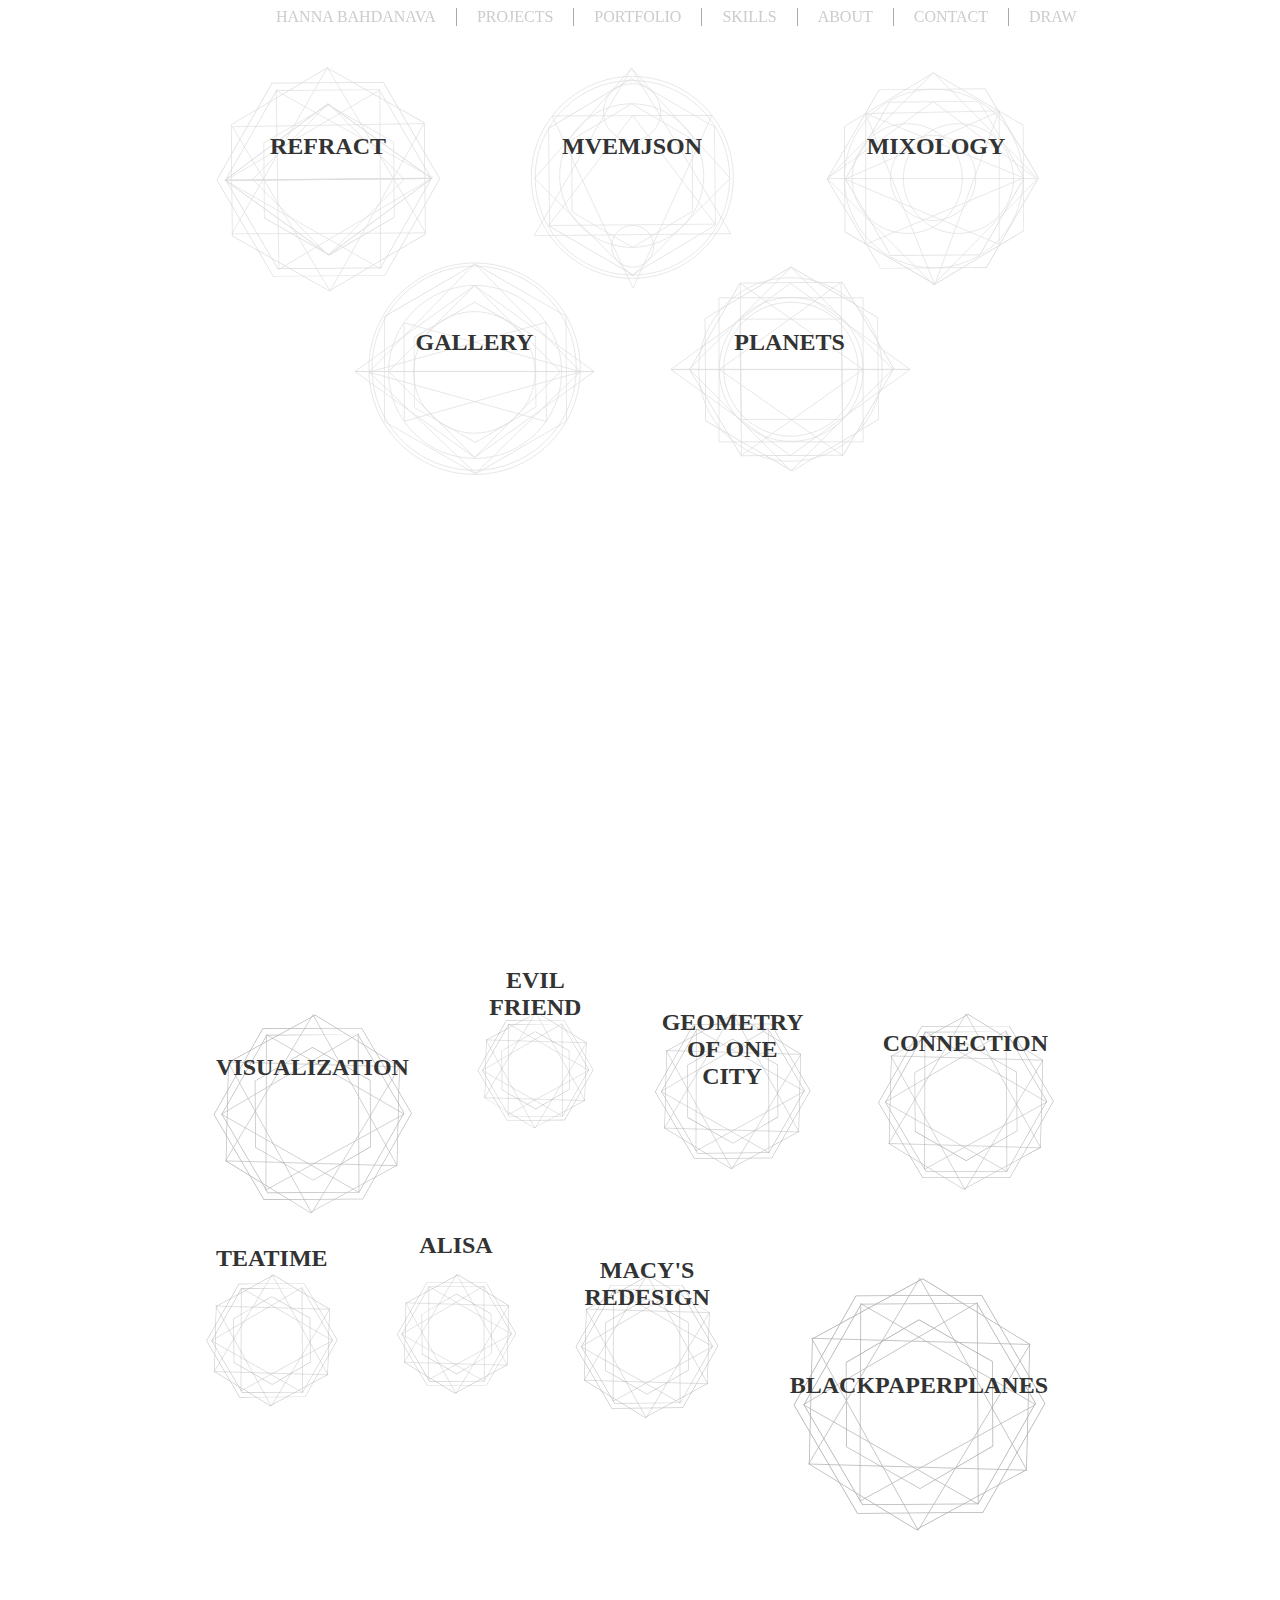
==== index.html @ 14b4d422 "Update index.html" ====
<!DOCTYPE html>
<head>
  <meta charset="utf-8">
  <meta http-equiv="X-UA-Compatible" content="IE=edge">
  <title>Port</title>
  <meta name="viewport" content="width=device-width>">

  <!--link rel="stylesheet" href="bootstrap/css/bootstrap.css"-->
  <link rel="stylesheet" href="style.css">
  <script src="http://ajax.googleapis.com/ajax/libs/jquery/1.7.1/jquery.min.js" type="text/javascript"></script>
  <script  type="text/javascript" src="script.js"></script>
  </head>
  <body>

<div id="left">
<nav id="global">
<ul class="main nav">
<li id="hann" ><a data-type="" href="#ha">Hanna Bahdanava</a></li>
<li id="proj"  ><div class = "bg"><a data-type="" href="#pr">Projects</a></div></li>
<li id="port" ><div class = "bg"><a data-type="" href="#po">Portfolio</a></div></li>
<li id="res" ><div class = "bg"><a data-type="" href="#re">Skills</a></div></li>
<li id="abo" ><div class = "bg"><a data-type="" href="#ab">About</a></div></li>
<li id="cont" ><div class = "bg"><a data-type="" href="#co">contact</a></div></li>
<li id="dra" ><div class = "bg"><a data-type="" href="#dr">Draw</a></div></li>
</ul>
</nav>
</div>


<div id="right">

<section class="projects" id="pr">
		

<div class="sizer">
  <div class="Grid Grid--gutters Grid--cols-3 u-textCenter">
    <div class="Grid-cell">
<svg version="1.1" id="Layer_1" xmlns="http://www.w3.org/2000/svg" xmlns:xlink="http://www.w3.org/1999/xlink" x="0px" y="0px"
	 viewBox="0 0 397 343.8" style="enable-background:new 0 0 397 343.8;" xml:space="preserve">
<linearGradient id="grad1">
            <stop offset="0%" stop-color="red"/>
            <stop offset="50%" stop-color="purple"/>
            <stop offset="100%" stop-color="blue" />
        </linearGradient>
<linearGradient id="grad2">
            <stop offset="0%" stop-color="orange"/>
            <stop offset="50%" stop-color="yellow"/>
            <stop offset="100%" stop-color="green" />
        </linearGradient>
<style type="text/css">
	.st0{fill:none;}
	.st1{fill:#ddd;}
	.st2{fill:none;}
	.st3{fill:none;stroke:#ddd;}
/*		.grad{
		stroke:url(#grad2);
	}*/
</style>
<title>Asset 1</title>
<g>
	<polygon class="st0" style="fill:white;" points="297.8,343.8 99.3,343.8 0,171.9 99.3,0 297.8,0 397,171.9 	"/>
	<path class="st1" d="M197.5,10.6l141.1,79.8l1.5,162.1l-139.6,82.3L59.3,255.1L57.8,93L197.5,10.6 M197.4,9.5l-140.6,83l1.5,163.2
		L200.5,336l140.6-82.9l-1.5-163.3L197.4,9.5L197.4,9.5z"/>
	<path class="st1" d="M279.1,31.8l82,139.9L281,312.6l-162.1,1.1l-82-139.9L117,32.9L279.1,31.8 M279.7,30.8l-163.3,1.1L35.7,173.8
		l82.6,140.9l163.3-1.1l80.7-141.9L279.7,30.8L279.7,30.8z"/>
	<path class="st1" d="M273.2,42.5l75.6,129l-73.9,130l-149.5,1l-75.6-129l73.9-130L273.2,42.5 M273.8,41.5l-150.7,1l-74.5,131
		l76.2,130l150.7-1l74.5-131L273.8,41.5L273.8,41.5z"/>
	<path class="st1" d="M199.3,64.8l94.7,53.9l0.6,108.9l-94,55L106,228.7l-0.6-108.9L199.3,64.8 M199.4,63.7l-95,55.6l0.6,110.1
		l95.6,54.5l95-55.6L295,118.2L199.4,63.7L199.4,63.7z"/>
			<path class="st3" d="M275.4,303.3L48.6,174.4L274.1,42.2L275.4,303.3z"/>
	<path class="st3" d="M126.8,304.1l-3.9-260.8l228.3,127.3L126.8,304.1z"/>
	<path class="st3" d="M201.5,335.8L59,95.9l279.6-4.5L201.5,335.8z"/>
	<path class="st3" d="M58,252.3L197.7,9.5l143.4,241.4L58,252.3z"/>
	<path class="st3" d="M198.9,62.1l110.7,110.7L198.9,283.4L88.3,172.7L198.9,62.1z"/>
	<path class="st3" d="M199.6,282.8l-151-108.4l301.4-2.9L199.6,282.8z"/>
	<path class="st3" d="M198.2,62.7l151,108.4l-301.3,2.8L198.2,62.7z"/>
	<path class="st2" d="M275.4,303.3L48.6,174.4L274.1,42.2L275.4,303.3z"/>
	<path class="st2" d="M126.8,304.1l-3.9-260.8l228.3,127.3L126.8,304.1z"/>
	<path class="st2" d="M201.5,335.8L59,95.9l279.6-4.5L201.5,335.8z"/>
	<path class="st2" d="M58,252.3L197.7,9.5l143.4,241.4L58,252.3z"/>
	<path class="st2" d="M198.9,62.1l110.7,110.7L198.9,283.4L88.3,172.7L198.9,62.1z"/>
	<path class="st3" d="M199.6,282.8l-151-108.4l301.4-2.9L199.6,282.8z"/>
	<path class="st3" d="M198.2,62.7l151,108.4l-301.3,2.8L198.2,62.7z"/>

</g>
</svg>
<h4 id="first" >Refract</h4>


    </div>
    <div class="Grid-cell">


<svg version="1.1" id="Layer_1" xmlns="http://www.w3.org/2000/svg" xmlns:xlink="http://www.w3.org/1999/xlink" x="0px" y="0px"
	 viewBox="0 0 397 343.8" style="enable-background:new 0 0 397 343.8;" xml:space="preserve">
<style type="text/css">
	.st0{fill:none;}
	.st7{fill:#ddd;}
	.st8{fill:none;}
	.st9{fill:none;stroke:#ddd;}
</style>
<title>Asset 1</title>
<polygon class="st0"  points="297.4,343.8 98.9,343.8 -0.4,171.9 98.9,0 297.4,0 396.6,171.9 "/>
<path class="st7" d="M319.6,239.3l-120.1,72.1L78.4,241L77.5,98.4l120.1-72.1l121.1,70.5L319.6,239.3 M320.5,239.9l-0.9-143.7
	l-122-71L76.5,97.8l0.9,143.7l122,71L320.5,239.9L320.5,239.9z"/>
	<path class="st8" d="M897,246.5"/>
<path class="st9" d="M886.4,99.8"/>
<path class="st9" d="M886.4,99.5"/>
<path class="st9" d="M287,219.1l-87.6,53l-88.3-51.8l-0.7-104.9l87.6-53l88.3,51.9L287,219.1"/>
<path class="st9" d="M56.3,171.3L197.8,10.5l144.1,160.8L199.1,314.1L56.3,171.3z M199,22.5c81.4,0,147.3,66,147.3,147.4
	s-66,147.4-147.3,147.4s-147.4-66-147.4-147.4S117.6,22.5,199,22.5z M198.1,62.4c58.1,0,105.2,46.9,105.2,104.8
	s-47.1,104.8-105.2,104.8S92.9,225.2,92.9,167.3S140,62.4,198.1,62.4z M320,238.1l-243,2L199.4,79.4L320,238.1z M342.6,252l-286.9,3
	L197.8,10.5L342.6,252z M82.1,80.2l233.1-0.8L199.9,331.5L82.1,80.2z M199.1,28.5c78.4,0,141.9,63.5,141.9,141.9
	s-63.5,141.9-141.9,141.9S57.2,248.8,57.2,170.4S120.7,28.5,199.1,28.5z M198.5,33.1c23.1,0,41.8,18.6,41.8,41.6
	s-18.7,41.6-41.8,41.6s-41.8-18.6-41.8-41.6S175.4,33.1,198.5,33.1z M199.4,240c16.9,0,30.6,13.7,30.6,30.5S216.3,301,199.4,301
	s-30.6-13.7-30.6-30.5S182.5,240,199.4,240z"/>
<path class="st8" d="M897,246.5"/>
<path class="st8" d="M886.4,99.8"/>
<path class="st8" d="M886.4,99.5"/>
<path class="st8" d="M287,219.1l-87.6,53l-88.3-51.8l-0.7-104.9l87.6-53l88.3,51.9L287,219.1"/>
<path class="st8" d="M56.3,171.3L197.8,10.5l144.1,160.8L199.1,314.1L56.3,171.3z M199,22.5c81.4,0,147.3,66,147.3,147.4
	s-66,147.4-147.3,147.4s-147.4-66-147.4-147.4S117.6,22.5,199,22.5z M198.1,62.4c58.1,0,105.2,46.9,105.2,104.8
	s-47.1,104.8-105.2,104.8S92.9,225.2,92.9,167.3S140,62.4,198.1,62.4z M320,238.1l-243,2L199.4,79.4L320,238.1z M342.6,252l-286.9,3
	L197.8,10.5L342.6,252z M82.1,80.2l233.1-0.8L199.9,331.5L82.1,80.2z M199.1,28.5c78.4,0,141.9,63.5,141.9,141.9
	s-63.5,141.9-141.9,141.9S57.2,248.8,57.2,170.4S120.7,28.5,199.1,28.5z M198.5,33.1c23.1,0,41.8,18.6,41.8,41.6
	s-18.7,41.6-41.8,41.6s-41.8-18.6-41.8-41.6S175.4,33.1,198.5,33.1z M199.4,240c16.9,0,30.6,13.7,30.6,30.5S216.3,301,199.4,301
	s-30.6-13.7-30.6-30.5S182.5,240,199.4,240z"/>
</svg>

<h4 id="third">MVEMJSON</h4>


    </div>
    <div class="Grid-cell">
<svg version="1.1" id="Layer_1" xmlns="http://www.w3.org/2000/svg" xmlns:xlink="http://www.w3.org/1999/xlink" x="0px" y="0px"
	 viewBox="0 0 397 343.8" style="enable-background:new 0 0 397 343.8;" xml:space="preserve">
<style type="text/css">
	.st0{fill:none;}
	.st10{fill:#ddd;}
	.st11{fill:none;}
	.st12{fill:none;stroke:#ddd;}
</style>
<title>Asset 1</title>
<polygon class="st0"  points="298.8,343.8 100.3,343.8 1,171.9 100.3,0 298.8,0 398,171.9 "/>
<path class="st10" d="M269.8,41.1l77.7,129.4l-76,130.5l-153.6,1L40.2,172.5l76-130.5L269.8,41.1 M270.4,40.1l-154.9,1L39,172.5
	l78.4,130.5l154.9-1l76.5-131.5L270.4,40.1L270.4,40.1z"/>
<path class="st10" d="M260.8,59.6l65.7,111l-64.2,111.9l-129.8,0.8l-65.7-111L131,60.5L260.8,59.6 M261.3,58.8l-130.9,0.8L65.7,172.4
	L132,284.3l130.9-0.8l64.7-112.8L261.3,58.8L261.3,58.8z"/>
<path class="st10" d="M326.2,247.4l-129.4,77.7l-130.5-76l-1-153.6l129.4-77.7l130.5,76L326.2,247.4 M327.1,248.1l-1-154.9
	L194.7,16.7L64.2,95.1l1,154.9l131.5,76.5L327.1,248.1L327.1,248.1z"/>
	<path class="st12" d="M95.9,267.6V76.8l230.5,93.9L95.9,267.6z M39.9,171.6L194.8,16.7L347,171.6L194.8,326.5L39.9,171.6z
	 M194.5,59.2l150.6,112.4l-305.2,0L194.5,59.2z M64.7,170.9C65.1,98.8,123.9,40.7,196,41.1s130.2,59.2,129.8,131.2
	c-0.4,72.1-59.2,130.2-131.2,129.8S64.3,243,64.7,170.9z M290.8,73.7v193.9L65.7,172.4L290.8,73.7z M95.9,76.8l194.9-4l-94.2,253.7
	L95.9,76.8z M156.5,91.5c44.4,0,80.4,35.9,80.4,80.1s-36,80.1-80.4,80.1s-80.4-35.9-80.4-80.1S112.2,91.5,156.5,91.5z M231.2,91.5
	c44.4,0,80.4,35.9,80.4,80.1s-36,80.1-80.4,80.1s-80.4-35.9-80.4-80.1S186.8,91.5,231.2,91.5z M194.4,108.4
	c34.3,0,62.2,27.8,62.2,62.2s-27.8,62.2-62.2,62.2s-62.2-27.8-62.2-62.2S160.1,108.4,194.4,108.4z"/>
<path class="st11" d="M95.9,267.6V76.8l230.5,93.9L95.9,267.6z M39.9,171.6L194.8,16.7L347,171.6L194.8,326.5L39.9,171.6z
	 M194.5,59.2l150.6,112.4l-305.2,0L194.5,59.2z M64.7,170.9C65.1,98.8,123.9,40.7,196,41.1s130.2,59.2,129.8,131.2
	c-0.4,72.1-59.2,130.2-131.2,129.8S64.3,243,64.7,170.9z M290.8,73.7v193.9L65.7,172.4L290.8,73.7z M95.9,76.8l194.9-4l-94.2,253.7
	L95.9,76.8z M156.5,91.5c44.4,0,80.4,35.9,80.4,80.1s-36,80.1-80.4,80.1s-80.4-35.9-80.4-80.1S112.2,91.5,156.5,91.5z M231.2,91.5
	c44.4,0,80.4,35.9,80.4,80.1s-36,80.1-80.4,80.1s-80.4-35.9-80.4-80.1S186.8,91.5,231.2,91.5z M194.4,108.4
	c34.3,0,62.2,27.8,62.2,62.2s-27.8,62.2-62.2,62.2s-62.2-27.8-62.2-62.2S160.1,108.4,194.4,108.4z"/>
</svg>

<h4 id="fourth">Mixology</h4>



    </div>
  </div>
</div>

<div class="newsizer">
 <div class="Grid Grid--gutters Grid--cols-2 u-textCenter">
    <div class="Grid-cell">


    <svg version="1.1" id="Layer_1" xmlns="http://www.w3.org/2000/svg" xmlns:xlink="http://www.w3.org/1999/xlink" x="0px" y="0px"
	 viewBox="0 0 397 343.8" style="enable-background:new 0 0 397 343.8;" xml:space="preserve">
<linearGradient id="grad2">
            <stop offset="0%" stop-color="orange"/>
            <stop offset="50%" stop-color="yellow"/>
            <stop offset="100%" stop-color="green" />
        </linearGradient>

<style type="text/css">
	.st0{fill:none;}
	.st4{fill:#ddd;}
	.st5{fill:none;}
	.st6{fill:none;stroke:#ddd;}
</style>
<title>Asset 1</title>
<polygon class="st0"  points="297.8,343.8 99.3,343.8 0,171.9 99.3,0 297.8,0 397,171.9 "/>
<path class="st4" d="M199,22.9l127.2,72.9l0.5,146.6l-126.7,73.7L72.8,243.2L72.3,96.6L199,22.9 M199,21.8L71.4,96.1l0.5,147.6
	l128.1,73.4l127.6-74.2l-0.5-147.6L199,21.8L199,21.8z"/>
<path class="st4" d="M198.5,76.4l85,48.4l0.6,97.8L199.6,272l-85-48.4l-0.6-97.8L198.5,76.4 M198.5,75.3l-85.3,49.9l0.6,98.8
	l85.9,48.9l85.3-49.9l-0.6-98.8L198.5,75.3L198.5,75.3z"/>
<path class="st6" d="M298.6,104.3l0.4,138.9L50.4,174.1L298.6,104.3z"/>
<path class="st6" d="M100,242.9l-0.4-138.1l248.2,68.7L100,242.9z M346.6,173.3L199,21.8L50.4,173.7l149.5,142.4L346.6,173.3z
	 M366.1,173.2H30.9l167.6,120.5L366.1,173.2z M319,173.2L198.5,52.7L78,173.2l120.5,120.5L319,173.2z M198.5,21
	C116.6,21,50.3,87.4,50.3,169.2s66.4,148.2,148.2,148.2s148.2-66.4,148.2-148.2S280.4,21,198.5,21z M198.1,89.2
	c-47.1,0-85.2,38.2-85.2,85.2s38.2,85.2,85.2,85.2s85.2-38.2,85.2-85.2S245.1,89.2,198.1,89.2z M199.2,52.5
	c-67,0-121.3,54.3-121.3,121.3S132.3,295,199.2,295s121.3-54.3,121.3-121.3S266.2,52.5,199.2,52.5z M30.9,173h335.1L198.5,52.5
	L30.9,173z M197.8,25.4c-79.1,0-143.1,64.1-143.1,143.1s64.1,143.1,143.1,143.1S341,247.6,341,168.6S276.9,25.4,197.8,25.4z"/>
<path class="st5" d="M298.6,104.3l0.4,138.9L50.4,174.1L298.6,104.3z"/>
<path class="st5" d="M100,242.9l-0.4-138.1l248.2,68.7L100,242.9z M346.6,173.3L199,21.8L50.4,173.7l149.5,142.4L346.6,173.3z
	 M366.1,173.2H30.9l167.6,120.5L366.1,173.2z M319,173.2L198.5,52.7L78,173.2l120.5,120.5L319,173.2z M198.5,21
	C116.6,21,50.3,87.4,50.3,169.2s66.4,148.2,148.2,148.2s148.2-66.4,148.2-148.2S280.4,21,198.5,21z M198.1,89.2
	c-47.1,0-85.2,38.2-85.2,85.2s38.2,85.2,85.2,85.2s85.2-38.2,85.2-85.2S245.1,89.2,198.1,89.2z M199.2,52.5
	c-67,0-121.3,54.3-121.3,121.3S132.3,295,199.2,295s121.3-54.3,121.3-121.3S266.2,52.5,199.2,52.5z M30.9,173h335.1L198.5,52.5
	L30.9,173z M197.8,25.4c-79.1,0-143.1,64.1-143.1,143.1s64.1,143.1,143.1,143.1S341,247.6,341,168.6S276.9,25.4,197.8,25.4z"/>
</svg>

<h4 id ="second">Gallery</h4>


    </div>

    <div class="Grid-cell">
<svg version="1.1" id="Layer_1" xmlns="http://www.w3.org/2000/svg" xmlns:xlink="http://www.w3.org/1999/xlink" x="0px" y="0px"
	 viewBox="0 0 397 343.8" style="enable-background:new 0 0 397 343.8;" xml:space="preserve">
<style type="text/css">
	.st0{fill:none;}
	.st13{fill:#ddd;}
	.st14{fill:none;}
	.st15{fill:none;stroke:#ddd;}

</style>
<title>Asset 1</title>
<polygon class="st0"  points="297.7,344.2 99.2,344.2 -0.1,172.3 99.2,0.4 297.7,0.4 396.9,172.3 "/>
<path class="st13" d="M271.9,48.7L344,168.8l-70.5,121.1L131,290.8L58.9,170.7l70.5-121.1L271.9,48.7 M272.5,47.8l-143.7,0.9l-71,122
	l72.7,121.1l143.7-0.9l71-122L272.5,47.8L272.5,47.8z"/>
	<path class="st15" d="M409.9,188.4"/>

<path class="st15" d="M131,290.8l-1.6-241.2l172.3,120.5L131,290.8z M200.5,27l142.8,142.8L200.5,312.6L57.8,169.8L200.5,27z
	 M199.7,41.6c71.1,0,128.7,57.6,128.7,128.7s-57.6,128.7-128.7,128.7S71,241.3,71,170.2S128.6,41.6,199.7,41.6z M200.7,69.3
	c55.7,0,100.9,45.2,100.9,100.9s-45.2,100.9-100.9,100.9S99.8,225.9,99.8,170.2S145,69.3,200.7,69.3z M272.8,240.3l-142.3,0
	l-1.7-140.6l142.4-0.1L272.8,240.3z M301.5,69.8v201.9H99.6V69.8H301.5z M270.7,47.8l2.1,243.1L100,170.4L270.7,47.8z M367.2,170.4
	H32.1l167.6,120.5L367.2,170.4z M32.1,170.1h335.1L199.7,49.6L32.1,170.1z M200.4,76c52,0,94.2,42,94.2,93.9s-42.2,93.9-94.2,93.9
	s-94.2-42-94.2-93.9S148.4,76,200.4,76z"/>
<path class="st14" d="M409.9,188.4"/>
<path class="st13" d="M322.5,240.2l-120.1,72.1L81.3,241.9L80.4,99.3l120.1-72.1l121.1,70.5L322.5,240.2 M323.4,240.8l-0.9-143.7
	l-122-71L79.4,98.7l0.9,143.7l122,71L323.4,240.8L323.4,240.8z"/>
<path class="st14" d="M131,290.8l-1.6-241.2l172.3,120.5L131,290.8z M200.5,27l142.8,142.8L200.5,312.6L57.8,169.8L200.5,27z
	 M199.7,41.6c71.1,0,128.7,57.6,128.7,128.7s-57.6,128.7-128.7,128.7S71,241.3,71,170.2S128.6,41.6,199.7,41.6z M200.7,69.3
	c55.7,0,100.9,45.2,100.9,100.9s-45.2,100.9-100.9,100.9S99.8,225.9,99.8,170.2S145,69.3,200.7,69.3z M272.8,240.3l-142.3,0
	l-1.7-140.6l142.4-0.1L272.8,240.3z M301.5,69.8v201.9H99.6V69.8H301.5z M270.7,47.8l2.1,243.1L100,170.4L270.7,47.8z M367.2,170.4
	H32.1l167.6,120.5L367.2,170.4z M32.1,170.1h335.1L199.7,49.6L32.1,170.1z M200.4,76c52,0,94.2,42,94.2,93.9s-42.2,93.9-94.2,93.9
	s-94.2-42-94.2-93.9S148.4,76,200.4,76z"/>
</svg>
<h4 id = "fifth">Planets</h4>
    	
    </div>



  </div>

</div>

  	
<!-- 	</section> -->

		</section>
		<section class="portfolio" id="po">
<div class="sizer">
<div class="Grid Grid--gutters Grid--cols-4 u-textCenter">
    <div class="Grid-cell"><div class="Demo content-1of4"><svg xmlns="http://www.w3.org/2000/svg" viewBox="0 0 397 343.81"><defs><style>.cls-1{fill:#fff;}.cls-2{fill:#b3b3b3;}.cls-3{fill:none;stroke:#b3b3b3;stroke-miterlimit:10;}</style></defs><title>Asset 1</title><g id="Layer_5" data-name="Layer 2"><g id="Layer_1-2" data-name="Layer 1"><a href=""><polygon class="cls-1" points="297.75 343.81 99.25 343.81 0 171.9 99.25 0 297.75 0 397 171.9 297.75 343.81"/></a><path class="cls-2" d="M203.15,10.66,341.4,95.31l-4.18,162.06L194.78,334.78,56.53,250.13,60.71,88.07,203.15,10.66m0-1.15-143.45,78L55.51,250.68l139.24,85.25L338.2,258l4.21-163.21L203.18,9.51Z"/><path class="cls-2" d="M279.09,31.79l82,139.85L281,312.57l-162.11,1.08-82-139.85L117,32.87l162.11-1.08m.57-1L116.39,31.87,35.7,173.8l82.57,140.85,163.26-1.08,80.69-141.93L279.66,30.79Z"/><path class="cls-2" d="M273.2,42.5l75.62,129-73.9,130-149.52,1-75.62-129,73.9-130,149.52-1m.57-1-150.68,1-74.47,131,76.2,130,150.68-1,74.47-131-76.21-130Z"/><path class="cls-2" d="M198.34,63.82,293,117.73l.62,108.9-94,55L105,227.71l-.62-108.9,94-55m0-1.15-95,55.57L104,228.29l95.63,54.49,95-55.57L294,117.15,198.34,62.66Z"/><polygon class="cls-3" points="273.88 41.11 48.4 173.34 275.15 302.23 273.88 41.11"/><polygon class="cls-3" points="122.81 42.21 121.77 298.27 349.5 173.1 122.81 42.21"/><polygon class="cls-3" points="199.23 9.24 55.23 250.24 338.23 258.24 199.23 9.24"/><polygon class="cls-3" points="59.23 87.24 197.23 336.24 342.23 95.24 59.23 87.24"/></g></g></svg>
<h4 id="six">Visualization</h4></div></div>
    <div class="Grid-cell"><div class="Demo content-1of4"></div><svg xmlns="http://www.w3.org/2000/svg" viewBox="0 0 397 343.81"><defs><style>.cls-1{fill:#fff;}.cls-2{fill:#b3b3b3;}.cls-3{fill:none;stroke:#b3b3b3;stroke-miterlimit:10;}</style></defs><title>Asset 1</title><g id="Layer_5" data-name="Layer 2"><g id="Layer_1-2" data-name="Layer 1"><a href=""><polygon class="cls-1" points="297.75 343.81 99.25 343.81 0 171.9 99.25 0 297.75 0 397 171.9 297.75 343.81"/></a><path class="cls-2" d="M203.15,10.66,341.4,95.31l-4.18,162.06L194.78,334.78,56.53,250.13,60.71,88.07,203.15,10.66m0-1.15-143.45,78L55.51,250.68l139.24,85.25L338.2,258l4.21-163.21L203.18,9.51Z"/><path class="cls-2" d="M279.09,31.79l82,139.85L281,312.57l-162.11,1.08-82-139.85L117,32.87l162.11-1.08m.57-1L116.39,31.87,35.7,173.8l82.57,140.85,163.26-1.08,80.69-141.93L279.66,30.79Z"/><path class="cls-2" d="M273.2,42.5l75.62,129-73.9,130-149.52,1-75.62-129,73.9-130,149.52-1m.57-1-150.68,1-74.47,131,76.2,130,150.68-1,74.47-131-76.21-130Z"/><path class="cls-2" d="M198.34,63.82,293,117.73l.62,108.9-94,55L105,227.71l-.62-108.9,94-55m0-1.15-95,55.57L104,228.29l95.63,54.49,95-55.57L294,117.15,198.34,62.66Z"/><polygon class="cls-3" points="273.88 41.11 48.4 173.34 275.15 302.23 273.88 41.11"/><polygon class="cls-3" points="122.81 42.21 121.77 298.27 349.5 173.1 122.81 42.21"/><polygon class="cls-3" points="199.23 9.24 55.23 250.24 338.23 258.24 199.23 9.24"/><polygon class="cls-3" points="59.23 87.24 197.23 336.24 342.23 95.24 59.23 87.24"/></g></g></svg>
<h4 id="seven">Evil Friend</h4></div>
    <div class="Grid-cell"><div class="Demo content-1of4"></div><svg xmlns="http://www.w3.org/2000/svg" viewBox="0 0 397 343.81"><defs><style>.cls-1{fill:#fff;}.cls-2{fill:#b3b3b3;}.cls-3{fill:none;stroke:#b3b3b3;stroke-miterlimit:10;}</style></defs><title>Asset 1</title><g id="Layer_5" data-name="Layer 2"><g id="Layer_1-2" data-name="Layer 1"><a href=""><polygon class="cls-1" points="297.75 343.81 99.25 343.81 0 171.9 99.25 0 297.75 0 397 171.9 297.75 343.81"/></a><path class="cls-2" d="M203.15,10.66,341.4,95.31l-4.18,162.06L194.78,334.78,56.53,250.13,60.71,88.07,203.15,10.66m0-1.15-143.45,78L55.51,250.68l139.24,85.25L338.2,258l4.21-163.21L203.18,9.51Z"/><path class="cls-2" d="M279.09,31.79l82,139.85L281,312.57l-162.11,1.08-82-139.85L117,32.87l162.11-1.08m.57-1L116.39,31.87,35.7,173.8l82.57,140.85,163.26-1.08,80.69-141.93L279.66,30.79Z"/><path class="cls-2" d="M273.2,42.5l75.62,129-73.9,130-149.52,1-75.62-129,73.9-130,149.52-1m.57-1-150.68,1-74.47,131,76.2,130,150.68-1,74.47-131-76.21-130Z"/><path class="cls-2" d="M198.34,63.82,293,117.73l.62,108.9-94,55L105,227.71l-.62-108.9,94-55m0-1.15-95,55.57L104,228.29l95.63,54.49,95-55.57L294,117.15,198.34,62.66Z"/><polygon class="cls-3" points="273.88 41.11 48.4 173.34 275.15 302.23 273.88 41.11"/><polygon class="cls-3" points="122.81 42.21 121.77 298.27 349.5 173.1 122.81 42.21"/><polygon class="cls-3" points="199.23 9.24 55.23 250.24 338.23 258.24 199.23 9.24"/><polygon class="cls-3" points="59.23 87.24 197.23 336.24 342.23 95.24 59.23 87.24"/></g></g></svg>
<h4 id="eight">Geometry of one City</h4></div>
    <div class="Grid-cell"><div class="Demo content-1of4"></div><svg xmlns="http://www.w3.org/2000/svg" viewBox="0 0 397 343.81"><defs><style>.cls-1{fill:#fff;}.cls-2{fill:#b3b3b3;}.cls-3{fill:none;stroke:#b3b3b3;stroke-miterlimit:10;}</style></defs><title>Asset 1</title><g id="Layer_5" data-name="Layer 2"><g id="Layer_1-2" data-name="Layer 1"><a href=""><polygon class="cls-1" points="297.75 343.81 99.25 343.81 0 171.9 99.25 0 297.75 0 397 171.9 297.75 343.81"/></a><path class="cls-2" d="M203.15,10.66,341.4,95.31l-4.18,162.06L194.78,334.78,56.53,250.13,60.71,88.07,203.15,10.66m0-1.15-143.45,78L55.51,250.68l139.24,85.25L338.2,258l4.21-163.21L203.18,9.51Z"/><path class="cls-2" d="M279.09,31.79l82,139.85L281,312.57l-162.11,1.08-82-139.85L117,32.87l162.11-1.08m.57-1L116.39,31.87,35.7,173.8l82.57,140.85,163.26-1.08,80.69-141.93L279.66,30.79Z"/><path class="cls-2" d="M273.2,42.5l75.62,129-73.9,130-149.52,1-75.62-129,73.9-130,149.52-1m.57-1-150.68,1-74.47,131,76.2,130,150.68-1,74.47-131-76.21-130Z"/><path class="cls-2" d="M198.34,63.82,293,117.73l.62,108.9-94,55L105,227.71l-.62-108.9,94-55m0-1.15-95,55.57L104,228.29l95.63,54.49,95-55.57L294,117.15,198.34,62.66Z"/><polygon class="cls-3" points="273.88 41.11 48.4 173.34 275.15 302.23 273.88 41.11"/><polygon class="cls-3" points="122.81 42.21 121.77 298.27 349.5 173.1 122.81 42.21"/><polygon class="cls-3" points="199.23 9.24 55.23 250.24 338.23 258.24 199.23 9.24"/><polygon class="cls-3" points="59.23 87.24 197.23 336.24 342.23 95.24 59.23 87.24"/></g></g></svg>
<h4 id="nine">Connection</h4></div>
  </div>
  </div>
<div class="sizer">
<div class="Grid Grid--gutters Grid--cols-4 u-textCenter">
    <div class="Grid-cell"><div class="Demo content-1of4"></div><svg xmlns="http://www.w3.org/2000/svg" viewBox="0 0 397 343.81"><defs><style>.cls-1{fill:#fff;}.cls-2{fill:#b3b3b3;}.cls-3{fill:none;stroke:#b3b3b3;stroke-miterlimit:10;}</style></defs><title>Asset 1</title><g id="Layer_5" data-name="Layer 2"><g id="Layer_1-2" data-name="Layer 1"><a href=""><polygon class="cls-1" points="297.75 343.81 99.25 343.81 0 171.9 99.25 0 297.75 0 397 171.9 297.75 343.81"/></a><path class="cls-2" d="M203.15,10.66,341.4,95.31l-4.18,162.06L194.78,334.78,56.53,250.13,60.71,88.07,203.15,10.66m0-1.15-143.45,78L55.51,250.68l139.24,85.25L338.2,258l4.21-163.21L203.18,9.51Z"/><path class="cls-2" d="M279.09,31.79l82,139.85L281,312.57l-162.11,1.08-82-139.85L117,32.87l162.11-1.08m.57-1L116.39,31.87,35.7,173.8l82.57,140.85,163.26-1.08,80.69-141.93L279.66,30.79Z"/><path class="cls-2" d="M273.2,42.5l75.62,129-73.9,130-149.52,1-75.62-129,73.9-130,149.52-1m.57-1-150.68,1-74.47,131,76.2,130,150.68-1,74.47-131-76.21-130Z"/><path class="cls-2" d="M198.34,63.82,293,117.73l.62,108.9-94,55L105,227.71l-.62-108.9,94-55m0-1.15-95,55.57L104,228.29l95.63,54.49,95-55.57L294,117.15,198.34,62.66Z"/><polygon class="cls-3" points="273.88 41.11 48.4 173.34 275.15 302.23 273.88 41.11"/><polygon class="cls-3" points="122.81 42.21 121.77 298.27 349.5 173.1 122.81 42.21"/><polygon class="cls-3" points="199.23 9.24 55.23 250.24 338.23 258.24 199.23 9.24"/><polygon class="cls-3" points="59.23 87.24 197.23 336.24 342.23 95.24 59.23 87.24"/></g></g></svg>
<h4 id="ten">TeaTime</h4></div>
    <div class="Grid-cell"><div class="Demo content-1of4"></div><svg xmlns="http://www.w3.org/2000/svg" viewBox="0 0 397 343.81"><defs><style>.cls-1{fill:#fff;}.cls-2{fill:#b3b3b3;}.cls-3{fill:none;stroke:#b3b3b3;stroke-miterlimit:10;}</style></defs><title>Asset 1</title><g id="Layer_5" data-name="Layer 2"><g id="Layer_1-2" data-name="Layer 1"><a href=""><polygon class="cls-1" points="297.75 343.81 99.25 343.81 0 171.9 99.25 0 297.75 0 397 171.9 297.75 343.81"/></a><path class="cls-2" d="M203.15,10.66,341.4,95.31l-4.18,162.06L194.78,334.78,56.53,250.13,60.71,88.07,203.15,10.66m0-1.15-143.45,78L55.51,250.68l139.24,85.25L338.2,258l4.21-163.21L203.18,9.51Z"/><path class="cls-2" d="M279.09,31.79l82,139.85L281,312.57l-162.11,1.08-82-139.85L117,32.87l162.11-1.08m.57-1L116.39,31.87,35.7,173.8l82.57,140.85,163.26-1.08,80.69-141.93L279.66,30.79Z"/><path class="cls-2" d="M273.2,42.5l75.62,129-73.9,130-149.52,1-75.62-129,73.9-130,149.52-1m.57-1-150.68,1-74.47,131,76.2,130,150.68-1,74.47-131-76.21-130Z"/><path class="cls-2" d="M198.34,63.82,293,117.73l.62,108.9-94,55L105,227.71l-.62-108.9,94-55m0-1.15-95,55.57L104,228.29l95.63,54.49,95-55.57L294,117.15,198.34,62.66Z"/><polygon class="cls-3" points="273.88 41.11 48.4 173.34 275.15 302.23 273.88 41.11"/><polygon class="cls-3" points="122.81 42.21 121.77 298.27 349.5 173.1 122.81 42.21"/><polygon class="cls-3" points="199.23 9.24 55.23 250.24 338.23 258.24 199.23 9.24"/><polygon class="cls-3" points="59.23 87.24 197.23 336.24 342.23 95.24 59.23 87.24"/></g></g></svg>
<h4 id="eleven">Alisa</h4></div>
    <div class="Grid-cell"><div class="Demo content-1of4"></div><svg xmlns="http://www.w3.org/2000/svg" viewBox="0 0 397 343.81"><defs><style>.cls-1{fill:#fff;}.cls-2{fill:#b3b3b3;}.cls-3{fill:none;stroke:#b3b3b3;stroke-miterlimit:10;}</style></defs><title>Asset 1</title><g id="Layer_5" data-name="Layer 2"><g id="Layer_1-2" data-name="Layer 1"><a href=""><polygon class="cls-1" points="297.75 343.81 99.25 343.81 0 171.9 99.25 0 297.75 0 397 171.9 297.75 343.81"/></a><path class="cls-2" d="M203.15,10.66,341.4,95.31l-4.18,162.06L194.78,334.78,56.53,250.13,60.71,88.07,203.15,10.66m0-1.15-143.45,78L55.51,250.68l139.24,85.25L338.2,258l4.21-163.21L203.18,9.51Z"/><path class="cls-2" d="M279.09,31.79l82,139.85L281,312.57l-162.11,1.08-82-139.85L117,32.87l162.11-1.08m.57-1L116.39,31.87,35.7,173.8l82.57,140.85,163.26-1.08,80.69-141.93L279.66,30.79Z"/><path class="cls-2" d="M273.2,42.5l75.62,129-73.9,130-149.52,1-75.62-129,73.9-130,149.52-1m.57-1-150.68,1-74.47,131,76.2,130,150.68-1,74.47-131-76.21-130Z"/><path class="cls-2" d="M198.34,63.82,293,117.73l.62,108.9-94,55L105,227.71l-.62-108.9,94-55m0-1.15-95,55.57L104,228.29l95.63,54.49,95-55.57L294,117.15,198.34,62.66Z"/><polygon class="cls-3" points="273.88 41.11 48.4 173.34 275.15 302.23 273.88 41.11"/><polygon class="cls-3" points="122.81 42.21 121.77 298.27 349.5 173.1 122.81 42.21"/><polygon class="cls-3" points="199.23 9.24 55.23 250.24 338.23 258.24 199.23 9.24"/><polygon class="cls-3" points="59.23 87.24 197.23 336.24 342.23 95.24 59.23 87.24"/></g></g></svg>
<h4 id="twelve">Macy's Redesign</h4></div>
    <div class="Grid-cell"><div class="Demo content-1of4"></div><svg xmlns="http://www.w3.org/2000/svg" viewBox="0 0 397 343.81"><defs><style>.cls-1{fill:#fff;}.cls-2{fill:#b3b3b3;}.cls-3{fill:none;stroke:#b3b3b3;stroke-miterlimit:10;}</style></defs><title>Asset 1</title><g id="Layer_5" data-name="Layer 2"><g id="Layer_1-2" data-name="Layer 1"><a href=""><polygon class="cls-1" points="297.75 343.81 99.25 343.81 0 171.9 99.25 0 297.75 0 397 171.9 297.75 343.81"/></a><path class="cls-2" d="M203.15,10.66,341.4,95.31l-4.18,162.06L194.78,334.78,56.53,250.13,60.71,88.07,203.15,10.66m0-1.15-143.45,78L55.51,250.68l139.24,85.25L338.2,258l4.21-163.21L203.18,9.51Z"/><path class="cls-2" d="M279.09,31.79l82,139.85L281,312.57l-162.11,1.08-82-139.85L117,32.87l162.11-1.08m.57-1L116.39,31.87,35.7,173.8l82.57,140.85,163.26-1.08,80.69-141.93L279.66,30.79Z"/><path class="cls-2" d="M273.2,42.5l75.62,129-73.9,130-149.52,1-75.62-129,73.9-130,149.52-1m.57-1-150.68,1-74.47,131,76.2,130,150.68-1,74.47-131-76.21-130Z"/><path class="cls-2" d="M198.34,63.82,293,117.73l.62,108.9-94,55L105,227.71l-.62-108.9,94-55m0-1.15-95,55.57L104,228.29l95.63,54.49,95-55.57L294,117.15,198.34,62.66Z"/><polygon class="cls-3" points="273.88 41.11 48.4 173.34 275.15 302.23 273.88 41.11"/><polygon class="cls-3" points="122.81 42.21 121.77 298.27 349.5 173.1 122.81 42.21"/><polygon class="cls-3" points="199.23 9.24 55.23 250.24 338.23 258.24 199.23 9.24"/><polygon class="cls-3" points="59.23 87.24 197.23 336.24 342.23 95.24 59.23 87.24"/></g></g></svg>
<h4 id="thirteen">BlackPaperPlanes</h4></div>
  </div>

<div id= "lightbox">
<div id="refract"><div class="content">
<h1 class="canvas"><span>R</span><span>E</span><span>F</span><span>R</span><span>A</span><span>C</span><span>T</span></h1>
	
	<p class="describe">Refract is a dynamic collaborative platform where talented students can creatively address organizations' and individuals' needs through civic media micro-projects.</p>
<p>
		<p class="role">Role: Needs Analysis, Interaction Design, Product Persona Research, User Interface & Navigation, Wireframes & Layout, Prototyping, Visualization, Front-end Development</p>
		<p class="process">Process: With Refract, I was involved with the project from inception. From that experience, I learned to work within a team environment at a professional level. I gained experience dealing directly with clients and I learned how to effectively use the revision and iteration process to streamline and troubleshoot individual project components.  </p>
<a href="http://refract.colum.edu/" target="_blank">View Project</a>
<a href="work/refract/landing_page/index.html" target="_blank">Landing Page</a>
<a href="work/refract/documentation/index.html" target="_blank">Full Documentation</a>
<a href="https://pr.to/PX40US/" target="_blank">First Prototype (Medium Fidelity/Functionality Exploration)</a>
<a href="https://marvelapp.com/2fec3df/screen/27256073" target="_blank">Second Prototype (High Fidelity/General Navigation)</a>
</div	
</div>
<div id="mvem">
	<h1> MVEMJSON is an interactive installation</h1>
	<p>Role: Interaction Design, Visual Art, User Experience</p>
		<p>Process: Working with MVNJSN gave me hands on experience working with motion-capture for the first time. It also gave me the chance to collect data on how users interact with virtual reality and how to better convey information within the VR experience. </p>
<a href="work/mvem/MVEMJSUN/index.html" target="_blank">Full Documentation</a>
</div>

<div id="mix">
	<h1> Mix is...</h1>
	<p> Role: Concept Design, Interactive Design, Virtualization, User Research, User Testing, Prototyping (Proto.io) </p>
<a href="https://share.proto.io/3MPX49/" target="_blank">View Prototype</a>
<a href="work/mix/index.html" target="_blank">Full Documentation</a>
</div>

<div id="gall">
	<h1> Gallery Ill is...</h1>
	<p> Role: Interaction Design, Web Development, WebGl, Three.js </p>

	<p> Further goal: Web Vr, Google Cardboard.</p>
<a href="work/gallery/index.html" target="_blank">View Prject</a>
</div>

<div id="plan">
	<h1> Planets are ...</h1>
	<p> Role: Interaction Design, Data Visualization, Web Development, D3 framework, SVG.</p>
<a href="work/planets/project/index.html" target="_blank">View Prject (Proof of Concept</a>
<a href="work/planets/documentation/index.html" target="_blank">Documentation</a>
</div>








<div id="visual">
	<h1> Visualizations are ...</h1>
	<p> Role: Canvas, Three.js, Vizualizer, Processing, Development</p>
<a href="work/mini/visualization/canvas/canvass.html" target="_blank">Canvas Animation</a>
<a href="work/mini/visualization/visualizer/index.html" target="_blank">Music Visualization</a>
<a href="work/mini/visualization/processingMouse/index.html" target="_blank">Music Visualization</a>
</div>

<div id="evil">
	<h1> Evil Friend is ...</h1>
	<p> Role: Conversational Interface, Motion.ai, Prototyping, User Testing, Design Persona</p>
<a href="work/mini/evil/index.html" target="_blank">View Prototype & Documentation</a>

</div>

<div id="geometry">
	<h1> Geometry of data are ...</h1>
	<p> Role: Interaction Design, Data Visualization, Adobe Illustrator</p>
<a href="https://invis.io/AYBMKB7PN#/232635405_Home" target="_blank">View Prototype</a>
<a href="work/mini/geompresent/index.html" target="_blank">Documentation</a>
</div>
<div id="connection">
	<h1> Connection framework are ...</h1>
	<p> Role: Interaction Design, Paper Prototyping, User Needs Research, PopApp</p>

<a href="work/mini/ps1/index.html" target="_blank">Documentation</a>
</div>
<div id="teatime">
	<h1> Teatime are ...</h1>
	<p> Role: Interaction Design, Data Visualization, Web Development, D3 framework, SVG.</p>
<a href="work/mini/teatime/index.html" target="_blank">View Prject</a>

</div>

<div id="alisa">
	<h1> Alisa are ...</h1>
	<p> Role: Interaction Design, Data Visualization, Web Development, D3 framework, SVG.</p>
<a href="work/planets/project/index.html" target="_blank">View Prject (Proof of Concept</a>
<a href="work/planets/documentation/index.html" target="_blank">Documentation</a>
</div>

<div id="macy">
	<h1> Macy's are ...</h1>
	<p> Role: Interaction Design, Data Visualization, Web Development, D3 framework, SVG.</p>
<a href="work/planets/project/index.html" target="_blank">View Prject (Proof of Concept</a>
<a href="work/planets/documentation/index.html" target="_blank">Documentation</a>
</div>
<div id="black">
	<h1> Black are ...</h1>
	<p> Role: Interaction Design, Data Visualization, Web Development, D3 framework, SVG.</p>
<a href="work/planets/project/index.html" target="_blank">View Prject (Proof of Concept</a>
<a href="work/planets/documentation/index.html" target="_blank">Documentation</a>
</div>

<button id="close">Close</button>
</div>
</div>

		<!-- <h1>Portfolio</h1> -->	
		</section>
		<section class="resume" id="re">
<div class="sizer">
</div>
		</section>
		<section class="about" id="ab">
		<!-- <h1>About</h1> -->	
		</section>
				<section class="contact" id="co">
		<!-- <h1>Contact</h1> -->	
		</section>
				<section class="draw" id="dr">
	<!-- 	<h1>Draw</h1>	 -->
		</section>


</div>

  </body>

  </html>
---- style.css ----
/*html, body {
    height: 100%;
    margin: 0;
    font-size: 20px;
}
#left {
    width: 15%;
    height: 100%;
    position: fixed;
   
    background: #ECE8EF;
}
#right {
    width: 85%;
    height: auto;
    position: absolute;
    right: 0;
    background: #fff;
  

}*/

.Grid {
  display: flex;
  flex-flow: row;
  flex-wrap: wrap;
}

.u-textCenter {
  text-align: center;
}

.Grid-cell {
  flex: 1;
  padding:1em;
}


/* With gutters*/
.Grid--gutters {
  margin-left: -1em;
}
.Grid--gutters .Grid-cell {
  padding-left: 1em;
}
.Grid--gutters .Grid--nested .Grid-cell:first-of-type .Demo {
  margin-right: 1em;
}

/* Justify per row*/
.Grid--right {
  justify-content: flex-end;
}

.Grid--center {
  justify-content: center;
}

/* Alignment per row */
.Grid--top {
  align-items: flex-start;
}

.Grid--bottom {
  align-items: flex-end;
}

.Grid--center {
  align-items: center;
}

/* Alignment per cell */
.Grid-cell--top {
  align-self: flex-start;
}

.Grid-cell--bottom {
  align-self: flex-end;
}

.Grid-cell--center {
  align-self: center;
}


/*===========================================*/
/* Base classes for all media - Mobile first */
.Grid--cols-2 > .Grid-cell {
  flex: 0 0 50%;
  margin-top:-3em;

}

/*.Grid--cols-2 > .Grid-cell svg{
  flex: 0 0 50%;
height:20em;
}
.Grid--cols-2 > .Grid-cell:nth-child(1){
margin-left:11em;
}

.Grid--cols-2 > .Grid-cell:nth-child(2){
margin-right:11em;
}*/



.Grid--cols-3 > .Grid-cell {
  flex: 0 0 100%;
}

.Grid--cols-4 > .Grid-cell {
  flex: 0 0 100%;
}

.Grid--cols-6 > .Grid-cell {
  flex: 0 0 calc(50% - 1em);
}

.Grid--cols-12 > .Grid-cell {
  flex: 0 0 calc(33.3333% - 1em);
}

.Grid--holly-grail .aside, .Grid--holly-grail .main {
  flex: 1 100%;
}

/* One of -- columns*/
.Grid--1of2 > .Grid-cell,
.Grid--1of4 > .Grid-cell:first-of-type,
.Grid--1of3 > .Grid-cell:first-of-type {
  flex: 0 0 100%;
}

.Grid--1of6 > .Grid-cell:first-of-type {
  flex: 0 0 50%;
}

.Grid--fit > .Grid-cell {
  flex: 1;
}

.Grid--full > .Grid-cell {
  flex: 0 0 100%;
}

/* Tablet (medium) screens */
@media (min-width: 30em) {
  .Grid--cols-4 > .Grid-cell {
    flex: 0 0 calc(50% - 1em);
  }

  .Grid--cols-6 > .Grid-cell {
    flex: 0 0 calc(33.3333% - 1em);
  }

  .Grid--cols-12 > .Grid-cell {
    flex: 0 0 calc(16.6666% - 1em);
  }

  .Grid--holly-grail .aside {
    flex: 1 calc(25% - 1em);
  }

  .Grid--1of2 > .Grid-cell {
    flex: 0 0 50%;
  }

  .Grid--1of6 > .Grid-cell:first-of-type {
    flex: 0 0 30%;
  }

  .Grid--1of4 > .Grid-cell:first-of-type {
    flex: 0 0 50%;
  }

  .Grid--1of3 > .Grid-cell:first-of-type {
    flex: 0 0 100%;
  }
}
/* Large screens */
@media (min-width: 48em) {
  .Grid--cols-2 > .Grid-cell,
  .Grid--cols-3 > .Grid-cell,
  .Grid--cols-4 > .Grid-cell,
  .Grid--cols-6 > .Grid-cell,
  .Grid--cols-12 > .Grid-cell {
    flex: 1;
  }

  .Grid--holly-grail .main {
    flex: 2;
  }
  .Grid--holly-grail .aside {
    flex: 1;
  }
  .Grid--holly-grail .aside-1 {
    order: 1;
  }
  .Grid--holly-grail .main {
    order: 2;
  }
  .Grid--holly-grail .aside-2 {
    order: 3;
  }

  .Grid--1of2 > .Grid-cell {
    flex: 0 0 50%;
  }

  .Grid--1of6 > .Grid-cell:first-of-type {
    flex: 0 0 16.6666%;
  }

  .Grid--1of4 > .Grid-cell:first-of-type {
    flex: 0 0 25%;
  }

  .Grid--1of3 > .Grid-cell:first-of-type {
    flex: 0 0 30%;
  }

  .Grid--gutters.Grid--nested .Grid-cell:first-of-type .Demo {
    margin-right: 0;
  }
}

section h4{
  padding:1em;
  margin-top:-8em;
    color:#333;
    font-family:'Agency FB';
    font-size:1.5em;
text-transform:uppercase;
    text-align:center;
    cursor:pointer;
        transition:1s;
}
section h4:hover{
  padding:1em;
  margin-top:-8em;
    color:#333;
    letter-spacing: 2px;
    font-family:'Agency FB';
    font-size:1.5em;
text-transform:uppercase;
    text-align:center;
    cursor:pointer;
    transition:1s;
}
.sizer{
  padding-top:5vh;
  padding-left:15vw;
  padding-right:15vw;
    margin-bottom:5em;
}
.newsizer{

    padding-left:26vw;
  padding-right:26vw;
}
.projects a{
  cursor:pointer;
}


* {
  margin: 0;
  padding: 0;
}
 
 .main-nav nav {
  

}
 
#global{
position:fixed;

} 
 ul {
/*  overflow: auto;*/
margin-left:20vw;
padding-top:0.5em;
  list-style-type: none;
}
 
#global li {
/*  height: 25px;*/
  float: left;
  margin-right: 0px;
  border-right: 1px solid #aaa;
  padding: 0 20px;
}
 
#global li:last-child {
  border-right: none;
}
 
#global li a {
  text-decoration: none;
  color: #ccc;
  font-family: Tw Cen MT;
  text-transform: uppercase;
 
  -webkit-transition: all 0.5s ease;
  -moz-transition: all 0.5s ease;
  -o-transition: all 0.5s ease;
  -ms-transition: all 0.5s ease;
  transition: all 0.5s ease;
}
#global li a:hover {
  text-decoration: none;
  color: #111;
  font-family: Tw Cen MT;
  text-transform: uppercase;
 
  -webkit-transition: all 0.5s ease;
  -moz-transition: all 0.5s ease;
  -o-transition: all 0.5s ease;
  -ms-transition: all 0.5s ease;
  transition: all 0.5s ease;
}
 
/*#global li a:hover {
  color: #666;
}*/
.active  {
  font-weight: bold;
  color: black;
}



.projects{

    height:100vh;
/*visibility:hidden;*/
/*opacity:0;*/
    transition:1s ease;
}
.portfolio{
padding-top:3em;
    height:100vh;
/*visibility:hidden;*/
/*opacity:0;*/
    transition:1s ease;
}
.about{

    height:100vh;
/*visibility:hidden;*/
/*opacity:0;*/
    transition:1s ease;

}
.resume{

    height:100vh;
/*visibility:hidden;*/
/*opacity:0;*/
    transition:1s ease;
}
.contact{

    height:100vh;
/*visibility:hidden;*/
/*opacity:0;*/
    transition:1s ease;
}
.draw{

    height:100vh;
/*visibility:hidden;*/
/*opacity:0;*/
    transition:1s ease;
}







.anim {
  stroke-dasharray: 1000;
  stroke-dashoffset: 1000;
  animation: dash 5s  ease-in-out both;
  

}

@keyframes dash {
    0% {
    stroke-dashoffset: 1000;
  }
    50% {
    stroke-dashoffset: 0;
  }
  100% {
    stroke-dashoffset: 1000;
  }
}




/*#proj {
  padding-top: 120px;
  margin: auto;
  display: block;
}
*/
/*.bg {
  text-align: center;
  width: 0%;
  transition: all 0.6s ease-out;
  background: red background: -moz-linear-gradient(left, red 0%, purple 50%, blue 100%);
  background: -webkit-gradient(linear, left top, right top, color-stop(0%, red), color-stop(50%, purple), color-stop(100%, blue));
  background: -webkit-linear-gradient(left, red 0%, purple 50%, blue 100%);
  background: -o-linear-gradient(left, red 0%, purple 50%, blue 100%);
  background: -ms-linear-gradient(left, red 0%, purple 50%, blue 100%);
  background: linear-gradient(to right, red 0%, purple 50%, blue 100%);
  filter: progid: DXImageTransform.Microsoft.gradient( startColorstr='red', endColorstr='blue', GradientType=1);
}*/

/*#proj a {
  display: inline-block;
  background-color: white;
  mix-blend-mode: screen;
  /*padding: 5px;*/
/*}*/

/*#proj:hover .bg {
  width: 100%;
}
*/

#lightbox{
  overflow-y:hidden;
  visibility:hidden;
  position:fixed;
  top:0;
  left:0;
  background-color:#fff;
  width:100vw;
  min-height:100vh;
  height:auto;
  z-index:97;
  opacity:0;
   transition:1s ease;
}

#refract{
  position:absolute;
  top:0;
  left:0;
  visibility:hidden;
opacity:0;
  z-index:98;
   transition:1s ease;
}
#mvem{
  position:absolute;
  top:0;
  left:0;
  visibility:hidden;
opacity:0;
  z-index:98;
  transition:1s ease;
}

#mix{
  position:absolute;
  top:0;
  left:0;
  visibility:hidden;
opacity:0;
  z-index:98;
  transition:1s ease;
}

#gall{
  position:absolute;
  top:0;
  left:0;
  visibility:hidden;
opacity:0;
  z-index:98;
  transition:1s ease;
}

#plan{
  position:absolute;
  top:0;
  left:0;
  visibility:hidden;
opacity:0;
  z-index:98;
  transition:1s ease;
}




#visual{
  position:absolute;
  top:0;
  left:0;
  visibility:hidden;
opacity:0;
  z-index:98;
  transition:1s ease;
}

#evil{
  position:absolute;
  top:0;
  left:0;
  visibility:hidden;
opacity:0;
  z-index:98;
  transition:1s ease;
}

#geometry{
  position:absolute;
  top:0;
  left:0;
  visibility:hidden;
opacity:0;
  z-index:98;
  transition:1s ease;
}

#connection{
  position:absolute;
  top:0;
  left:0;
  visibility:hidden;
opacity:0;
  z-index:98;
  transition:1s ease;
}
#teatime{
  position:absolute;
  top:0;
  left:0;
  visibility:hidden;
opacity:0;
  z-index:98;
  transition:1s ease;
}

#alisa{
  position:absolute;
  top:0;
  left:0;
  visibility:hidden;
opacity:0;
  z-index:98;
  transition:1s ease;
}

#macy{
  position:absolute;
  top:0;
  left:0;
  visibility:hidden;
opacity:0;
  z-index:98;
  transition:1s ease;
}

#black{
  position:absolute;
  top:0;
  left:0;
  visibility:hidden;
opacity:0;
  z-index:98;
  transition:1s ease;
}





#close{
  visibility:hidden;
 margin-left:70vw;
 z-index:99;
   opacity:0;
   transition:1s ease;

}

/*.st0{
  cursor: pointer;
}*/

@import url(http://fonts.googleapis.com/css?family=Montserrat);

@-webkit-keyframes wiggle {
    0% { -webkit-transform: skewX(-24deg); } 
    10% { -webkit-transform: skewX(-8deg); }
    20% { -webkit-transform: skewX(-55deg); }
    30% { -webkit-transform: skewX(-75deg); }
    40% { -webkit-transform: skewX(-90deg); }
    50% { -webkit-transform: skewX(-75deg); }
    60% { -webkit-transform: skewX(-50deg); }
    70% { -webkit-transform: skewX(-30deg); }
    80% { -webkit-transform: skewX(-1deg); }
    90% { -webkit-transform: skewX(30deg); }
    100% { -webkit-transform: skewX(0deg); }
}




/*header:hover {
  -webkit-animation: wiggle 1s;
}
*/
h1 span {
  position:relative;
  font-family:'Montserrat';
  font-weight:normal;
  font-size:8em;
  text-align:center;
  cursor:pointer;
  color:white;
  transition:all ease-in-out 3s;
  text-shadow:1px 1px rgba(246, 0, 153,0.6),
             -1px -1px rgba(15, 210, 255,0.6),
             -1px 0px rgba(255, 210, 0, 0.6);
}

h1 span:hover {
  -webkit-animation: wiggle 1.5s;
  transition:all ease-in-out 0.5s;
  text-shadow:30px 13px rgba(246, 0, 153,0.6),
             -38px -4px rgba(15, 210, 255,0.6),
             -2px -14px rgba(255, 210, 0, 0.6);

}




#main
{
  width: 100%;
  height: 100%;
  background: #000;
  position: absolute;
  top: 0;
  left: 0;
}
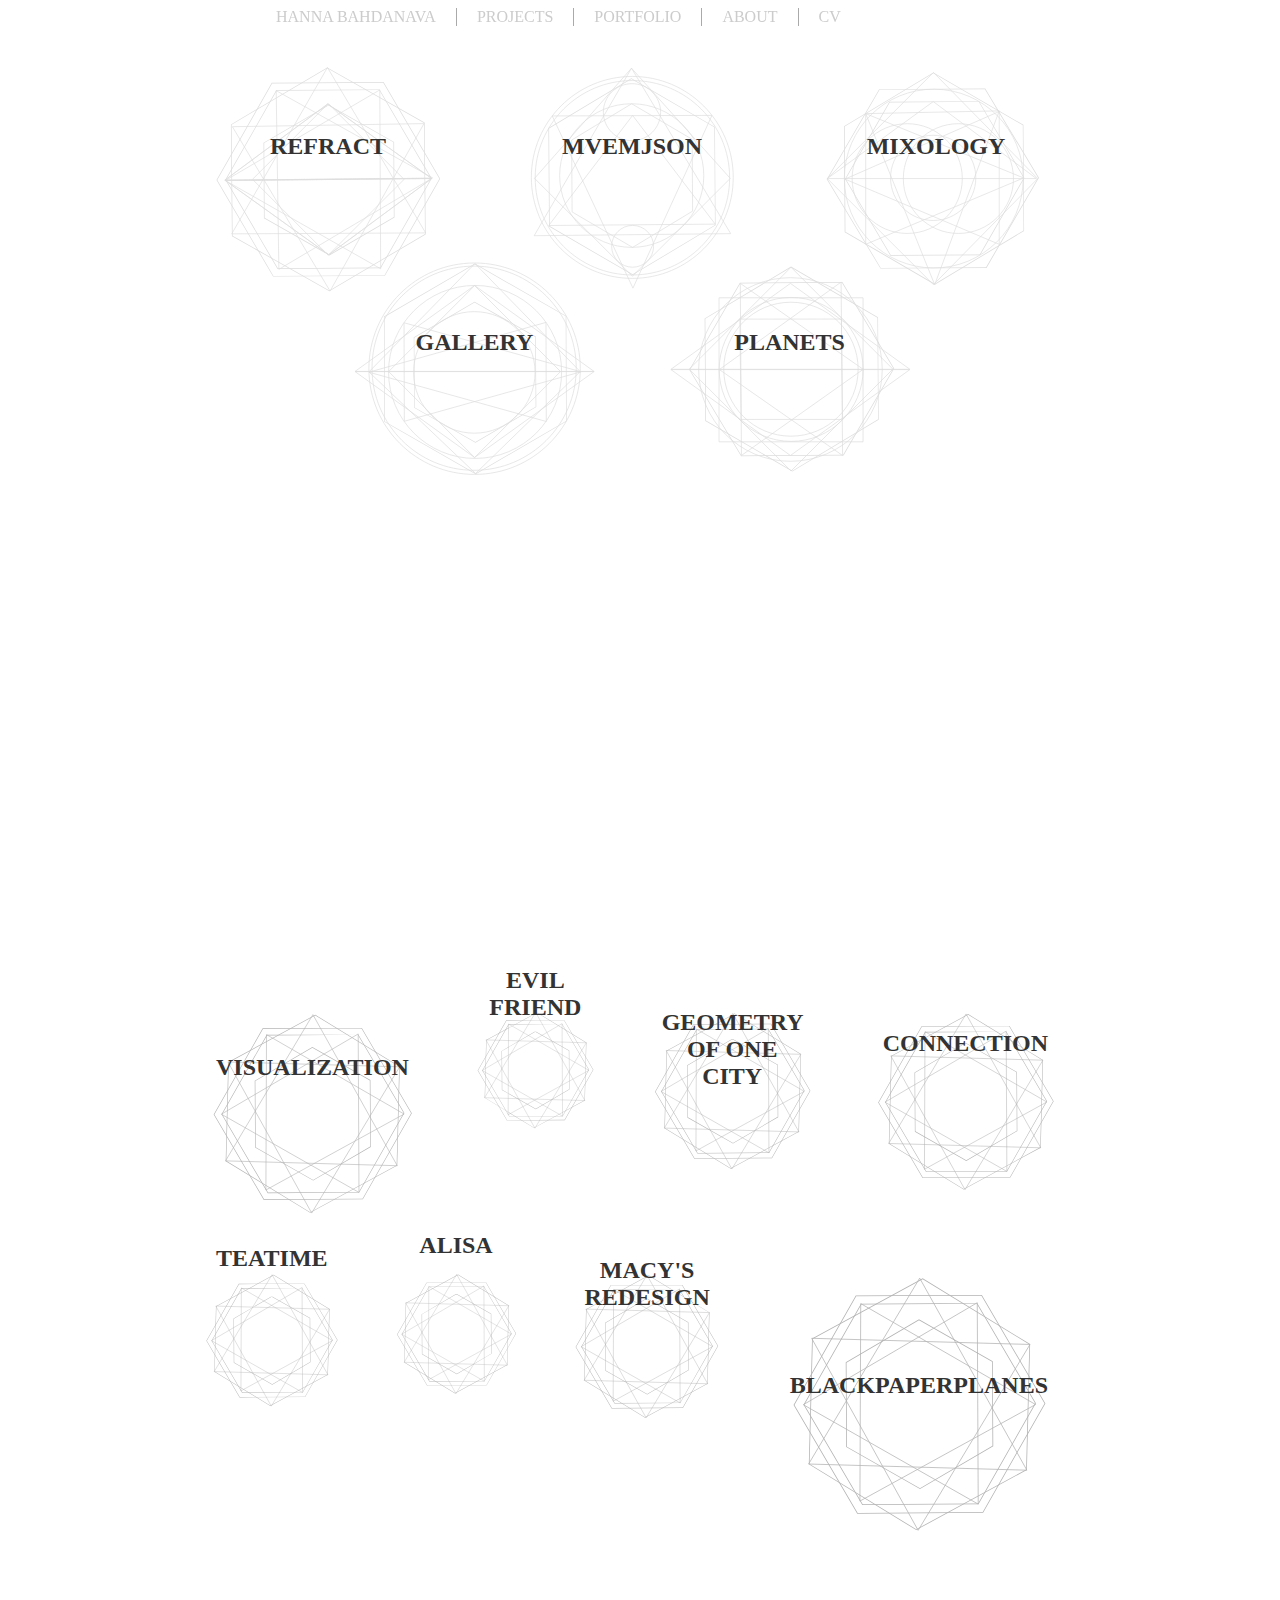
==== commit 03aa73d4: "Add files via upload" ====
--- a/index.html
+++ b/index.html
@@ -18,10 +18,9 @@
 <li id="hann" ><a data-type="" href="#ha">Hanna Bahdanava</a></li>
 <li id="proj"  ><div class = "bg"><a data-type="" href="#pr">Projects</a></div></li>
 <li id="port" ><div class = "bg"><a data-type="" href="#po">Portfolio</a></div></li>
-<li id="res" ><div class = "bg"><a data-type="" href="#re">Skills</a></div></li>
-<li id="abo" ><div class = "bg"><a data-type="" href="#ab">About</a></div></li>
-<li id="cont" ><div class = "bg"><a data-type="" href="#co">contact</a></div></li>
-<li id="dra" ><div class = "bg"><a data-type="" href="#dr">Draw</a></div></li>
+<li id="res" ><div class = "bg"><a data-type="" href="#re">About</a></div></li>
+<li id="abo" ><div class = "bg"><a data-type="" href="#ab">CV</a></div></li>
+
 </ul>
 </nav>
 </div>
@@ -293,103 +292,106 @@
 	
 	<p class="describe">Refract is a dynamic collaborative platform where talented students can creatively address organizations' and individuals' needs through civic media micro-projects.</p>
 <p>
-		<p class="role">Role: Needs Analysis, Interaction Design, Product Persona Research, User Interface & Navigation, Wireframes & Layout, Prototyping, Visualization, Front-end Development</p>
+		<p class="role">Needs Analysis, Interaction Design, Product Persona Research, User Interface & Navigation, Wireframes & Layout, Prototyping, Visualization, Front-end Development</p>
 		<p class="process">Process: With Refract, I was involved with the project from inception. From that experience, I learned to work within a team environment at a professional level. I gained experience dealing directly with clients and I learned how to effectively use the revision and iteration process to streamline and troubleshoot individual project components.  </p>
 <a href="http://refract.colum.edu/" target="_blank">View Project</a>
 <a href="work/refract/landing_page/index.html" target="_blank">Landing Page</a>
 <a href="work/refract/documentation/index.html" target="_blank">Full Documentation</a>
 <a href="https://pr.to/PX40US/" target="_blank">First Prototype (Medium Fidelity/Functionality Exploration)</a>
 <a href="https://marvelapp.com/2fec3df/screen/27256073" target="_blank">Second Prototype (High Fidelity/General Navigation)</a>
-</div	
-</div>
-<div id="mvem">
+</div>	
+</div>
+<div id="mvem"><div class="content">
+
 	<h1> MVEMJSON is an interactive installation</h1>
-	<p>Role: Interaction Design, Visual Art, User Experience</p>
-		<p>Process: Working with MVNJSN gave me hands on experience working with motion-capture for the first time. It also gave me the chance to collect data on how users interact with virtual reality and how to better convey information within the VR experience. </p>
-<a href="work/mvem/MVEMJSUN/index.html" target="_blank">Full Documentation</a>
-</div>
-
-<div id="mix">
-	<h1> Mix is...</h1>
-	<p> Role: Concept Design, Interactive Design, Virtualization, User Research, User Testing, Prototyping (Proto.io) </p>
+	<p class="role">Role: Interaction Design, Visual Art, User Experience</p>
+		<p class="process">Process: Working with MVNJSN gave me hands on experience working with motion-capture for the first time. It also gave me the chance to collect data on how users interact with virtual reality and how to better convey information within the VR experience. </p>
+<a href="work/mvem/MVEMJSUN/index.html" target="_blank">Full Documentation</a></div>
+</div>
+
+<div id="mix"><div class="content">
+	<h1> Mix</h1>
+	<p class="role">Concept Design, Interactive Design, Virtualization, User Research, User Testing, Prototyping (Proto.io) </p>
+	<p class="process">Mix gave me a better understanding of the importance of user research. I had to utilize focus groups to give me feedback on how exactly people might use my design. It opened my eyes to how malleable design could be. This experience also let me learn more about prototyping. From the different iterations, I could find my design flaws and troubleshoot more effectively. Because physicality was such a huge component for this project, I had to figure out how to virtualize physical movements, which was a challenge.</p>
 <a href="https://share.proto.io/3MPX49/" target="_blank">View Prototype</a>
-<a href="work/mix/index.html" target="_blank">Full Documentation</a>
-</div>
-
-<div id="gall">
-	<h1> Gallery Ill is...</h1>
-	<p> Role: Interaction Design, Web Development, WebGl, Three.js </p>
-
-	<p> Further goal: Web Vr, Google Cardboard.</p>
-<a href="work/gallery/index.html" target="_blank">View Prject</a>
-</div>
-
-<div id="plan">
-	<h1> Planets are ...</h1>
-	<p> Role: Interaction Design, Data Visualization, Web Development, D3 framework, SVG.</p>
-<a href="work/planets/project/index.html" target="_blank">View Prject (Proof of Concept</a>
-<a href="work/planets/documentation/index.html" target="_blank">Documentation</a>
-</div>
-
-
-
-
-
-
-
-
-<div id="visual">
+<a href="work/mix/index.html" target="_blank">Full Documentation</a></div>
+</div>
+
+<div id="gall"><div class="content">
+	<h1>Gallery</h1>
+	<p class="role">Interaction Design, Web Development, WebGl, Three.js, Advanced CSS </p>
+<p class="process">This project was designed for the express purpose of delving deeper into WebGL, 3.GS and other programming language. Together with that exploration, I tried to use this project to develop an art showcase that can be transferred into a 3D virtual reality. So, the design structure was conceptualized with virtual and augmented reality in mind.</p>
+	<p class="nexttodo"> Further goal: Web Vr, Google Cardboard.</p>
+<a href="work/gallery/index.html" target="_blank">View Prject</a></div>
+</div>
+
+<div id="plan"><div class="content">
+	<h1>Planets</h1>
+	<pclass ="role">Interaction Design, Data Visualization, Web Development, D3 framework, SVG.</p>
+	<p class="process">I tried to explore the idea of interactive narrative through infographics, while utilizing D3 frameworks and JSON objects. Working with data interpretation was extremely important so I learned a lot about displaying data visually.</p>
+<a href="work/planets/project/index.html" target="_blank">View Prject (Proof of Concept)</a>
+<a href="work/planets/documentation/index.html" target="_blank">Documentation</a></div>
+</div>
+
+
+
+
+
+
+
+
+<div id="visual"><div class="content">
 	<h1> Visualizations are ...</h1>
-	<p> Role: Canvas, Three.js, Vizualizer, Processing, Development</p>
+	<p class="role">Canvas, Three.js, Vizualizer, Processing, Development</p>
 <a href="work/mini/visualization/canvas/canvass.html" target="_blank">Canvas Animation</a>
 <a href="work/mini/visualization/visualizer/index.html" target="_blank">Music Visualization</a>
-<a href="work/mini/visualization/processingMouse/index.html" target="_blank">Music Visualization</a>
-</div>
-
-<div id="evil">
+<a href="work/mini/visualization/processingMouse/index.html" target="_blank">Music Visualization</a></div>
+</div>
+
+<div id="evil"><div class="content">
 	<h1> Evil Friend is ...</h1>
-	<p> Role: Conversational Interface, Motion.ai, Prototyping, User Testing, Design Persona</p>
-<a href="work/mini/evil/index.html" target="_blank">View Prototype & Documentation</a>
-
-</div>
-
-<div id="geometry">
+	<p class="role"> Conversational Interface, Motion.ai, Prototyping, User Testing, Design Persona</p>
+<a href="work/mini/evil/index.html" target="_blank">View Prototype & Documentation</a></div>
+
+</div>
+
+<div id="geometry"><div class="content">
 	<h1> Geometry of data are ...</h1>
-	<p> Role: Interaction Design, Data Visualization, Adobe Illustrator</p>
+	<p class="role"> Role: Interaction Design, Data Visualization, Adobe Illustrator</p>
 <a href="https://invis.io/AYBMKB7PN#/232635405_Home" target="_blank">View Prototype</a>
-<a href="work/mini/geompresent/index.html" target="_blank">Documentation</a>
-</div>
-<div id="connection">
+<a href="work/mini/geompresent/index.html" target="_blank">Documentation</a></div>
+</div>
+<div id="connection"><div class="content">
 	<h1> Connection framework are ...</h1>
 	<p> Role: Interaction Design, Paper Prototyping, User Needs Research, PopApp</p>
 
-<a href="work/mini/ps1/index.html" target="_blank">Documentation</a>
-</div>
-<div id="teatime">
+<a href="work/mini/ps1/index.html" target="_blank">Documentation</a></div>
+</div>
+<div id="teatime"><div class="content">
 	<h1> Teatime are ...</h1>
-	<p> Role: Interaction Design, Data Visualization, Web Development, D3 framework, SVG.</p>
-<a href="work/mini/teatime/index.html" target="_blank">View Prject</a>
+	<p class="role"> Role: Interaction Design, Data Visualization, Web Development, D3 framework, SVG.</p>
+<a href="work/mini/teatime/index.html" target="_blank">View Prject</a></div>
 
 </div>
 
 <div id="alisa">
-	<h1> Alisa are ...</h1>
-	<p> Role: Interaction Design, Data Visualization, Web Development, D3 framework, SVG.</p>
+	<h1> Alisa are ...</h1><div class="content">
+	<p class="role"> Role: Interaction Design, Data Visualization, Web Development, D3 framework, SVG.</p>
 <a href="work/planets/project/index.html" target="_blank">View Prject (Proof of Concept</a>
-<a href="work/planets/documentation/index.html" target="_blank">Documentation</a>
-</div>
-
-<div id="macy">
+<a href="work/planets/documentation/index.html" target="_blank">Documentation</a></div>
+</div>
+
+<div id="macy"><div class="content">
 	<h1> Macy's are ...</h1>
-	<p> Role: Interaction Design, Data Visualization, Web Development, D3 framework, SVG.</p>
+	<p class="role"> Role: Interaction Design, Data Visualization, Web Development, D3 framework, SVG.</p>
 <a href="work/planets/project/index.html" target="_blank">View Prject (Proof of Concept</a>
-<a href="work/planets/documentation/index.html" target="_blank">Documentation</a>
-</div>
-<div id="black">
+<a href="work/planets/documentation/index.html" target="_blank">Documentation</a></div>
+</div>
+<div id="black"><div class="content">
 	<h1> Black are ...</h1>
-	<p> Role: Interaction Design, Data Visualization, Web Development, D3 framework, SVG.</p>
+	<p class="role"> Role: Interaction Design, Data Visualization, Web Development, D3 framework, SVG.</p>
 <a href="work/planets/project/index.html" target="_blank">View Prject (Proof of Concept</a>
-<a href="work/planets/documentation/index.html" target="_blank">Documentation</a>
+<a href="work/planets/documentation/index.html" target="_blank">Documentation</a></div>
 </div>
 
 <button id="close">Close</button>
--- a/style.css
+++ b/style.css
@@ -1,24 +1,11 @@
-/*html, body {
-    height: 100%;
-    margin: 0;
-    font-size: 20px;
-}
-#left {
-    width: 15%;
-    height: 100%;
-    position: fixed;
-   
-    background: #ECE8EF;
-}
-#right {
-    width: 85%;
-    height: auto;
-    position: absolute;
-    right: 0;
-    background: #fff;
-  
-
-}*/
+
+@import url(http://fonts.googleapis.com/css?family=Montserrat);
+
+.content{
+  width:100vw;
+    height: 100vw;
+    padding: 5em;
+}
 
 .Grid {
   display: flex;
@@ -588,7 +575,9 @@
 
 #close{
   visibility:hidden;
- margin-left:70vw;
+position:fixed;
+top:2em;
+right:2em;
  z-index:99;
    opacity:0;
    transition:1s ease;
@@ -599,7 +588,6 @@
   cursor: pointer;
 }*/
 
-@import url(http://fonts.googleapis.com/css?family=Montserrat);
 
 @-webkit-keyframes wiggle {
     0% { -webkit-transform: skewX(-24deg); } 
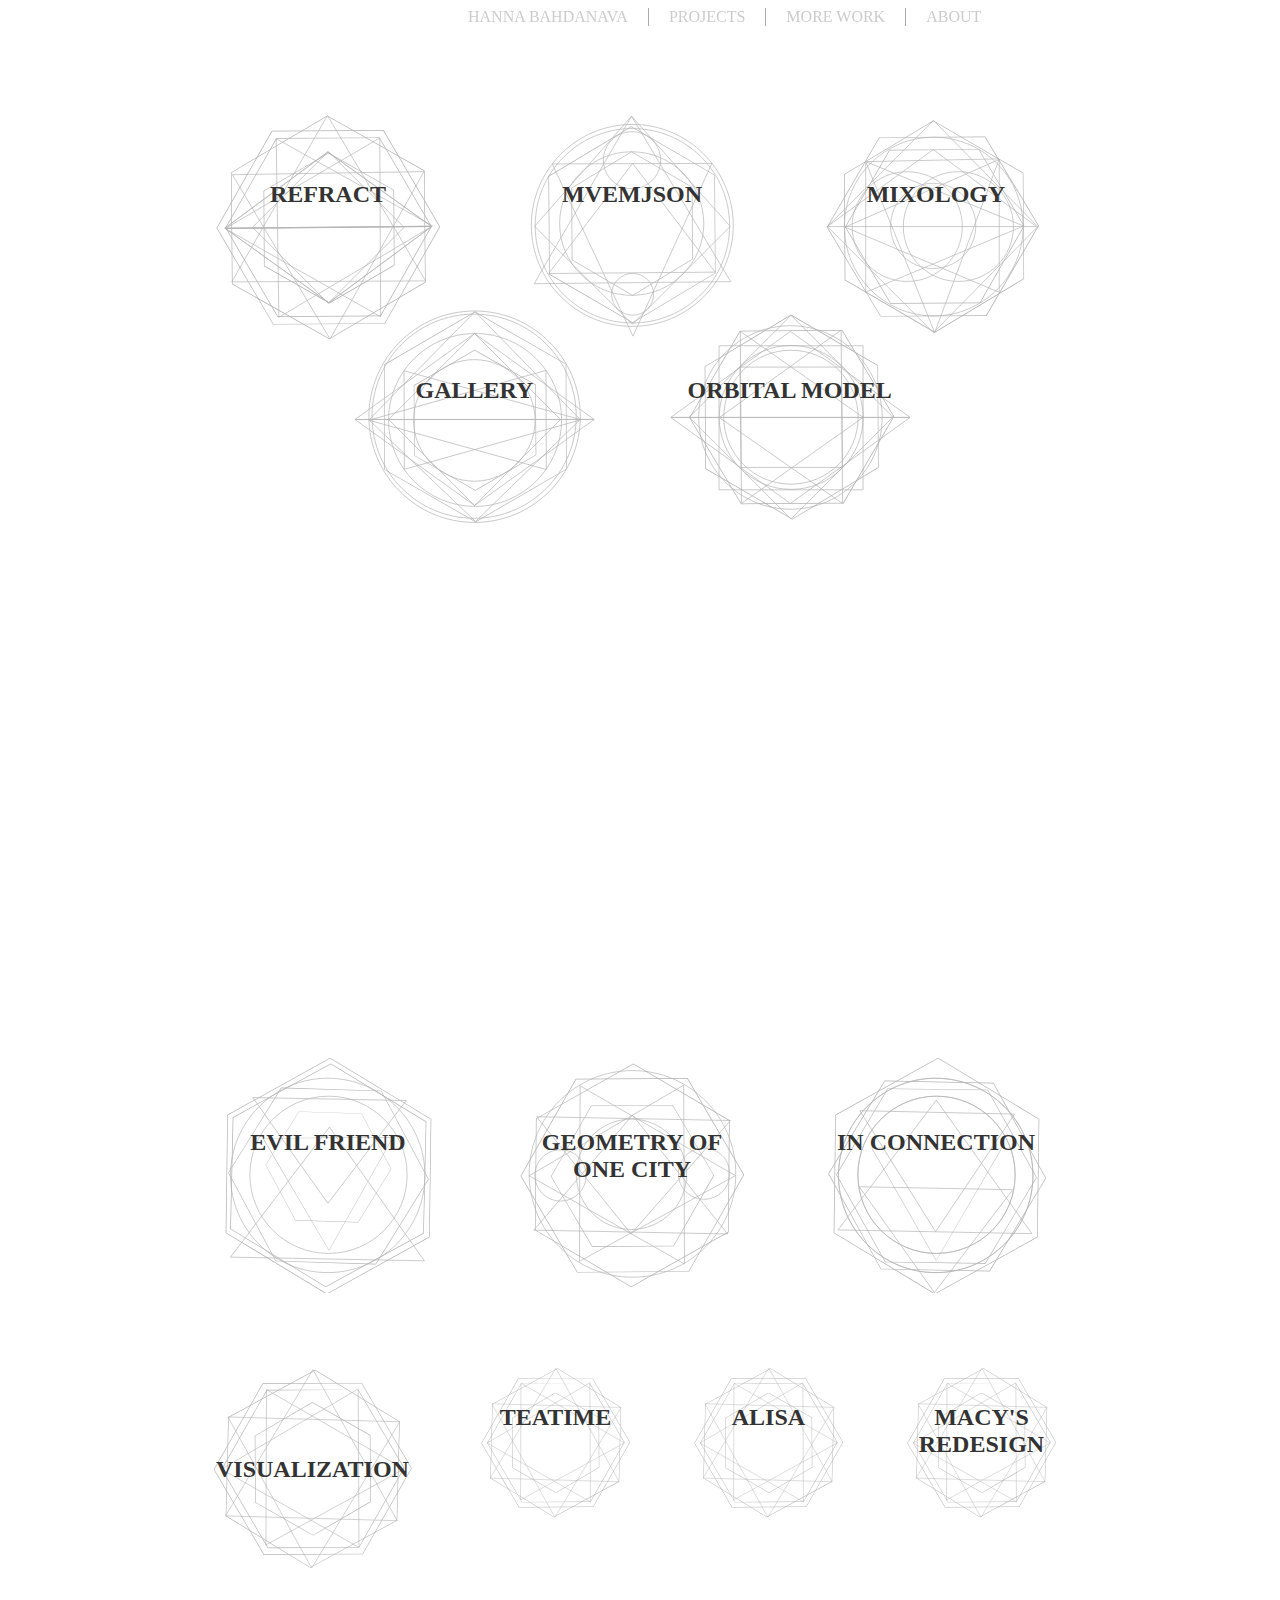
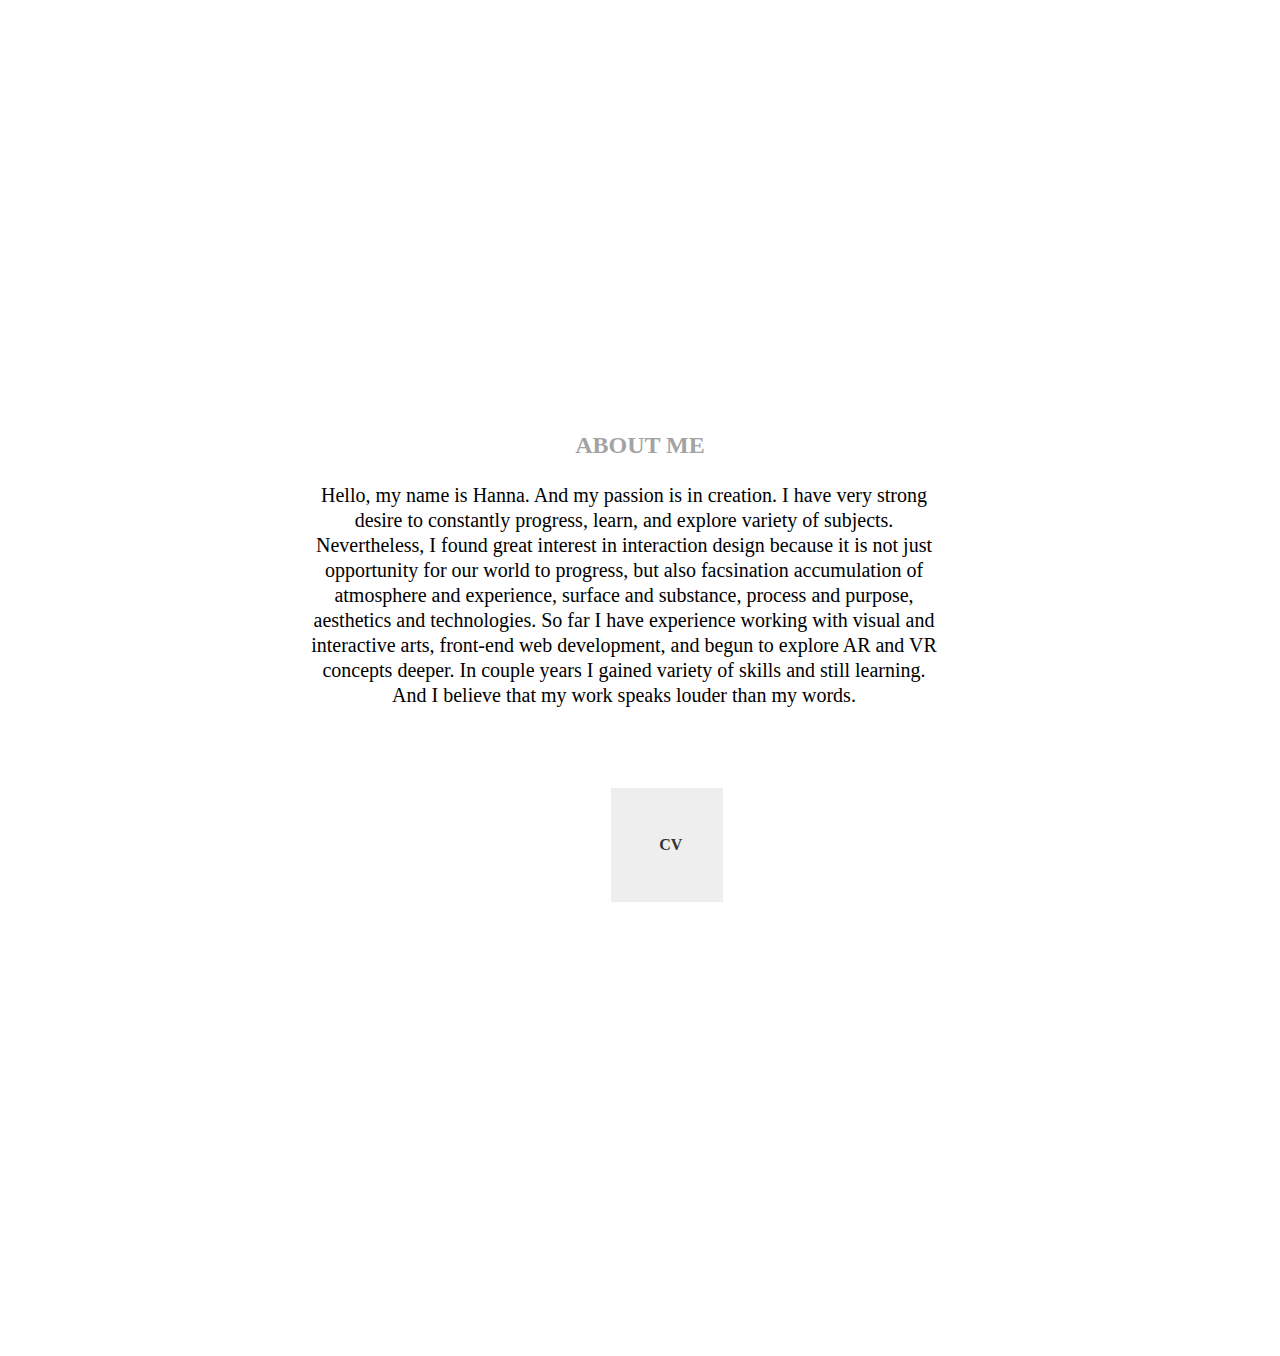
==== commit ea9ef009: "Add files via upload" ====
--- a/index.html
+++ b/index.html
@@ -17,9 +17,11 @@
 <ul class="main nav">
 <li id="hann" ><a data-type="" href="#ha">Hanna Bahdanava</a></li>
 <li id="proj"  ><div class = "bg"><a data-type="" href="#pr">Projects</a></div></li>
-<li id="port" ><div class = "bg"><a data-type="" href="#po">Portfolio</a></div></li>
-<li id="res" ><div class = "bg"><a data-type="" href="#re">About</a></div></li>
-<li id="abo" ><div class = "bg"><a data-type="" href="#ab">CV</a></div></li>
+<li id="port" ><div class = "bg"><a data-type="" href="#po">More work</a></div></li>
+<li id="res" ><div class = "bg"><a data-type="" href="#cv">About</a></div></li>
+
+
+
 
 </ul>
 </nav>
@@ -48,14 +50,12 @@
         </linearGradient>
 <style type="text/css">
 	.st0{fill:none;}
-	.st1{fill:#ddd;}
+	.st1{fill:#B3B3B3;}
 	.st2{fill:none;}
-	.st3{fill:none;stroke:#ddd;}
-/*		.grad{
-		stroke:url(#grad2);
-	}*/
-</style>
-<title>Asset 1</title>
+	.st3{fill:none;stroke:#B3B3B3;}
+
+</style>
+
 <g>
 	<polygon class="st0" style="fill:white;" points="297.8,343.8 99.3,343.8 0,171.9 99.3,0 297.8,0 397,171.9 	"/>
 	<path class="st1" d="M197.5,10.6l141.1,79.8l1.5,162.1l-139.6,82.3L59.3,255.1L57.8,93L197.5,10.6 M197.4,9.5l-140.6,83l1.5,163.2
@@ -94,11 +94,11 @@
 	 viewBox="0 0 397 343.8" style="enable-background:new 0 0 397 343.8;" xml:space="preserve">
 <style type="text/css">
 	.st0{fill:none;}
-	.st7{fill:#ddd;}
+	.st7{fill:#B3B3B3;}
 	.st8{fill:none;}
-	.st9{fill:none;stroke:#ddd;}
-</style>
-<title>Asset 1</title>
+	.st9{fill:none;stroke:#B3B3B3;}
+</style>
+
 <polygon class="st0"  points="297.4,343.8 98.9,343.8 -0.4,171.9 98.9,0 297.4,0 396.6,171.9 "/>
 <path class="st7" d="M319.6,239.3l-120.1,72.1L78.4,241L77.5,98.4l120.1-72.1l121.1,70.5L319.6,239.3 M320.5,239.9l-0.9-143.7
 	l-122-71L76.5,97.8l0.9,143.7l122,71L320.5,239.9L320.5,239.9z"/>
@@ -135,11 +135,11 @@
 	 viewBox="0 0 397 343.8" style="enable-background:new 0 0 397 343.8;" xml:space="preserve">
 <style type="text/css">
 	.st0{fill:none;}
-	.st10{fill:#ddd;}
+	.st10{fill:#B3B3B3;}
 	.st11{fill:none;}
-	.st12{fill:none;stroke:#ddd;}
-</style>
-<title>Asset 1</title>
+	.st12{fill:none;stroke:#B3B3B3;}
+</style>
+
 <polygon class="st0"  points="298.8,343.8 100.3,343.8 1,171.9 100.3,0 298.8,0 398,171.9 "/>
 <path class="st10" d="M269.8,41.1l77.7,129.4l-76,130.5l-153.6,1L40.2,172.5l76-130.5L269.8,41.1 M270.4,40.1l-154.9,1L39,172.5
 	l78.4,130.5l154.9-1l76.5-131.5L270.4,40.1L270.4,40.1z"/>
@@ -184,11 +184,11 @@
 
 <style type="text/css">
 	.st0{fill:none;}
-	.st4{fill:#ddd;}
+	.st4{fill:#B3B3B3;}
 	.st5{fill:none;}
-	.st6{fill:none;stroke:#ddd;}
-</style>
-<title>Asset 1</title>
+	.st6{fill:none;stroke:#B3B3B3;}
+</style>
+
 <polygon class="st0"  points="297.8,343.8 99.3,343.8 0,171.9 99.3,0 297.8,0 397,171.9 "/>
 <path class="st4" d="M199,22.9l127.2,72.9l0.5,146.6l-126.7,73.7L72.8,243.2L72.3,96.6L199,22.9 M199,21.8L71.4,96.1l0.5,147.6
 	l128.1,73.4l127.6-74.2l-0.5-147.6L199,21.8L199,21.8z"/>
@@ -220,12 +220,12 @@
 	 viewBox="0 0 397 343.8" style="enable-background:new 0 0 397 343.8;" xml:space="preserve">
 <style type="text/css">
 	.st0{fill:none;}
-	.st13{fill:#ddd;}
+	.st13{fill:#B3B3B3;}
 	.st14{fill:none;}
-	.st15{fill:none;stroke:#ddd;}
-
-</style>
-<title>Asset 1</title>
+	.st15{fill:none;stroke:#B3B3B3;}
+
+</style>
+
 <polygon class="st0"  points="297.7,344.2 99.2,344.2 -0.1,172.3 99.2,0.4 297.7,0.4 396.9,172.3 "/>
 <path class="st13" d="M271.9,48.7L344,168.8l-70.5,121.1L131,290.8L58.9,170.7l70.5-121.1L271.9,48.7 M272.5,47.8l-143.7,0.9l-71,122
 	l72.7,121.1l143.7-0.9l71-122L272.5,47.8L272.5,47.8z"/>
@@ -247,7 +247,7 @@
 	H32.1l167.6,120.5L367.2,170.4z M32.1,170.1h335.1L199.7,49.6L32.1,170.1z M200.4,76c52,0,94.2,42,94.2,93.9s-42.2,93.9-94.2,93.9
 	s-94.2-42-94.2-93.9S148.4,76,200.4,76z"/>
 </svg>
-<h4 id = "fifth">Planets</h4>
+<h4 id = "fifth">Orbital Model</h4>
     	
     </div>
 
@@ -261,77 +261,223 @@
 <!-- 	</section> -->
 
 		</section>
+
+
+
+
+
 		<section class="portfolio" id="po">
 <div class="sizer">
 <div class="Grid Grid--gutters Grid--cols-4 u-textCenter">
-    <div class="Grid-cell"><div class="Demo content-1of4"><svg xmlns="http://www.w3.org/2000/svg" viewBox="0 0 397 343.81"><defs><style>.cls-1{fill:#fff;}.cls-2{fill:#b3b3b3;}.cls-3{fill:none;stroke:#b3b3b3;stroke-miterlimit:10;}</style></defs><title>Asset 1</title><g id="Layer_5" data-name="Layer 2"><g id="Layer_1-2" data-name="Layer 1"><a href=""><polygon class="cls-1" points="297.75 343.81 99.25 343.81 0 171.9 99.25 0 297.75 0 397 171.9 297.75 343.81"/></a><path class="cls-2" d="M203.15,10.66,341.4,95.31l-4.18,162.06L194.78,334.78,56.53,250.13,60.71,88.07,203.15,10.66m0-1.15-143.45,78L55.51,250.68l139.24,85.25L338.2,258l4.21-163.21L203.18,9.51Z"/><path class="cls-2" d="M279.09,31.79l82,139.85L281,312.57l-162.11,1.08-82-139.85L117,32.87l162.11-1.08m.57-1L116.39,31.87,35.7,173.8l82.57,140.85,163.26-1.08,80.69-141.93L279.66,30.79Z"/><path class="cls-2" d="M273.2,42.5l75.62,129-73.9,130-149.52,1-75.62-129,73.9-130,149.52-1m.57-1-150.68,1-74.47,131,76.2,130,150.68-1,74.47-131-76.21-130Z"/><path class="cls-2" d="M198.34,63.82,293,117.73l.62,108.9-94,55L105,227.71l-.62-108.9,94-55m0-1.15-95,55.57L104,228.29l95.63,54.49,95-55.57L294,117.15,198.34,62.66Z"/><polygon class="cls-3" points="273.88 41.11 48.4 173.34 275.15 302.23 273.88 41.11"/><polygon class="cls-3" points="122.81 42.21 121.77 298.27 349.5 173.1 122.81 42.21"/><polygon class="cls-3" points="199.23 9.24 55.23 250.24 338.23 258.24 199.23 9.24"/><polygon class="cls-3" points="59.23 87.24 197.23 336.24 342.23 95.24 59.23 87.24"/></g></g></svg>
-<h4 id="six">Visualization</h4></div></div>
-    <div class="Grid-cell"><div class="Demo content-1of4"></div><svg xmlns="http://www.w3.org/2000/svg" viewBox="0 0 397 343.81"><defs><style>.cls-1{fill:#fff;}.cls-2{fill:#b3b3b3;}.cls-3{fill:none;stroke:#b3b3b3;stroke-miterlimit:10;}</style></defs><title>Asset 1</title><g id="Layer_5" data-name="Layer 2"><g id="Layer_1-2" data-name="Layer 1"><a href=""><polygon class="cls-1" points="297.75 343.81 99.25 343.81 0 171.9 99.25 0 297.75 0 397 171.9 297.75 343.81"/></a><path class="cls-2" d="M203.15,10.66,341.4,95.31l-4.18,162.06L194.78,334.78,56.53,250.13,60.71,88.07,203.15,10.66m0-1.15-143.45,78L55.51,250.68l139.24,85.25L338.2,258l4.21-163.21L203.18,9.51Z"/><path class="cls-2" d="M279.09,31.79l82,139.85L281,312.57l-162.11,1.08-82-139.85L117,32.87l162.11-1.08m.57-1L116.39,31.87,35.7,173.8l82.57,140.85,163.26-1.08,80.69-141.93L279.66,30.79Z"/><path class="cls-2" d="M273.2,42.5l75.62,129-73.9,130-149.52,1-75.62-129,73.9-130,149.52-1m.57-1-150.68,1-74.47,131,76.2,130,150.68-1,74.47-131-76.21-130Z"/><path class="cls-2" d="M198.34,63.82,293,117.73l.62,108.9-94,55L105,227.71l-.62-108.9,94-55m0-1.15-95,55.57L104,228.29l95.63,54.49,95-55.57L294,117.15,198.34,62.66Z"/><polygon class="cls-3" points="273.88 41.11 48.4 173.34 275.15 302.23 273.88 41.11"/><polygon class="cls-3" points="122.81 42.21 121.77 298.27 349.5 173.1 122.81 42.21"/><polygon class="cls-3" points="199.23 9.24 55.23 250.24 338.23 258.24 199.23 9.24"/><polygon class="cls-3" points="59.23 87.24 197.23 336.24 342.23 95.24 59.23 87.24"/></g></g></svg>
+
+    <div class="Grid-cell"><div class="Demo content-1of4"></div><svg version="1.1" id="Layer_1" xmlns="http://www.w3.org/2000/svg" xmlns:xlink="http://www.w3.org/1999/xlink" x="0px" y="0px"
+	 viewBox="0 0 397 343.8" style="enable-background:new 0 0 397 343.8;" xml:space="preserve">
+
+<linearGradient id="grad1">
+            <stop offset="0%" stop-color="red"/>
+            <stop offset="50%" stop-color="purple"/>
+            <stop offset="100%" stop-color="blue" />
+        </linearGradient>
+<linearGradient id="grad2">
+            <stop offset="0%" stop-color="orange"/>
+            <stop offset="50%" stop-color="yellow"/>
+            <stop offset="100%" stop-color="green" />
+        </linearGradient>	 
+<style type="text/css">
+	.st0{fill:none;}
+	.st16{fill:#B3B3B3;}
+	.st17{fill:none;}
+	.st18{fill:none;stroke:#B3B3B3;}
+</style>
+
+<polygon class="st0" points="297.8,343.8 99.3,343.8 0,171.9 99.3,0 297.8,0 397,171.9 "/>
+<path class="st16" d="M202.6,10.6l138.5,84.2l-3.7,162.1l-142.2,77.9L56.8,250.6l3.7-162.1L202.6,10.6 M202.6,9.5L59.4,87.9
+	l-3.7,163.2l139.5,84.8l143.2-78.4l3.7-163.2L202.6,9.5L202.6,9.5z"/>
+<path class="st16" d="M201.6,2.2L348.3,91L346,262.5l-149,82.7L50.2,256.4l2.3-171.5L201.6,2.2 M201.6,1L51.5,84.3L49.1,257
+	l147.7,89.4L347,263.1l2.3-172.7L201.6,1L201.6,1z"/>
+<path class="st16" d="M292.8,117.4L200,281.6l-95.7-162.5 M103.2,118.5L200,282.8l93.9-165.9L103.2,118.5z"/>
+<path class="st18" d="M339.2,297.5L200.6,102.4L56.2,292.1L339.2,297.5z"/>
+<path class="st18" d="M88.7,59.2l109.7,154.4L312.7,63.5L88.7,59.2z"/>
+<path class="st18" d="M340,172.4c0.2,78.4-63.1,142.1-141.4,142.3C120.2,315,56.5,251.7,56.2,173.3C56,95,119.3,31.2,197.7,31
+	S339.8,94.1,340,172.4z M198.9,57.2c-63.4,0.2-114.6,51.7-114.4,115.1c0.2,63.4,51.7,114.6,115.1,114.4
+	c63.4-0.2,114.6-51.7,114.4-115.1S262.2,57,198.9,57.2z"/>
+<!-- <path class="st18" d="M198.9,63L55.5,252.4l283,5.4L198.9,63z"/> -->
+<path class="st17" d="M198.9,63L55.5,252.4l283,5.4L198.9,63z"/>
+<!-- <polygon class="st2" points="59,87.7 197.6,282.8 342,93.1 "/>
+ --><path class="st16" d="M247.3,82.9l43.1,80.4l-48.1,77.5l-91.2-2.9l-43.1-80.4L156.1,80L247.3,82.9 M247.6,82.3l-91.8-2.9l-48.4,78.1
+	l43.4,81l91.8,2.9l48.4-78.1L247.6,82.3L247.6,82.3z"/>
+<path class="st16" d="M275.9,50.1l68.7,128.2L268,301.9l-145.4-4.6L53.8,169.1l76.7-123.6L275.9,50.1 M276.4,49.2L130,44.6
+	L52.8,169.1L122,298.2l146.4,4.6l77.2-124.5L276.4,49.2L276.4,49.2z"/>
+
+
+
+<path class="st17" d="M339.2,297.5L200.6,102.4L56.2,292.1L339.2,297.5z"/>
+<path class="st17" d="M88.7,59.2l109.7,154.4L312.7,63.5L88.7,59.2z"/>
+<path class="st17" d="M340,172.4c0.2,78.4-63.1,142.1-141.4,142.3C120.2,315,56.5,251.7,56.2,173.3C56,95,119.3,31.2,197.7,31
+	S339.8,94.1,340,172.4z M198.9,57.2c-63.4,0.2-114.6,51.7-114.4,115.1c0.2,63.4,51.7,114.6,115.1,114.4
+	c63.4-0.2,114.6-51.7,114.4-115.1S262.2,57,198.9,57.2z"/>
+</svg>
 <h4 id="seven">Evil Friend</h4></div>
-    <div class="Grid-cell"><div class="Demo content-1of4"></div><svg xmlns="http://www.w3.org/2000/svg" viewBox="0 0 397 343.81"><defs><style>.cls-1{fill:#fff;}.cls-2{fill:#b3b3b3;}.cls-3{fill:none;stroke:#b3b3b3;stroke-miterlimit:10;}</style></defs><title>Asset 1</title><g id="Layer_5" data-name="Layer 2"><g id="Layer_1-2" data-name="Layer 1"><a href=""><polygon class="cls-1" points="297.75 343.81 99.25 343.81 0 171.9 99.25 0 297.75 0 397 171.9 297.75 343.81"/></a><path class="cls-2" d="M203.15,10.66,341.4,95.31l-4.18,162.06L194.78,334.78,56.53,250.13,60.71,88.07,203.15,10.66m0-1.15-143.45,78L55.51,250.68l139.24,85.25L338.2,258l4.21-163.21L203.18,9.51Z"/><path class="cls-2" d="M279.09,31.79l82,139.85L281,312.57l-162.11,1.08-82-139.85L117,32.87l162.11-1.08m.57-1L116.39,31.87,35.7,173.8l82.57,140.85,163.26-1.08,80.69-141.93L279.66,30.79Z"/><path class="cls-2" d="M273.2,42.5l75.62,129-73.9,130-149.52,1-75.62-129,73.9-130,149.52-1m.57-1-150.68,1-74.47,131,76.2,130,150.68-1,74.47-131-76.21-130Z"/><path class="cls-2" d="M198.34,63.82,293,117.73l.62,108.9-94,55L105,227.71l-.62-108.9,94-55m0-1.15-95,55.57L104,228.29l95.63,54.49,95-55.57L294,117.15,198.34,62.66Z"/><polygon class="cls-3" points="273.88 41.11 48.4 173.34 275.15 302.23 273.88 41.11"/><polygon class="cls-3" points="122.81 42.21 121.77 298.27 349.5 173.1 122.81 42.21"/><polygon class="cls-3" points="199.23 9.24 55.23 250.24 338.23 258.24 199.23 9.24"/><polygon class="cls-3" points="59.23 87.24 197.23 336.24 342.23 95.24 59.23 87.24"/></g></g></svg>
+    <div class="Grid-cell"><div class="Demo content-1of4"></div><svg version="1.1" id="Layer_1" xmlns="http://www.w3.org/2000/svg" xmlns:xlink="http://www.w3.org/1999/xlink" x="0px" y="0px"
+	 viewBox="0 0 397 343.8" style="enable-background:new 0 0 397 343.8;" xml:space="preserve">
+<style type="text/css">
+	.st0{fill:none;}
+	.st19{fill:#B3B3B3;}
+	.st20{fill:none;}
+	.st21{fill:none;stroke:#B3B3B3;}
+</style>
+
+<polygon class="st0" points="297.8,343.8 99.3,343.8 0,171.9 99.3,0 297.8,0 397,171.9 "/>
+<path class="st1" d="M200.5,10.6L340.1,93l-1.5,162.1l-141.2,79.7L57.8,252.4l1.5-162.1L200.5,10.6 M200.5,9.5L58.3,89.8L56.8,253
+	l140.6,83l142.2-80.3l1.6-163.3L200.5,9.5L200.5,9.5z"/>
+<path class="st19" d="M279.1,31.8l82,139.9L281,312.6l-162.1,1.1l-82-139.9L117,32.9L279.1,31.8 M279.7,30.8l-163.3,1.1L35.7,173.8
+	l82.6,140.9l163.3-1.1l80.7-141.9L279.7,30.8L279.7,30.8z"/>
+<path class="st19" d="M257.6,70.7l59.8,102L259,275.6l-118.3,0.8l-59.8-102l58.5-102.8L257.6,70.7 M258.1,69.9l-119.2,0.8L80,174.4
+	l60.3,102.8l119.2-0.8l58.9-103.6L258.1,69.9L258.1,69.9z"/>
+	<path class="st21" d="M273.9,41.1L48.4,173.3l226.8,128.9L273.9,41.1z"/>
+<path class="st21" d="M122.8,42.2l-1,256.1l227.7-125.2L122.8,42.2z"/>
+<path class="st21" d="M199.2,84.9l-144,167.8l283,5.6L199.2,84.9z"/>
+<path class="st21" d="M59.2,87.2l138,171l145-165.5L59.2,87.2z"/>
+<path class="st21" d="M350,170.6c0,83.3-67.5,150.8-150.8,150.8S48.4,253.9,48.4,170.6S115.9,19.8,199.2,19.8S350,87.3,350,170.6z"/>
+<path class="st21" d="M278.2,171.2c0,44.5-36,80.5-80.5,80.5s-80.5-36-80.5-80.5s36-80.5,80.5-80.5S278.2,126.8,278.2,171.2z
+	 M94.2,135.4c-20.6,0-37.4,16.7-37.4,37.4s16.7,37.4,37.4,37.4s37.4-16.7,37.4-37.4S114.8,135.4,94.2,135.4z M303.7,132.9
+	c-20.6,0-37.4,16.7-37.4,37.4s16.7,37.4,37.4,37.4c20.6,0,37.4-16.7,37.4-37.4S324.4,132.9,303.7,132.9z"/>
+<path class="st20" d="M273.9,41.1L48.4,173.3l226.8,128.9L273.9,41.1z"/>
+<path class="st20" d="M122.8,42.2l-1,256.1l227.7-125.2L122.8,42.2z"/>
+<path class="st20" d="M199.2,84.9l-144,167.8l283,5.6L199.2,84.9z"/>
+<path class="st20" d="M59.2,87.2l138,171l145-165.5L59.2,87.2z"/>
+<path class="st20" d="M350,170.6c0,83.3-67.5,150.8-150.8,150.8S48.4,253.9,48.4,170.6S115.9,19.8,199.2,19.8S350,87.3,350,170.6z"/>
+<path class="st20" d="M278.2,171.2c0,44.5-36,80.5-80.5,80.5s-80.5-36-80.5-80.5s36-80.5,80.5-80.5S278.2,126.8,278.2,171.2z
+	 M94.2,135.4c-20.6,0-37.4,16.7-37.4,37.4s16.7,37.4,37.4,37.4s37.4-16.7,37.4-37.4S114.8,135.4,94.2,135.4z M303.7,132.9
+	c-20.6,0-37.4,16.7-37.4,37.4s16.7,37.4,37.4,37.4c20.6,0,37.4-16.7,37.4-37.4S324.4,132.9,303.7,132.9z"/>
+</svg>
 <h4 id="eight">Geometry of one City</h4></div>
-    <div class="Grid-cell"><div class="Demo content-1of4"></div><svg xmlns="http://www.w3.org/2000/svg" viewBox="0 0 397 343.81"><defs><style>.cls-1{fill:#fff;}.cls-2{fill:#b3b3b3;}.cls-3{fill:none;stroke:#b3b3b3;stroke-miterlimit:10;}</style></defs><title>Asset 1</title><g id="Layer_5" data-name="Layer 2"><g id="Layer_1-2" data-name="Layer 1"><a href=""><polygon class="cls-1" points="297.75 343.81 99.25 343.81 0 171.9 99.25 0 297.75 0 397 171.9 297.75 343.81"/></a><path class="cls-2" d="M203.15,10.66,341.4,95.31l-4.18,162.06L194.78,334.78,56.53,250.13,60.71,88.07,203.15,10.66m0-1.15-143.45,78L55.51,250.68l139.24,85.25L338.2,258l4.21-163.21L203.18,9.51Z"/><path class="cls-2" d="M279.09,31.79l82,139.85L281,312.57l-162.11,1.08-82-139.85L117,32.87l162.11-1.08m.57-1L116.39,31.87,35.7,173.8l82.57,140.85,163.26-1.08,80.69-141.93L279.66,30.79Z"/><path class="cls-2" d="M273.2,42.5l75.62,129-73.9,130-149.52,1-75.62-129,73.9-130,149.52-1m.57-1-150.68,1-74.47,131,76.2,130,150.68-1,74.47-131-76.21-130Z"/><path class="cls-2" d="M198.34,63.82,293,117.73l.62,108.9-94,55L105,227.71l-.62-108.9,94-55m0-1.15-95,55.57L104,228.29l95.63,54.49,95-55.57L294,117.15,198.34,62.66Z"/><polygon class="cls-3" points="273.88 41.11 48.4 173.34 275.15 302.23 273.88 41.11"/><polygon class="cls-3" points="122.81 42.21 121.77 298.27 349.5 173.1 122.81 42.21"/><polygon class="cls-3" points="199.23 9.24 55.23 250.24 338.23 258.24 199.23 9.24"/><polygon class="cls-3" points="59.23 87.24 197.23 336.24 342.23 95.24 59.23 87.24"/></g></g></svg>
-<h4 id="nine">Connection</h4></div>
+    <div class="Grid-cell"><div class="Demo content-1of4"></div><svg version="1.1" id="Layer_1" xmlns="http://www.w3.org/2000/svg" xmlns:xlink="http://www.w3.org/1999/xlink" x="0px" y="0px"
+	 viewBox="0 0 397 343.8" style="enable-background:new 0 0 397 343.8;" xml:space="preserve">
+<style type="text/css">
+	.st0{fill:none;}
+	.st22{fill:#B3B3B3;}
+	.st23{fill:none;}
+	.st24{fill:none;stroke:#B3B3B3;}
+</style>
+
+<polygon class="st0" points="296.2,344.8 97.7,344.8 -1.5,172.9 97.7,1 296.2,1 395.5,172.9 "/>
+<path class="st1" d="M201.6,2.2L348.3,91L346,262.5l-149,82.7L50.2,256.4l2.3-171.5L201.6,2.2 M201.6,1L51.5,84.3L49.1,257
+	l147.7,89.4L347,263.1l2.3-172.7L201.6,1L201.6,1z"/>
+<path class="st22" d="M293.8,133.6l-94.9,163l-93.7-163.7 M104.1,132.3l94.7,165.5l96-164.7L104.1,132.3z"/>
+<path class="st24" d="M198.9,63L55.5,252.4l283,5.4L198.9,63z"/>
+<path class="st23" d="M198.9,63L55.5,252.4l283,5.4L198.9,63z"/>
+<path class="st22" d="M282,38.5l76.2,138.4l-81.8,135.2l-158-3.2L42.3,170.5L124,35.3L282,38.5 M282.6,37.5l-159.1-3.2L41.1,170.5
+	l76.8,139.4l159.1,3.2l82.3-136.2L282.6,37.5L282.6,37.5z"/>
+<path class="st22" d="M273.7,48.7l71,127l-74.4,125l-145.5-2l-71-127l74.4-125L273.7,48.7 M274.2,47.8l-146.5-2L52.7,171.7
+	l71.5,127.9l146.5,2l75-125.9L274.2,47.8L274.2,47.8z"/>
+
+<path class="st24" d="M87.3,78.4l110.6,176.5L313.2,83.3L87.3,78.4z"/>
+<path class="st24" d="M86.5,189.4l109.7,154.4l114.3-150.1L86.5,189.4z"/>
+<path class="st24" d="M340,172.4c0.2,78.4-63.1,142.1-141.4,142.3C120.2,315,56.5,251.7,56.2,173.3C56,95,119.3,31.2,197.7,31
+	S339.8,94.1,340,172.4z M198.9,57.2c-63.4,0.2-114.6,51.7-114.4,115.1c0.2,63.4,51.7,114.6,115.1,114.4
+	c63.4-0.2,114.6-51.7,114.4-115.1S262.2,57,198.9,57.2z"/>
+<path class="st24" d="M340,172.4c0.2,78.4-63.1,142.1-141.4,142.3C120.2,315,56.5,251.7,56.2,173.3C56,95,119.3,31.2,197.7,31
+	S339.8,94.1,340,172.4z M198.9,57.2c-63.4,0.2-114.6,51.7-114.4,115.1c0.2,63.4,51.7,114.6,115.1,114.4
+	c63.4-0.2,114.6-51.7,114.4-115.1S262.2,57,198.9,57.2z"/>
+<path class="st23" d="M262.5,170.6c0,35.3-28.6,63.9-63.9,63.9s-63.9-28.6-63.9-63.9s28.6-63.9,63.9-63.9S262.5,135.3,262.5,170.6z"
+	/>
+
+
+<path class="st23" d="M87.3,78.4l110.6,176.5L313.2,83.3L87.3,78.4z"/>
+<path class="st23" d="M86.5,189.4l109.7,154.4l114.3-150.1L86.5,189.4z"/>
+<path class="st23" d="M340,172.4c0.2,78.4-63.1,142.1-141.4,142.3C120.2,315,56.5,251.7,56.2,173.3C56,95,119.3,31.2,197.7,31
+	S339.8,94.1,340,172.4z M198.9,57.2c-63.4,0.2-114.6,51.7-114.4,115.1c0.2,63.4,51.7,114.6,115.1,114.4
+	c63.4-0.2,114.6-51.7,114.4-115.1S262.2,57,198.9,57.2z"/>
+<path class="st23" d="M340,172.4c0.2,78.4-63.1,142.1-141.4,142.3C120.2,315,56.5,251.7,56.2,173.3C56,95,119.3,31.2,197.7,31
+	S339.8,94.1,340,172.4z M198.9,57.2c-63.4,0.2-114.6,51.7-114.4,115.1c0.2,63.4,51.7,114.6,115.1,114.4
+	c63.4-0.2,114.6-51.7,114.4-115.1S262.2,57,198.9,57.2z"/>
+<path class="st23" d="M262.5,170.6c0,35.3-28.6,63.9-63.9,63.9s-63.9-28.6-63.9-63.9s28.6-63.9,63.9-63.9S262.5,135.3,262.5,170.6z"
+	/>
+</svg>
+<h4 id="nine">In Connection</h4></div>
   </div>
   </div>
 <div class="sizer">
 <div class="Grid Grid--gutters Grid--cols-4 u-textCenter">
+
+    <div class="Grid-cell"><div class="Demo content-1of4"><svg xmlns="http://www.w3.org/2000/svg" viewBox="0 0 397 343.81"><defs><style>.cls-1{fill:#fff;}.cls-2{fill:#b3b3b3;}.cls-3{fill:none;stroke:#b3b3b3;stroke-miterlimit:10;}</style></defs><title>Asset 1</title><g id="Layer_5" data-name="Layer 2"><g id="Layer_1-2" data-name="Layer 1"><a href=""><polygon class="cls-1" points="297.75 343.81 99.25 343.81 0 171.9 99.25 0 297.75 0 397 171.9 297.75 343.81"/></a><path class="cls-2" d="M203.15,10.66,341.4,95.31l-4.18,162.06L194.78,334.78,56.53,250.13,60.71,88.07,203.15,10.66m0-1.15-143.45,78L55.51,250.68l139.24,85.25L338.2,258l4.21-163.21L203.18,9.51Z"/><path class="cls-2" d="M279.09,31.79l82,139.85L281,312.57l-162.11,1.08-82-139.85L117,32.87l162.11-1.08m.57-1L116.39,31.87,35.7,173.8l82.57,140.85,163.26-1.08,80.69-141.93L279.66,30.79Z"/><path class="cls-2" d="M273.2,42.5l75.62,129-73.9,130-149.52,1-75.62-129,73.9-130,149.52-1m.57-1-150.68,1-74.47,131,76.2,130,150.68-1,74.47-131-76.21-130Z"/><path class="cls-2" d="M198.34,63.82,293,117.73l.62,108.9-94,55L105,227.71l-.62-108.9,94-55m0-1.15-95,55.57L104,228.29l95.63,54.49,95-55.57L294,117.15,198.34,62.66Z"/><polygon class="cls-3" points="273.88 41.11 48.4 173.34 275.15 302.23 273.88 41.11"/><polygon class="cls-3" points="122.81 42.21 121.77 298.27 349.5 173.1 122.81 42.21"/><polygon class="cls-3" points="199.23 9.24 55.23 250.24 338.23 258.24 199.23 9.24"/><polygon class="cls-3" points="59.23 87.24 197.23 336.24 342.23 95.24 59.23 87.24"/></g></g></svg>
+<h4 id="six" class="down">Visualization</h4></div></div>
     <div class="Grid-cell"><div class="Demo content-1of4"></div><svg xmlns="http://www.w3.org/2000/svg" viewBox="0 0 397 343.81"><defs><style>.cls-1{fill:#fff;}.cls-2{fill:#b3b3b3;}.cls-3{fill:none;stroke:#b3b3b3;stroke-miterlimit:10;}</style></defs><title>Asset 1</title><g id="Layer_5" data-name="Layer 2"><g id="Layer_1-2" data-name="Layer 1"><a href=""><polygon class="cls-1" points="297.75 343.81 99.25 343.81 0 171.9 99.25 0 297.75 0 397 171.9 297.75 343.81"/></a><path class="cls-2" d="M203.15,10.66,341.4,95.31l-4.18,162.06L194.78,334.78,56.53,250.13,60.71,88.07,203.15,10.66m0-1.15-143.45,78L55.51,250.68l139.24,85.25L338.2,258l4.21-163.21L203.18,9.51Z"/><path class="cls-2" d="M279.09,31.79l82,139.85L281,312.57l-162.11,1.08-82-139.85L117,32.87l162.11-1.08m.57-1L116.39,31.87,35.7,173.8l82.57,140.85,163.26-1.08,80.69-141.93L279.66,30.79Z"/><path class="cls-2" d="M273.2,42.5l75.62,129-73.9,130-149.52,1-75.62-129,73.9-130,149.52-1m.57-1-150.68,1-74.47,131,76.2,130,150.68-1,74.47-131-76.21-130Z"/><path class="cls-2" d="M198.34,63.82,293,117.73l.62,108.9-94,55L105,227.71l-.62-108.9,94-55m0-1.15-95,55.57L104,228.29l95.63,54.49,95-55.57L294,117.15,198.34,62.66Z"/><polygon class="cls-3" points="273.88 41.11 48.4 173.34 275.15 302.23 273.88 41.11"/><polygon class="cls-3" points="122.81 42.21 121.77 298.27 349.5 173.1 122.81 42.21"/><polygon class="cls-3" points="199.23 9.24 55.23 250.24 338.23 258.24 199.23 9.24"/><polygon class="cls-3" points="59.23 87.24 197.23 336.24 342.23 95.24 59.23 87.24"/></g></g></svg>
-<h4 id="ten">TeaTime</h4></div>
+<h4 id="ten" class="down">TeaTime</h4></div>
     <div class="Grid-cell"><div class="Demo content-1of4"></div><svg xmlns="http://www.w3.org/2000/svg" viewBox="0 0 397 343.81"><defs><style>.cls-1{fill:#fff;}.cls-2{fill:#b3b3b3;}.cls-3{fill:none;stroke:#b3b3b3;stroke-miterlimit:10;}</style></defs><title>Asset 1</title><g id="Layer_5" data-name="Layer 2"><g id="Layer_1-2" data-name="Layer 1"><a href=""><polygon class="cls-1" points="297.75 343.81 99.25 343.81 0 171.9 99.25 0 297.75 0 397 171.9 297.75 343.81"/></a><path class="cls-2" d="M203.15,10.66,341.4,95.31l-4.18,162.06L194.78,334.78,56.53,250.13,60.71,88.07,203.15,10.66m0-1.15-143.45,78L55.51,250.68l139.24,85.25L338.2,258l4.21-163.21L203.18,9.51Z"/><path class="cls-2" d="M279.09,31.79l82,139.85L281,312.57l-162.11,1.08-82-139.85L117,32.87l162.11-1.08m.57-1L116.39,31.87,35.7,173.8l82.57,140.85,163.26-1.08,80.69-141.93L279.66,30.79Z"/><path class="cls-2" d="M273.2,42.5l75.62,129-73.9,130-149.52,1-75.62-129,73.9-130,149.52-1m.57-1-150.68,1-74.47,131,76.2,130,150.68-1,74.47-131-76.21-130Z"/><path class="cls-2" d="M198.34,63.82,293,117.73l.62,108.9-94,55L105,227.71l-.62-108.9,94-55m0-1.15-95,55.57L104,228.29l95.63,54.49,95-55.57L294,117.15,198.34,62.66Z"/><polygon class="cls-3" points="273.88 41.11 48.4 173.34 275.15 302.23 273.88 41.11"/><polygon class="cls-3" points="122.81 42.21 121.77 298.27 349.5 173.1 122.81 42.21"/><polygon class="cls-3" points="199.23 9.24 55.23 250.24 338.23 258.24 199.23 9.24"/><polygon class="cls-3" points="59.23 87.24 197.23 336.24 342.23 95.24 59.23 87.24"/></g></g></svg>
-<h4 id="eleven">Alisa</h4></div>
+<h4 id="eleven" class="down">Alisa</h4></div>
     <div class="Grid-cell"><div class="Demo content-1of4"></div><svg xmlns="http://www.w3.org/2000/svg" viewBox="0 0 397 343.81"><defs><style>.cls-1{fill:#fff;}.cls-2{fill:#b3b3b3;}.cls-3{fill:none;stroke:#b3b3b3;stroke-miterlimit:10;}</style></defs><title>Asset 1</title><g id="Layer_5" data-name="Layer 2"><g id="Layer_1-2" data-name="Layer 1"><a href=""><polygon class="cls-1" points="297.75 343.81 99.25 343.81 0 171.9 99.25 0 297.75 0 397 171.9 297.75 343.81"/></a><path class="cls-2" d="M203.15,10.66,341.4,95.31l-4.18,162.06L194.78,334.78,56.53,250.13,60.71,88.07,203.15,10.66m0-1.15-143.45,78L55.51,250.68l139.24,85.25L338.2,258l4.21-163.21L203.18,9.51Z"/><path class="cls-2" d="M279.09,31.79l82,139.85L281,312.57l-162.11,1.08-82-139.85L117,32.87l162.11-1.08m.57-1L116.39,31.87,35.7,173.8l82.57,140.85,163.26-1.08,80.69-141.93L279.66,30.79Z"/><path class="cls-2" d="M273.2,42.5l75.62,129-73.9,130-149.52,1-75.62-129,73.9-130,149.52-1m.57-1-150.68,1-74.47,131,76.2,130,150.68-1,74.47-131-76.21-130Z"/><path class="cls-2" d="M198.34,63.82,293,117.73l.62,108.9-94,55L105,227.71l-.62-108.9,94-55m0-1.15-95,55.57L104,228.29l95.63,54.49,95-55.57L294,117.15,198.34,62.66Z"/><polygon class="cls-3" points="273.88 41.11 48.4 173.34 275.15 302.23 273.88 41.11"/><polygon class="cls-3" points="122.81 42.21 121.77 298.27 349.5 173.1 122.81 42.21"/><polygon class="cls-3" points="199.23 9.24 55.23 250.24 338.23 258.24 199.23 9.24"/><polygon class="cls-3" points="59.23 87.24 197.23 336.24 342.23 95.24 59.23 87.24"/></g></g></svg>
-<h4 id="twelve">Macy's Redesign</h4></div>
-    <div class="Grid-cell"><div class="Demo content-1of4"></div><svg xmlns="http://www.w3.org/2000/svg" viewBox="0 0 397 343.81"><defs><style>.cls-1{fill:#fff;}.cls-2{fill:#b3b3b3;}.cls-3{fill:none;stroke:#b3b3b3;stroke-miterlimit:10;}</style></defs><title>Asset 1</title><g id="Layer_5" data-name="Layer 2"><g id="Layer_1-2" data-name="Layer 1"><a href=""><polygon class="cls-1" points="297.75 343.81 99.25 343.81 0 171.9 99.25 0 297.75 0 397 171.9 297.75 343.81"/></a><path class="cls-2" d="M203.15,10.66,341.4,95.31l-4.18,162.06L194.78,334.78,56.53,250.13,60.71,88.07,203.15,10.66m0-1.15-143.45,78L55.51,250.68l139.24,85.25L338.2,258l4.21-163.21L203.18,9.51Z"/><path class="cls-2" d="M279.09,31.79l82,139.85L281,312.57l-162.11,1.08-82-139.85L117,32.87l162.11-1.08m.57-1L116.39,31.87,35.7,173.8l82.57,140.85,163.26-1.08,80.69-141.93L279.66,30.79Z"/><path class="cls-2" d="M273.2,42.5l75.62,129-73.9,130-149.52,1-75.62-129,73.9-130,149.52-1m.57-1-150.68,1-74.47,131,76.2,130,150.68-1,74.47-131-76.21-130Z"/><path class="cls-2" d="M198.34,63.82,293,117.73l.62,108.9-94,55L105,227.71l-.62-108.9,94-55m0-1.15-95,55.57L104,228.29l95.63,54.49,95-55.57L294,117.15,198.34,62.66Z"/><polygon class="cls-3" points="273.88 41.11 48.4 173.34 275.15 302.23 273.88 41.11"/><polygon class="cls-3" points="122.81 42.21 121.77 298.27 349.5 173.1 122.81 42.21"/><polygon class="cls-3" points="199.23 9.24 55.23 250.24 338.23 258.24 199.23 9.24"/><polygon class="cls-3" points="59.23 87.24 197.23 336.24 342.23 95.24 59.23 87.24"/></g></g></svg>
-<h4 id="thirteen">BlackPaperPlanes</h4></div>
-  </div>
-
+<h4 id="twelve" class="down">Macy's Redesign</h4></div>
+    
+</div>
 <div id= "lightbox">
+
 <div id="refract"><div class="content">
+
+	
+	<p class="describe">Refract is a dynamic collaborative platform where talented students can creatively address organizations' and individuals' needs through civic media micro-projects.</p>
 <h1 class="canvas"><span>R</span><span>E</span><span>F</span><span>R</span><span>A</span><span>C</span><span>T</span></h1>
-	
-	<p class="describe">Refract is a dynamic collaborative platform where talented students can creatively address organizations' and individuals' needs through civic media micro-projects.</p>
-<p>
-		<p class="role">Needs Analysis, Interaction Design, Product Persona Research, User Interface & Navigation, Wireframes & Layout, Prototyping, Visualization, Front-end Development</p>
-		<p class="process">Process: With Refract, I was involved with the project from inception. From that experience, I learned to work within a team environment at a professional level. I gained experience dealing directly with clients and I learned how to effectively use the revision and iteration process to streamline and troubleshoot individual project components.  </p>
+		
+		<p class="process"><span class="agency">Process: </span></br> With Refract, I was involved with the project from inception, from concept design and brainstorming to development. From that experience, I learned to work within a team environment at a professional level. I gained experience dealing directly with clients and I learned how to effectively use the revision and iteration process to streamline and troubleshoot individual project components.  </p>
+		<p class="role"><span class="agency">Roles/Skills: </span> </br>Needs Analysis, Interaction Design, Product Persona Research, User Interface & Navigation, Wireframes & Layout, Prototyping, Visualization, Front-end Development</p>
+		<div class="links">
 <a href="http://refract.colum.edu/" target="_blank">View Project</a>
 <a href="work/refract/landing_page/index.html" target="_blank">Landing Page</a>
 <a href="work/refract/documentation/index.html" target="_blank">Full Documentation</a>
 <a href="https://pr.to/PX40US/" target="_blank">First Prototype (Medium Fidelity/Functionality Exploration)</a>
-<a href="https://marvelapp.com/2fec3df/screen/27256073" target="_blank">Second Prototype (High Fidelity/General Navigation)</a>
+<a href="https://marvelapp.com/2fec3df/screen/27256073" target="_blank">Second Prototype (High Fidelity/General Navigation)</a></div>
 </div>	
 </div>
 <div id="mvem"><div class="content">
-
-	<h1> MVEMJSON is an interactive installation</h1>
-	<p class="role">Role: Interaction Design, Visual Art, User Experience</p>
-		<p class="process">Process: Working with MVNJSN gave me hands on experience working with motion-capture for the first time. It also gave me the chance to collect data on how users interact with virtual reality and how to better convey information within the VR experience. </p>
-<a href="work/mvem/MVEMJSUN/index.html" target="_blank">Full Documentation</a></div>
-</div>
-
+<div >
+<iframe class="left wide" src="work/mvem/MVEMJSUN/index.html">
+</iframe></div>
+<div class="right narrow">
+	<p class="describe"><span class="agency">MVEMJSUN is...</span></br> An educational interactive installation utilizing motion capture to inform individuals about the solar system. MVEMJSUN is a digital experience intended to transform a static space into a dynamic environment that is textured with layers of information and ambience.</p>
+	
+	
+		<p class="process"><span class="agency">What is a purpose and takeout?</span></br>Beside Informative part of this project, there is also a connection part. We tried to create that connection experience with planets of our solar system, making people feel like they are part of it (which we often forget in every day routine), as well as enjoy this interaction and awake more curiosity. Working with MVEMJSUN gave me hands on experience working with motion-capture for the first time. It also gave me the chance to collect data on how users interact with virtual reality and how to better convey information within the VR experience and create this atmosphere visually. </p>
+		<p class="role"><span class="agency">I did:</span> </br>Interaction Design, Visual Art, User Experience</p>
+<div class="links"><a href="work/mvem/MVEMJSUN/index.html" target="_blank">Full Documentation</a></div></div>
+</div>
+</div>
 <div id="mix"><div class="content">
-	<h1> Mix</h1>
-	<p class="role">Concept Design, Interactive Design, Virtualization, User Research, User Testing, Prototyping (Proto.io) </p>
-	<p class="process">Mix gave me a better understanding of the importance of user research. I had to utilize focus groups to give me feedback on how exactly people might use my design. It opened my eyes to how malleable design could be. This experience also let me learn more about prototyping. From the different iterations, I could find my design flaws and troubleshoot more effectively. Because physicality was such a huge component for this project, I had to figure out how to virtualize physical movements, which was a challenge.</p>
-<a href="https://share.proto.io/3MPX49/" target="_blank">View Prototype</a>
-<a href="work/mix/index.html" target="_blank">Full Documentation</a></div>
-</div>
-
+	
+	<iframe src="https://share.proto.io/3MPX49/" class="left wide" frameborder="0">
+</iframe>
+<div class="right narrow">
+<p class="describe"><span class="agency">Mix.</span></br>This interactive piece is an application/framework with interactive virtualization of mixed drinks creation, not just a UI for database of cocktail recipes. Main purpose is to explore mixologist/bartender experience from interactive perspective. Main functionality of application includes interactive virtualization of mixing cocktails, save and share them, obtain more information about them, store them in your own virtual space for later quick access.</p>
+	<p class="process"><span class="agency">Process:</span></br>Mix is a personal project, in wich I can demonstrate all my knowledge from design to development. Together with begining user reaserch I was exploring how physical interaction may be simulated virtually. After recearch I desided keep three main functionalities on application: exploration, storage, and interaction, because target audiences' initial response was equally divided. It opened my eyes to how malleable design could be. From testing the different iterations, I could find my design flaws and troubleshoot more effectively.</p>
+
+		<p class="role"><span class="agency">Skills:</span></br> Concept Design, Interactive Design, Virtualization, User Research, User Testing, Prototyping (Proto.io) </p>
+<div class="links"><a href="https://share.proto.io/3MPX49/" target="_blank">View Prototype</a>
+<a href="http://iam.colum.edu/students/hanna.bahdanava/portfolio/work/mix/index.html" target="_blank">Full Documentation</a></div>
+</div></div></div>
 <div id="gall"><div class="content">
-	<h1>Gallery</h1>
-	<p class="role">Interaction Design, Web Development, WebGl, Three.js, Advanced CSS </p>
-<p class="process">This project was designed for the express purpose of delving deeper into WebGL, 3.GS and other programming language. Together with that exploration, I tried to use this project to develop an art showcase that can be transferred into a 3D virtual reality. So, the design structure was conceptualized with virtual and augmented reality in mind.</p>
-	<p class="nexttodo"> Further goal: Web Vr, Google Cardboard.</p>
-<a href="work/gallery/index.html" target="_blank">View Prject</a></div>
-</div>
+	
+	<iframe src="work/gallery/index.html" class="left wide">
+</iframe>
+<div class="right narrow">
+<p class="describe">Gallery is my personal project and succesful attempt to create interactive virtual gallery showcasing personal art and illustrations with the goal of migrating the project to a web virtual reality.</p>
+
+<p class="process"><span class="agency">Purpose and Process:</span></br>This project was designed for the express purpose of diving deeper into WebGL, Three.js and 3D web graphics, which was successfiully achieved. Beside exploration, I tried to use this project to develop an art showcase that easily can be transferred into a Web Virtual Reality. The design structure was conceptualized with virtual and augmented reality in mind and experience that user will have while interacting with that.</p>
+	<p class="role"><span class="agency">Skills</span></br>Interaction Design, Web Development, WebGl, Three.js, Advanced CSS </p>
+
+<div class="links"><a href="work/gallery/index.html" target="_blank">View Prject</a></div>
+</div></div></div>
 
 <div id="plan"><div class="content">
-	<h1>Planets</h1>
-	<pclass ="role">Interaction Design, Data Visualization, Web Development, D3 framework, SVG.</p>
-	<p class="process">I tried to explore the idea of interactive narrative through infographics, while utilizing D3 frameworks and JSON objects. Working with data interpretation was extremely important so I learned a lot about displaying data visually.</p>
-<a href="work/planets/project/index.html" target="_blank">View Prject (Proof of Concept)</a>
-<a href="work/planets/documentation/index.html" target="_blank">Documentation</a></div>
-</div>
+	<iframe src="work/planets/project/index.html" class="left wide">
+</iframe>
+<div class="right narrow">
+	<p class="describe"><span class="agency">Orbital Model</span></br>Data visualization and storytelling inforgaphic about planets of solar system</p>
+	
+	<p class="process"><span class="agency">Process:</span></br>It can be challenging when you have numbers of very different magnitudes that you want to show together. How do you make the small numbers visible? How do you provide a true sense of scale? I tried to explore the idea of interactive narrative through infographics, while learning more about D3 framework. Working with data interpretation was extremely important so I learned a lot about displaying data visually.</p>
+	<p class ="role"><span class="agency">Skills/Roles</span></br>Interaction Design, Data Visualization, Web Development, D3 framework, SVG.</p>
+<div class="links"><a href="work/planets/project/index.html" target="_blank">View Prject (Proof of Concept)</a>
+<a href="work/planets/documentation/index.html" target="_blank">Documentation</a></div></div>
+</div></div>
 
 
 
@@ -341,82 +487,124 @@
 
 
 <div id="visual"><div class="content">
-	<h1> Visualizations are ...</h1>
-	<p class="role">Canvas, Three.js, Vizualizer, Processing, Development</p>
-<a href="work/mini/visualization/canvas/canvass.html" target="_blank">Canvas Animation</a>
+	
+<iframe src="work/mini/visualization/canvas/canvass.html" class="left wide" frameborder="0">
+</iframe>
+<div class="right narrow">
+<p class="describe"><span class="agency"> Visualizations</span></p>
+	<p class="process">One year ago I begun to explore visualizations through different scripting languages perceiving code as art, learning how visualization can work toether with music, or how it is possible to interact with virtual art.</p>
+	<p class="role"><span class="agency">Skills</span></br>Three.js, Processing, Development, Art and Code</p>
+
+<div class="links"><a href="work/mini/visualization/canvas/canvass.html" target="_blank">Canvas Animation</a>
 <a href="work/mini/visualization/visualizer/index.html" target="_blank">Music Visualization</a>
-<a href="work/mini/visualization/processingMouse/index.html" target="_blank">Music Visualization</a></div>
-</div>
+<a href="work/mini/visualization/processingMouse/index.html" target="_blank">Mouse Tracker</a></div></div>
+</div></div>
 
 <div id="evil"><div class="content">
-	<h1> Evil Friend is ...</h1>
-	<p class="role"> Conversational Interface, Motion.ai, Prototyping, User Testing, Design Persona</p>
-<a href="work/mini/evil/index.html" target="_blank">View Prototype & Documentation</a></div>
+<iframe src="work/mini/evil/index.html" class="left wide" frameborder="0" >
+</iframe>
+<div class="right narrow">
+	<p class="describe"><span class="agency"> Evil Friend</span></br>Humorous conversational interface used to rate your personal friendshipsis</p>
+	
+	<p class="process">This was my first strong effort in creating a user experience strictly for entertainment purposes. My biggest challenge was creating conversation structures; and not just what the bot said, but how it interacted with the user and how that shaped the conversations. I learned how to guide a user through interface structurally, visually and written communication.</p>
+	<p class="role"> <span class="agency">Skills/Roles</span></br>Conversational Interface, Prototyping(Motion.ai), User Testing, Design Persona</p>
+<div class="links"><a href="work/mini/evil/index.html" target="_blank">View Prototype & Documentation</a></div></div></div>
 
 </div>
 
 <div id="geometry"><div class="content">
-	<h1> Geometry of data are ...</h1>
-	<p class="role"> Role: Interaction Design, Data Visualization, Adobe Illustrator</p>
-<a href="https://invis.io/AYBMKB7PN#/232635405_Home" target="_blank">View Prototype</a>
-<a href="work/mini/geompresent/index.html" target="_blank">Documentation</a></div>
-</div>
+<iframe src="https://invis.io/AYBMKB7PN#/232635405_Home" class="left wide" frameborder="0" >
+</iframe>
+<div class="right narrow">
+	<p class="describe"><span class="agency"> Geometry of one City</span></br>Interactive data visualization and infographics to visually represent a cities real estate infrastructure</p>
+
+	<p class="role"><span class="agency">Skills</span></br>Interaction Design, Data Visualization, Adobe Illustrator, High Fidelity Prototyping (InVision)</p>
+<div class="links"><a href="https://invis.io/AYBMKB7PN#/232635405_Home" target="_blank">View Prototype</a>
+<a href="work/mini/geompresent/index.html" target="_blank">Documentation</a></div></div>
+</div></div>
 <div id="connection"><div class="content">
-	<h1> Connection framework are ...</h1>
-	<p> Role: Interaction Design, Paper Prototyping, User Needs Research, PopApp</p>
-
-<a href="work/mini/ps1/index.html" target="_blank">Documentation</a></div>
-</div>
+ <div class="left wide"> <img src="default.jpg"/></div>
+<div class="right narrow">
+	<p class="describe"><span class="agency">In Connection</span></p>
+	
+<p class="process">Main focus of the project is to create an application for online meatings and lectures. This application can be used by students and teachers who participates in any type of online learning.
+</p><p class="process"><span class="agency">Skills</span></br>Interaction Design, Paper Prototyping, User Needs Research, PopApp</p>
+<a href="http://iam.colum.edu/students/hanna.bahdanava/portfolio/work/mini/ps1/index.html" target="_blank">Documentation</a></div>
+</div></div>
+
 <div id="teatime"><div class="content">
-	<h1> Teatime are ...</h1>
-	<p class="role"> Role: Interaction Design, Data Visualization, Web Development, D3 framework, SVG.</p>
-<a href="work/mini/teatime/index.html" target="_blank">View Prject</a></div>
-
-</div>
-
-<div id="alisa">
-	<h1> Alisa are ...</h1><div class="content">
-	<p class="role"> Role: Interaction Design, Data Visualization, Web Development, D3 framework, SVG.</p>
-<a href="work/planets/project/index.html" target="_blank">View Prject (Proof of Concept</a>
-<a href="work/planets/documentation/index.html" target="_blank">Documentation</a></div>
-</div>
+<iframe src="work/mini/teatime/index.html" class="left" frameborder="0" >
+</iframe>
+<div class="right ">
+	<p class="describe"><span class="agency">Teatime are</span></br>Interactive Web Graphics</p>
+	<p class="process">Teatime is one of my first attempts to create interactive graphics. Therefore, while making this animation, I was exploring possibilities and power of JS, CSS, and SVG as a beginner. I built strong understanding how I can maipulate objects with code, which helped me to acknowledge how to use visual elements within user interfaces later in my creative life. So, even if this little project has issues, it has great importance as a step in developing my skillset.
+</p><p class="role">
+	<p class="role"><span class="agency">Skills</span></br>JavaScript, SVG, Advanced CSS</p>
+<div class="links"><a href="work/mini/teatime/index.html" target="_blank">View Prject</a></div></div>
+
+</div></div>
+
+<div id="alisa"><div class="content"><iframe src="work/mini/AlisaPersona.pdf" class="left wide" frameborder="0" >
+</iframe>
+<div class="right narrow">
+	<p class="describe"><span class="agency">Alisa</span></br>This is a personal voice assistant, who will guide through and find
+places of entertainment such as restaurants, bars, cafes and etc.
+based on interest and preferences of individual at the specific moment.
+The bot will access the location of the user and ask questions
+about user’s goal: how far the chosen place should be, how much
+time the user can spend, what is main agenda, and what kind of service
+the user looking for (pick up order, hanging out with company,
+get food, drink, or watch a performance). Based on the input, Alisa
+will provide with list of possible choices, show the closest rout to the
+place.</p>
+	<p class="role"><span class="agency">Skills</span></br>Interaction Design, Voice Conversational Interface, Information Structure, Prototyping (Sayspring), Design Persona</p>
+<div class="links"><a href="work/mini/AlisaPersona.pdf" target="_blank">Design persona</a>
+<a href="work/mini/AlisaFlowchart.png" target="_blank">Flowchart</a></div></div>
+</div></div>
 
 <div id="macy"><div class="content">
-	<h1> Macy's are ...</h1>
-	<p class="role"> Role: Interaction Design, Data Visualization, Web Development, D3 framework, SVG.</p>
-<a href="work/planets/project/index.html" target="_blank">View Prject (Proof of Concept</a>
-<a href="work/planets/documentation/index.html" target="_blank">Documentation</a></div>
-</div>
-<div id="black"><div class="content">
-	<h1> Black are ...</h1>
-	<p class="role"> Role: Interaction Design, Data Visualization, Web Development, D3 framework, SVG.</p>
-<a href="work/planets/project/index.html" target="_blank">View Prject (Proof of Concept</a>
-<a href="work/planets/documentation/index.html" target="_blank">Documentation</a></div>
-</div>
-
-<button id="close">Close</button>
+<iframe src="work/mini/FinalDesignDocHannahMacys.pdf" class="left wide" frameborder="0" >
+</iframe>
+<div class="right narrow">
+	<p class="describe"> Macy's Redesign</p>
+	<p class="role"><span class="agency">Skills</span></br>Interaction Design,Information Architecture, UX/UI, Prototyping (Proto.io)</p>
+<div class="links"><a href="work/mini/FinalDesignDocHannahMacys.pdf" target="_blank">View Documentation</a>
+</div></div>
+</div></div>
+
+
+<button id="close" ><svg xmlns="http://www.w3.org/2000/svg" xmlns:xlink="http://www.w3.org/1999/xlink" version="1.1" id="Capa_1" x="0px" y="0px" viewBox="0 0 224.512 224.512" style="enable-background:new 0 0 224.512 224.512;" xml:space="preserve">
+<g>
+	<polygon style="fill:#010002;" points="224.507,6.997 217.521,0 112.256,105.258 6.998,0 0.005,6.997 105.263,112.254    0.005,217.512 6.998,224.512 112.256,119.24 217.521,224.512 224.507,217.512 119.249,112.254  "/></g></svg></button>
 </div>
 </div>
 
 		<!-- <h1>Portfolio</h1> -->	
 		</section>
-		<section class="resume" id="re">
-<div class="sizer">
-</div>
+
+		<section class="about" id="cv">
+		<div >
+<h2>About Me</h2>
+    <p class="aboutme"> Hello, my name is Hanna. And my passion is in creation. I have very strong desire to constantly progress, learn, and explore variety of subjects. Nevertheless, I found great interest in interaction design because it is not just opportunity for our world to progress, but also facsination accumulation of atmosphere and experience, surface and substance, process and purpose, aesthetics and technologies. So far I have experience working with visual and interactive arts, front-end web development, and begun to explore AR and VR concepts deeper. In couple years I gained variety of skills and still learning. And I believe that my work speaks louder than my words.</p>
+<!-- <h2>Skills Software Expertise</h2> -->
+<a href="cvHannaBahdanava.pdf" target="_blank"><div class="cvbutt">CV</div></a>
+<!-- <ul class="expertise">
+    <li>Interactive Design and UX/UI</li>
+    <li>Graphic Design and Visual Art</li>
+    <li>Web Design and Development</li>
+</ul>
+     -->
+
+
+
+    
+</div>
+
 		</section>
-		<section class="about" id="ab">
-		<!-- <h1>About</h1> -->	
-		</section>
-				<section class="contact" id="co">
-		<!-- <h1>Contact</h1> -->	
-		</section>
-				<section class="draw" id="dr">
-	<!-- 	<h1>Draw</h1>	 -->
-		</section>
-
 
 </div>
 
   </body>
 
+
   </html>
--- a/style.css
+++ b/style.css
@@ -1,10 +1,68 @@
 
 @import url(http://fonts.googleapis.com/css?family=Montserrat);
-
+body{
+  overflow-x:hidden;
+}
 .content{
-  width:100vw;
-    height: 100vw;
+
+  width:80vw;
+    height: 80vw;
     padding: 5em;
+    text-align: left;
+    z-index:50;
+}
+.agency{
+  font-family:'Agency FB';
+  font-weight:600;
+}
+.role {
+ width:30vw;
+  font-size:20px;
+  font-family: Tw Cen MT;
+font-weight:500;
+}
+.describe {
+  font-size:20px;
+  font-family: Tw Cen MT;
+width:30vw;
+
+}
+.content a{
+  font-family:'Agency FB';
+  color:#333;
+  padding:1em;
+  margin-top:2em;
+margin-right:1em;
+font-weight:600;
+text-decoration: none;
+background-color:#eee;
+}
+.links{
+  padding-top:2em;
+}
+.content a:hover{
+  font-family:'Agency FB';
+  color:#333;
+text-decoration: underline;
+
+}
+.nexttodo{
+  font-size:20px;
+  font-family:Tw Cen MT;
+
+  width:60vw;
+  height:auto;
+  margin-top:1em;
+  padding-bottom:1em;
+}
+.process{
+  font-size:20px;
+  font-family:Tw Cen MT;
+
+  width:40vwvw;
+  height:auto;
+  margin-top:1em;
+  padding-bottom:1em;
 }
 
 .Grid {
@@ -267,7 +325,7 @@
 } 
  ul {
 /*  overflow: auto;*/
-margin-left:20vw;
+margin-left:35vw;
 padding-top:0.5em;
   list-style-type: none;
 }
@@ -320,7 +378,7 @@
 
 
 .projects{
-
+padding-top:3em;
     height:100vh;
 /*visibility:hidden;*/
 /*opacity:0;*/
@@ -338,8 +396,13 @@
     height:100vh;
 /*visibility:hidden;*/
 /*opacity:0;*/
+padding:3em;
+padding-top:7em;
     transition:1s ease;
 
+}
+.about h2{
+  text-align: center;
 }
 .resume{
 
@@ -365,7 +428,12 @@
 
 
 
-
+.down{
+  margin-top:-6em;
+}
+.down:hover{
+  margin-top:-6em;
+}
 
 
 
@@ -427,6 +495,10 @@
   overflow-y:hidden;
   visibility:hidden;
   position:fixed;
+/*  height:1800px;
+overflow-y:scroll;*/
+overflow-x:hidden;
+
   top:0;
   left:0;
   background-color:#fff;
@@ -437,6 +509,45 @@
   opacity:0;
    transition:1s ease;
 }
+iframe {    
+overflow:hidden;
+
+}
+
+
+
+
+
+
+
+
+
+.right{
+
+  height: auto;
+  width: 40vw;
+  height:100vh;
+  margin-left: 35vw;
+ font-family: 'Open Sans', sans-serif;
+}
+.narrow {
+    width: 30vw;
+  height:100vh;
+  margin-left: 53vw;
+}
+.left{
+
+
+ height: 80vh;
+  position: fixed;
+  width: 30vw;
+ font-family: 'Agency FB';
+ 
+
+}
+.wide{
+    width: 50vw;
+}
 
 #refract{
   position:absolute;
@@ -571,7 +682,16 @@
 
 
 
-
+h2{
+  padding:1em;
+
+    color:#a3a3a3;
+    font-family:'Agency FB';
+    font-size:1.5em;
+text-transform:uppercase;
+    text-align:center;
+
+}
 
 #close{
   visibility:hidden;
@@ -583,10 +703,18 @@
    transition:1s ease;
 
 }
-
-/*.st0{
-  cursor: pointer;
-}*/
+button svg{
+  width:1em;
+
+
+}
+button {
+  height:2em;
+    width:2em;
+    background-color:#fff;
+  border:none;
+  cursor:pointer;
+}
 
 
 @-webkit-keyframes wiggle {
@@ -645,3 +773,239 @@
   top: 0;
   left: 0;
 }
+
+
+.aboutme{
+  text-align:center;
+  width:50vw;
+  margin-left:20vw;
+   margin-bottom:3vw;
+    font-size:20px;
+  font-family: Tw Cen MT;
+  line-height: 25px;
+}
+.cvbutt{
+
+  margin-top:5em;
+
+}
+ a .cvbutt {
+  width:1em;
+ margin-left:44vw;
+  font-family:'Agency FB';
+  color:#333;
+
+padding:3em;
+font-weight:600;
+text-decoration: none;
+background-color:#eee;
+}
+a{text-decoration: none;}
+
+.cvbutt a:hover{
+  font-family:'Agency FB';
+  color:#333;
+text-decoration: underline;
+
+}
+
+img{
+  width:100%;
+  height:auto;
+}
+ul .expertise{
+  width:50vw;
+  margin-bottom:3em;
+}
+
+@media only screen 
+and (min-device-width: 623px) 
+and (max-device-height: 768px) 
+and (min-resolution: 192dpi)
+and (-webkit-device-pixel-ratio:2)
+and (orientation : portrait) 
+
+{
+  ul{margin-left:10vw;}
+
+#global li{
+  border:none;
+  padding:1em;
+  padding-right: 1em;
+    font-size: 5px;;
+}
+
+}
+
+
+/** {
+  box-sizing: border-box;
+  margin: 0;
+  padding: 0;
+}*/
+/*html, body {
+  min-height: 100%;
+  width: 100vw;
+  overflow: hidden;
+}*/
+
+/*#credit {
+  position: absolute;
+  top: 0;
+  right: 0;
+  padding: 10px;
+  z-index: 5;
+  background: rgba(255,255,255,.8);
+}*/
+
+/*.pen {
+  position: absolute;
+  width: 5px;
+  height: 5px;
+  border-radius: 50%;
+  border: 1px solid #000;
+  transform: translate(-50%,-50%);
+  z-index: 1000;
+  pointer-events: none;
+  box-shadow: 0 0 0 2px #fff, inset 0 0 0 2px #fff;
+  transition: opacity .5s;
+  opacity: .7;
+}
+body:active .pen {
+  opacity: .2;
+}
+
+.guide {
+  position: absolute;
+  top: 50%;
+  left: 50%;
+  z-index: 4;
+  border-top: 1px solid rgba(0,0,0,.2);
+  width: 1000px;
+  height: 1px;
+  transform-origin: 0 0;
+  transition: opacity .5s;
+  pointer-events: none;
+}
+#masterCanvas {
+ /* position: absolute;*/
+/*  top: -99999px;
+  left: -99999px;
+}*/
+#masterCanvas canvas.fg {
+  display: none;
+}
+#masterCanvas.test {
+  top: 0;
+  left: 0;
+  transform-origin: 0 0;
+  transform: scale(.2);
+}
+#masterCanvas.test canvas {
+  display: block;
+  border: 1px solid red;
+}
+
+
+#canvases .canvas {
+  position: absolute;
+  top: 50%;
+  left: 50%;
+  height: 1000px;
+  width: 2000px;
+  margin-top: -500px;
+  margin-left: -1000px;
+  z-index: 3;
+}
+#canvases canvas {
+  position: absolute;
+  z-index: 3;
+}
+#canvases .canvas .fg {
+  z-index: 5;
+  cursor: none;
+  opacity: 0;
+}
+
+.settings  {
+/*  position: absolute;*/
+  bottom: 0;
+  left: 0;
+  z-index: 500;
+  background: rgba(255,255,255,.8);
+}
+.settings * {
+  margin: 10px 0 10px 10px;
+  float: left;
+  font-size: .8rem;
+  line-height: 1em;
+  cursor: default;
+  outline: 0;
+  color: #000;
+}
+.settings > div {
+  margin: 0;
+  position: relative;
+}
+.settings div span {
+  margin: 0;
+/*  position: absolute;*/
+  top: -.8em;
+  font-size: .8em;
+  min-width: 100%;
+  background: rgba(255,255,255,.8);
+  padding: 4px 0 4px 10px;
+}
+input[type=number] {
+  width: 3rem;
+  padding: 0 0 0 5px;
+  font-size: 1.7em;
+  border-width: 1px;
+}
+.jscolor {
+  width: 3.8rem;
+  text-indent: -99999px;
+  padding: 0 0 5px;
+  font-size: 1.7em;
+  border-width: 1px;
+}
+input[type=checkbox] {
+  margin-top: 1.7em;
+  margin-left: 20px;
+}
+.settings label {
+  z-index: 2;
+  position: relative;
+  line-height: 1.45em;
+  padding: 10px 10px 10px 30px;
+  margin: 10px 0 10px -25px;
+}
+.settings button,
+.settings a {
+  line-height: 1.45em;
+  padding: 10px 10px;
+}
+.settings button:hover,
+.settings a:hover {
+  background: rgba(0,0,0,.1);
+  color: #000;
+}
+.settings input:hover {
+  background: rgba(0,0,0,.1);
+}
+.settings label:hover {
+  background: rgba(0,0,0,.1);
+}
+.hiddenDownload,
+.hiddenColor,
+.hiddenSize {
+  position: absolute;
+  top: -99999px;
+  left: -99999px;
+}
+
+@media (max-width: 501px) {
+  .settings > * {
+    clear: left;
+  }
+}*/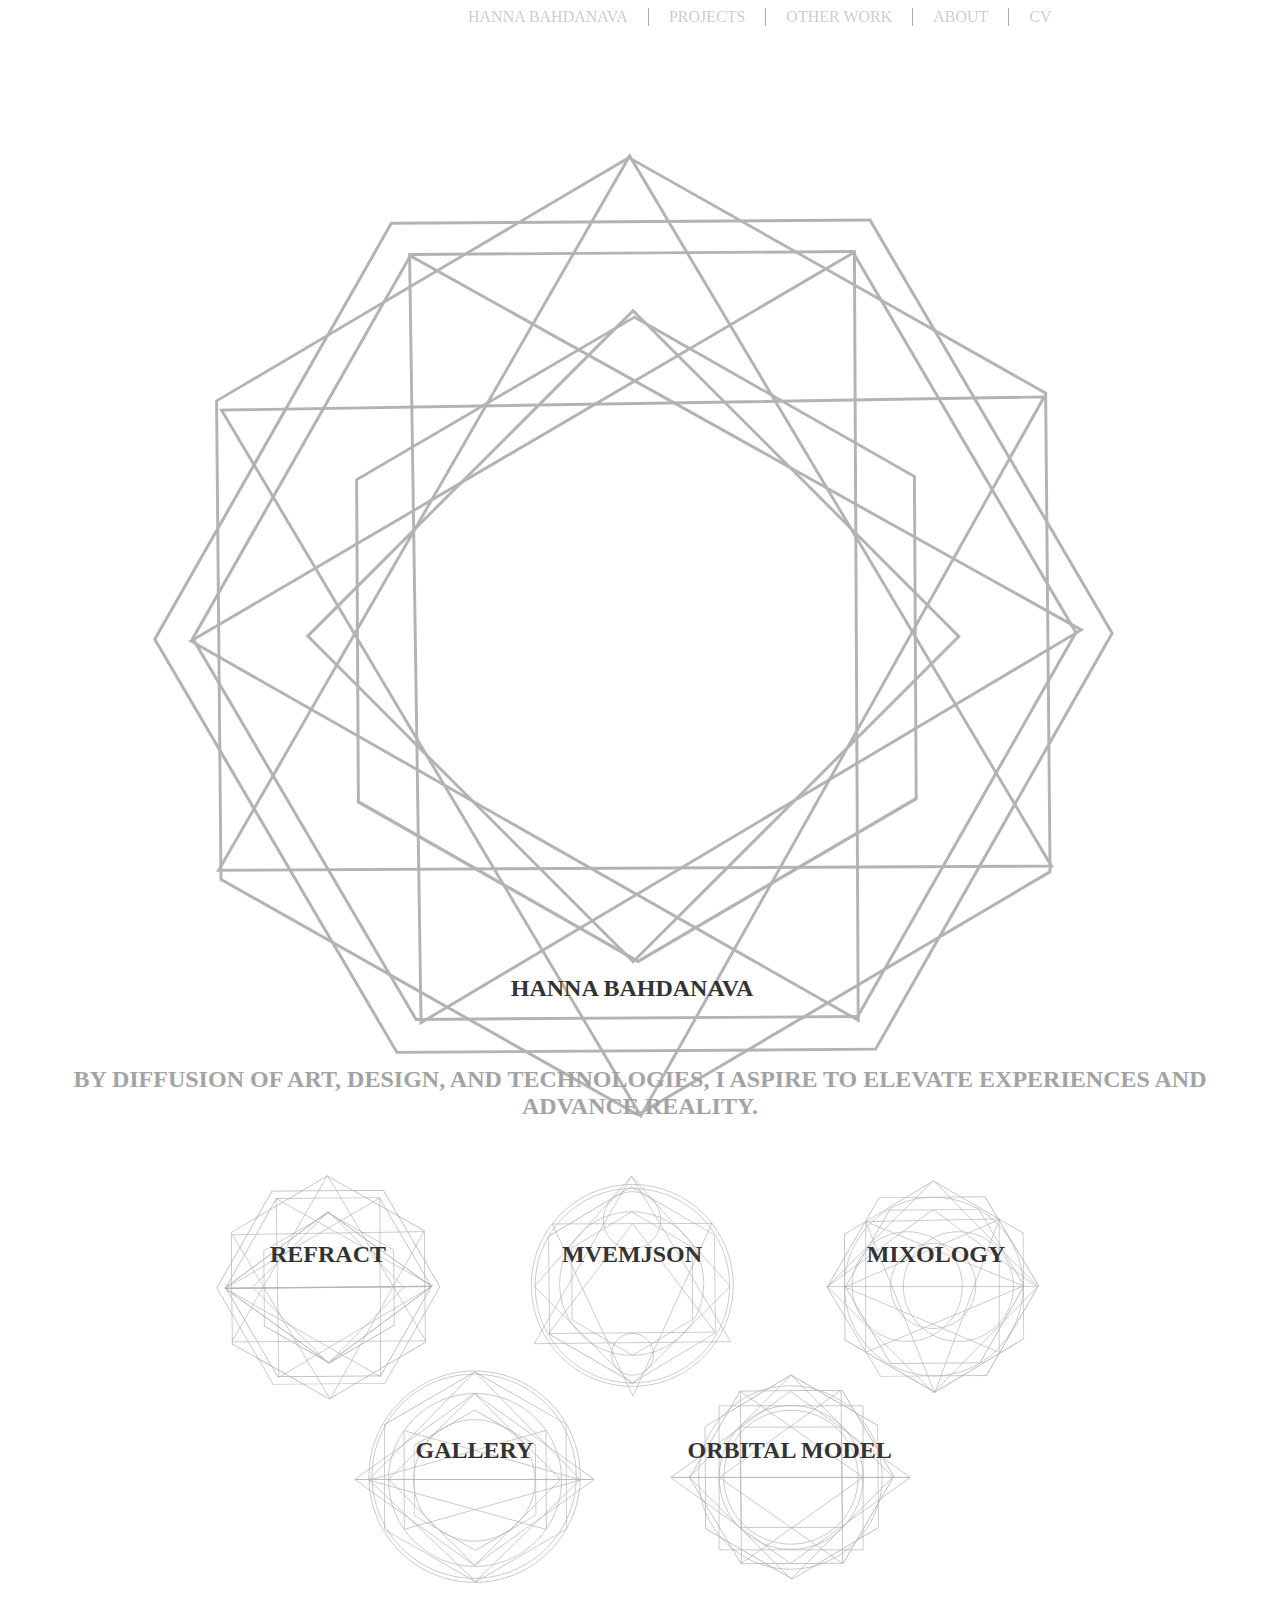
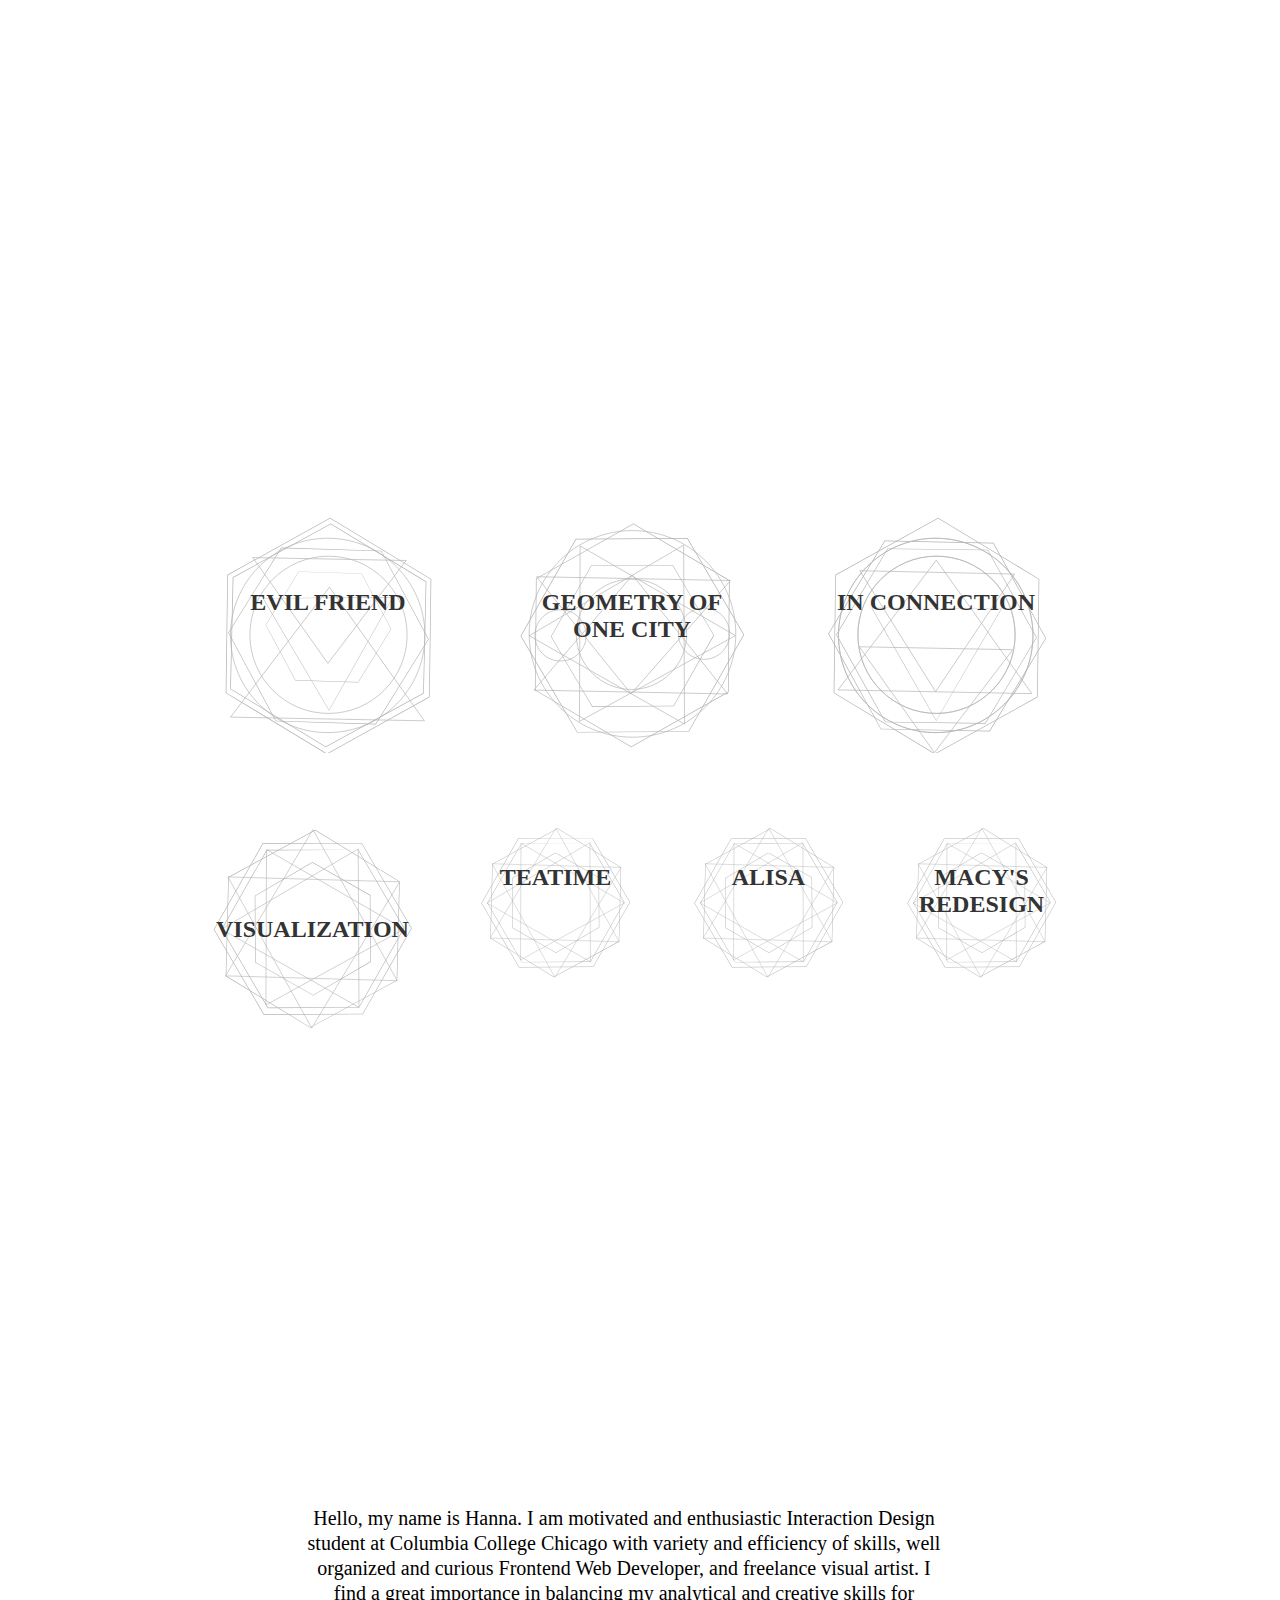
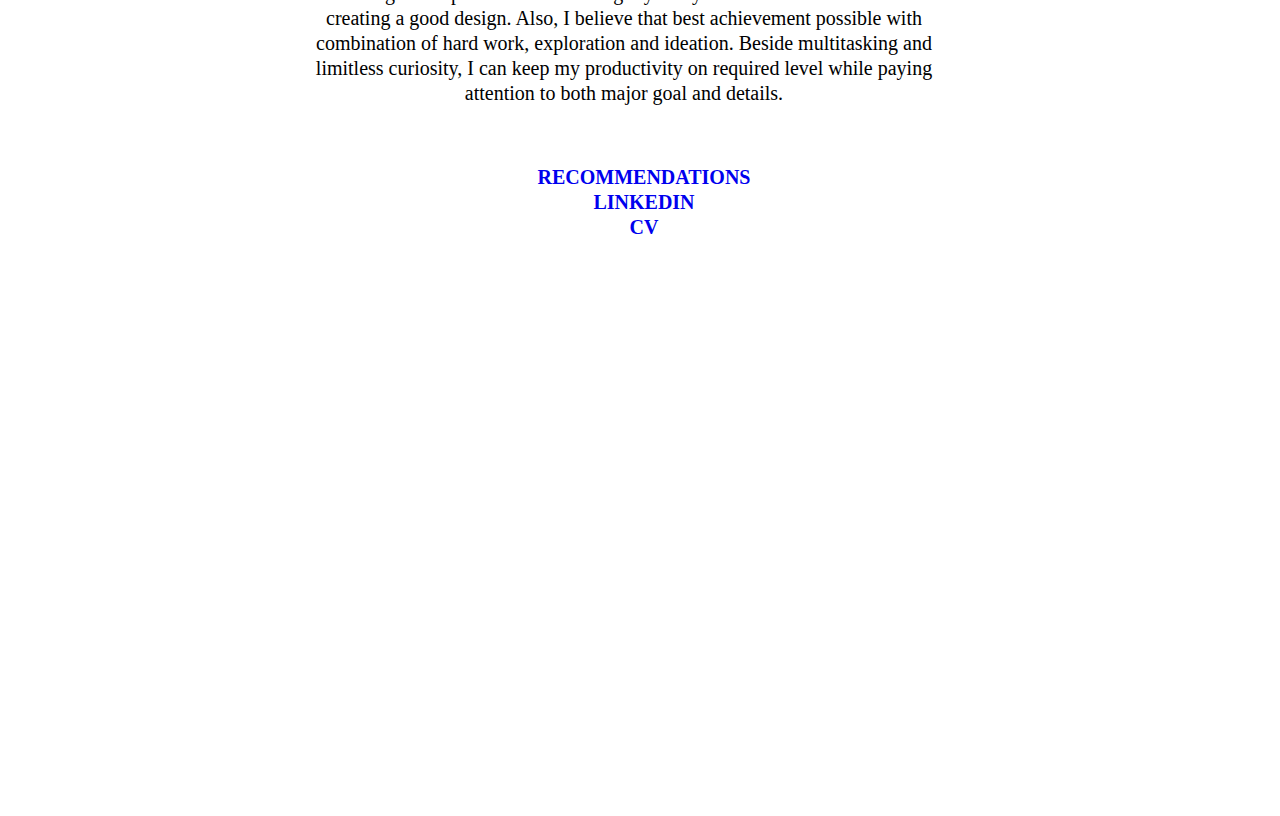
==== commit 4be74654: "Update index.html" ====
--- a/index.html
+++ b/index.html
@@ -17,8 +17,9 @@
 <ul class="main nav">
 <li id="hann" ><a data-type="" href="#ha">Hanna Bahdanava</a></li>
 <li id="proj"  ><div class = "bg"><a data-type="" href="#pr">Projects</a></div></li>
-<li id="port" ><div class = "bg"><a data-type="" href="#po">More work</a></div></li>
+<li id="port" ><div class = "bg"><a data-type="" href="#po">Other work</a></div></li>
 <li id="res" ><div class = "bg"><a data-type="" href="#cv">About</a></div></li>
+<li ><div class = "bg"><a href="cvHannaBahdanava.pdf" target="_blank">CV</a></div></li>
 
 
 
@@ -30,24 +31,78 @@
 
 <div id="right">
 
+        <section class="about" id="ha">
+
+<div class="main-s">
+  <div class="Grid Grid--gutters Grid--cols-3 u-textCenter">
+    <div class="Grid-cell">
+<svg version="1.1" id="Layer_1" xmlns="http://www.w3.org/2000/svg" xmlns:xlink="http://www.w3.org/1999/xlink" x="0px" y="0px"
+     viewBox="0 0 397 343.8" style="enable-background:new 0 0 397 343.8;" xml:space="preserve">
+<linearGradient id="grad1">
+            <stop offset="100%" stop-color="#fc512a"/>
+            <stop offset="50%" stop-color="#b000c4"/>
+            <stop offset="0%" stop-color="#1462ff" />
+        </linearGradient>
+<linearGradient id="grad2">
+            <stop offset="0%" stop-color="#e02900"/>
+            <stop offset="25%" stop-color="#ff9114"/>
+            <stop offset="50%" stop-color="#ffef14"/>
+            <stop offset="75%" stop-color="#14ff52"/>
+            <stop offset="100%" stop-color="#007da0" />
+        </linearGradient>
+<style type="text/css">
+    .st0{fill:none;}
+    .st1{fill:#B3B3B3;}
+    .st2{fill:none; stroke-width: 1;}
+    .st3{fill:none; stroke:#B3B3B3; stroke-width: 1;}
+
+</style>
+
+<g>
+    <polygon class="st0" style="fill:white;" points="297.8,343.8 99.3,343.8 0,171.9 99.3,0 297.8,0 397,171.9    "/>
+    <path class="st1" d="M197.5,10.6l141.1,79.8l1.5,162.1l-139.6,82.3L59.3,255.1L57.8,93L197.5,10.6 M197.4,9.5l-140.6,83l1.5,163.2
+        L200.5,336l140.6-82.9l-1.5-163.3L197.4,9.5L197.4,9.5z"/>
+    <path class="st1" d="M279.1,31.8l82,139.9L281,312.6l-162.1,1.1l-82-139.9L117,32.9L279.1,31.8 M279.7,30.8l-163.3,1.1L35.7,173.8
+        l82.6,140.9l163.3-1.1l80.7-141.9L279.7,30.8L279.7,30.8z"/>
+    <path class="st1" d="M273.2,42.5l75.6,129l-73.9,130l-149.5,1l-75.6-129l73.9-130L273.2,42.5 M273.8,41.5l-150.7,1l-74.5,131
+        l76.2,130l150.7-1l74.5-131L273.8,41.5L273.8,41.5z"/>
+    <path class="st1" d="M199.3,64.8l94.7,53.9l0.6,108.9l-94,55L106,228.7l-0.6-108.9L199.3,64.8 M199.4,63.7l-95,55.6l0.6,110.1
+        l95.6,54.5l95-55.6L295,118.2L199.4,63.7L199.4,63.7z"/>
+            <path class="st3" d="M275.4,303.3L48.6,174.4L274.1,42.2L275.4,303.3z"/>
+    <path class="st3" d="M126.8,304.1l-3.9-260.8l228.3,127.3L126.8,304.1z"/>
+    <path class="st3" d="M201.5,335.8L59,95.9l279.6-4.5L201.5,335.8z"/>
+    <path class="st3" d="M58,252.3L197.7,9.5l143.4,241.4L58,252.3z"/>
+    <path class="st3" d="M198.9,62.1l110.7,110.7L198.9,283.4L88.3,172.7L198.9,62.1z"/>
+<!--     <path class="st3" d="M199.6,282.8l-151-108.4l301.4-2.9L199.6,282.8z"/>
+    <path class="st3" d="M198.2,62.7l151,108.4l-301.3,2.8L198.2,62.7z"/> -->
+    <path class="st2" d="M275.4,303.3L48.6,174.4L274.1,42.2L275.4,303.3z"/>
+    <path class="st2" d="M126.8,304.1l-3.9-260.8l228.3,127.3L126.8,304.1z"/>
+    <path class="st2" d="M201.5,335.8L59,95.9l279.6-4.5L201.5,335.8z"/>
+    <path class="st2" d="M58,252.3L197.7,9.5l143.4,241.4L58,252.3z"/>
+    <path class="st2" d="M198.9,62.1l110.7,110.7L198.9,283.4L88.3,172.7L198.9,62.1z"/>
+<!--     <path class="st3" d="M199.6,282.8l-151-108.4l301.4-2.9L199.6,282.8z"/>
+    <path class="st3" d="M198.2,62.7l151,108.4l-301.3,2.8L198.2,62.7z"/> -->
+
+</g>
+</svg>
+<h4 id="hannab" class="hannab">Hanna Bahdanava</h4>
+
+</div>
+    </div>
+</div>
+<h2 id="main-me">By diffusion of art, design, and technologies, I aspire to elevate experiences and advance reality.</h2>
+        </section>
+
+
 <section class="projects" id="pr">
-		
+
 
 <div class="sizer">
   <div class="Grid Grid--gutters Grid--cols-3 u-textCenter">
     <div class="Grid-cell">
 <svg version="1.1" id="Layer_1" xmlns="http://www.w3.org/2000/svg" xmlns:xlink="http://www.w3.org/1999/xlink" x="0px" y="0px"
 	 viewBox="0 0 397 343.8" style="enable-background:new 0 0 397 343.8;" xml:space="preserve">
-<linearGradient id="grad1">
-            <stop offset="0%" stop-color="red"/>
-            <stop offset="50%" stop-color="purple"/>
-            <stop offset="100%" stop-color="blue" />
-        </linearGradient>
-<linearGradient id="grad2">
-            <stop offset="0%" stop-color="orange"/>
-            <stop offset="50%" stop-color="yellow"/>
-            <stop offset="100%" stop-color="green" />
-        </linearGradient>
+
 <style type="text/css">
 	.st0{fill:none;}
 	.st1{fill:#B3B3B3;}
@@ -248,7 +303,7 @@
 	s-94.2-42-94.2-93.9S148.4,76,200.4,76z"/>
 </svg>
 <h4 id = "fifth">Orbital Model</h4>
-    	
+
     </div>
 
 
@@ -257,7 +312,7 @@
 
 </div>
 
-  	
+
 <!-- 	</section> -->
 
 		</section>
@@ -282,7 +337,7 @@
             <stop offset="0%" stop-color="orange"/>
             <stop offset="50%" stop-color="yellow"/>
             <stop offset="100%" stop-color="green" />
-        </linearGradient>	 
+        </linearGradient>
 <style type="text/css">
 	.st0{fill:none;}
 	.st16{fill:#B3B3B3;}
@@ -328,7 +383,7 @@
 </style>
 
 <polygon class="st0" points="297.8,343.8 99.3,343.8 0,171.9 99.3,0 297.8,0 397,171.9 "/>
-<path class="st1" d="M200.5,10.6L340.1,93l-1.5,162.1l-141.2,79.7L57.8,252.4l1.5-162.1L200.5,10.6 M200.5,9.5L58.3,89.8L56.8,253
+<path class="st19" d="M200.5,10.6L340.1,93l-1.5,162.1l-141.2,79.7L57.8,252.4l1.5-162.1L200.5,10.6 M200.5,9.5L58.3,89.8L56.8,253
 	l140.6,83l142.2-80.3l1.6-163.3L200.5,9.5L200.5,9.5z"/>
 <path class="st19" d="M279.1,31.8l82,139.9L281,312.6l-162.1,1.1l-82-139.9L117,32.9L279.1,31.8 M279.7,30.8l-163.3,1.1L35.7,173.8
 	l82.6,140.9l163.3-1.1l80.7-141.9L279.7,30.8L279.7,30.8z"/>
@@ -362,7 +417,7 @@
 </style>
 
 <polygon class="st0" points="296.2,344.8 97.7,344.8 -1.5,172.9 97.7,1 296.2,1 395.5,172.9 "/>
-<path class="st1" d="M201.6,2.2L348.3,91L346,262.5l-149,82.7L50.2,256.4l2.3-171.5L201.6,2.2 M201.6,1L51.5,84.3L49.1,257
+<path class="st22" d="M201.6,2.2L348.3,91L346,262.5l-149,82.7L50.2,256.4l2.3-171.5L201.6,2.2 M201.6,1L51.5,84.3L49.1,257
 	l147.7,89.4L347,263.1l2.3-172.7L201.6,1L201.6,1z"/>
 <path class="st22" d="M293.8,133.6l-94.9,163l-93.7-163.7 M104.1,132.3l94.7,165.5l96-164.7L104.1,132.3z"/>
 <path class="st24" d="M198.9,63L55.5,252.4l283,5.4L198.9,63z"/>
@@ -409,16 +464,16 @@
 <h4 id="eleven" class="down">Alisa</h4></div>
     <div class="Grid-cell"><div class="Demo content-1of4"></div><svg xmlns="http://www.w3.org/2000/svg" viewBox="0 0 397 343.81"><defs><style>.cls-1{fill:#fff;}.cls-2{fill:#b3b3b3;}.cls-3{fill:none;stroke:#b3b3b3;stroke-miterlimit:10;}</style></defs><title>Asset 1</title><g id="Layer_5" data-name="Layer 2"><g id="Layer_1-2" data-name="Layer 1"><a href=""><polygon class="cls-1" points="297.75 343.81 99.25 343.81 0 171.9 99.25 0 297.75 0 397 171.9 297.75 343.81"/></a><path class="cls-2" d="M203.15,10.66,341.4,95.31l-4.18,162.06L194.78,334.78,56.53,250.13,60.71,88.07,203.15,10.66m0-1.15-143.45,78L55.51,250.68l139.24,85.25L338.2,258l4.21-163.21L203.18,9.51Z"/><path class="cls-2" d="M279.09,31.79l82,139.85L281,312.57l-162.11,1.08-82-139.85L117,32.87l162.11-1.08m.57-1L116.39,31.87,35.7,173.8l82.57,140.85,163.26-1.08,80.69-141.93L279.66,30.79Z"/><path class="cls-2" d="M273.2,42.5l75.62,129-73.9,130-149.52,1-75.62-129,73.9-130,149.52-1m.57-1-150.68,1-74.47,131,76.2,130,150.68-1,74.47-131-76.21-130Z"/><path class="cls-2" d="M198.34,63.82,293,117.73l.62,108.9-94,55L105,227.71l-.62-108.9,94-55m0-1.15-95,55.57L104,228.29l95.63,54.49,95-55.57L294,117.15,198.34,62.66Z"/><polygon class="cls-3" points="273.88 41.11 48.4 173.34 275.15 302.23 273.88 41.11"/><polygon class="cls-3" points="122.81 42.21 121.77 298.27 349.5 173.1 122.81 42.21"/><polygon class="cls-3" points="199.23 9.24 55.23 250.24 338.23 258.24 199.23 9.24"/><polygon class="cls-3" points="59.23 87.24 197.23 336.24 342.23 95.24 59.23 87.24"/></g></g></svg>
 <h4 id="twelve" class="down">Macy's Redesign</h4></div>
-    
+
 </div>
 <div id= "lightbox">
 
 <div id="refract"><div class="content">
 
-	
+
 	<p class="describe">Refract is a dynamic collaborative platform where talented students can creatively address organizations' and individuals' needs through civic media micro-projects.</p>
 <h1 class="canvas"><span>R</span><span>E</span><span>F</span><span>R</span><span>A</span><span>C</span><span>T</span></h1>
-		
+
 		<p class="process"><span class="agency">Process: </span></br> With Refract, I was involved with the project from inception, from concept design and brainstorming to development. From that experience, I learned to work within a team environment at a professional level. I gained experience dealing directly with clients and I learned how to effectively use the revision and iteration process to streamline and troubleshoot individual project components.  </p>
 		<p class="role"><span class="agency">Roles/Skills: </span> </br>Needs Analysis, Interaction Design, Product Persona Research, User Interface & Navigation, Wireframes & Layout, Prototyping, Visualization, Front-end Development</p>
 		<div class="links">
@@ -427,7 +482,7 @@
 <a href="work/refract/documentation/index.html" target="_blank">Full Documentation</a>
 <a href="https://pr.to/PX40US/" target="_blank">First Prototype (Medium Fidelity/Functionality Exploration)</a>
 <a href="https://marvelapp.com/2fec3df/screen/27256073" target="_blank">Second Prototype (High Fidelity/General Navigation)</a></div>
-</div>	
+</div>
 </div>
 <div id="mvem"><div class="content">
 <div >
@@ -435,15 +490,15 @@
 </iframe></div>
 <div class="right narrow">
 	<p class="describe"><span class="agency">MVEMJSUN is...</span></br> An educational interactive installation utilizing motion capture to inform individuals about the solar system. MVEMJSUN is a digital experience intended to transform a static space into a dynamic environment that is textured with layers of information and ambience.</p>
-	
-	
+
+
 		<p class="process"><span class="agency">What is a purpose and takeout?</span></br>Beside Informative part of this project, there is also a connection part. We tried to create that connection experience with planets of our solar system, making people feel like they are part of it (which we often forget in every day routine), as well as enjoy this interaction and awake more curiosity. Working with MVEMJSUN gave me hands on experience working with motion-capture for the first time. It also gave me the chance to collect data on how users interact with virtual reality and how to better convey information within the VR experience and create this atmosphere visually. </p>
 		<p class="role"><span class="agency">I did:</span> </br>Interaction Design, Visual Art, User Experience</p>
 <div class="links"><a href="work/mvem/MVEMJSUN/index.html" target="_blank">Full Documentation</a></div></div>
 </div>
 </div>
 <div id="mix"><div class="content">
-	
+
 	<iframe src="https://share.proto.io/3MPX49/" class="left wide" frameborder="0">
 </iframe>
 <div class="right narrow">
@@ -455,7 +510,7 @@
 <a href="http://iam.colum.edu/students/hanna.bahdanava/portfolio/work/mix/index.html" target="_blank">Full Documentation</a></div>
 </div></div></div>
 <div id="gall"><div class="content">
-	
+
 	<iframe src="work/gallery/index.html" class="left wide">
 </iframe>
 <div class="right narrow">
@@ -472,7 +527,7 @@
 </iframe>
 <div class="right narrow">
 	<p class="describe"><span class="agency">Orbital Model</span></br>Data visualization and storytelling inforgaphic about planets of solar system</p>
-	
+
 	<p class="process"><span class="agency">Process:</span></br>It can be challenging when you have numbers of very different magnitudes that you want to show together. How do you make the small numbers visible? How do you provide a true sense of scale? I tried to explore the idea of interactive narrative through infographics, while learning more about D3 framework. Working with data interpretation was extremely important so I learned a lot about displaying data visually.</p>
 	<p class ="role"><span class="agency">Skills/Roles</span></br>Interaction Design, Data Visualization, Web Development, D3 framework, SVG.</p>
 <div class="links"><a href="work/planets/project/index.html" target="_blank">View Prject (Proof of Concept)</a>
@@ -487,7 +542,7 @@
 
 
 <div id="visual"><div class="content">
-	
+
 <iframe src="work/mini/visualization/canvas/canvass.html" class="left wide" frameborder="0">
 </iframe>
 <div class="right narrow">
@@ -505,7 +560,7 @@
 </iframe>
 <div class="right narrow">
 	<p class="describe"><span class="agency"> Evil Friend</span></br>Humorous conversational interface used to rate your personal friendshipsis</p>
-	
+
 	<p class="process">This was my first strong effort in creating a user experience strictly for entertainment purposes. My biggest challenge was creating conversation structures; and not just what the bot said, but how it interacted with the user and how that shaped the conversations. I learned how to guide a user through interface structurally, visually and written communication.</p>
 	<p class="role"> <span class="agency">Skills/Roles</span></br>Conversational Interface, Prototyping(Motion.ai), User Testing, Design Persona</p>
 <div class="links"><a href="work/mini/evil/index.html" target="_blank">View Prototype & Documentation</a></div></div></div>
@@ -526,7 +581,7 @@
  <div class="left wide"> <img src="default.jpg"/></div>
 <div class="right narrow">
 	<p class="describe"><span class="agency">In Connection</span></p>
-	
+
 <p class="process">Main focus of the project is to create an application for online meatings and lectures. This application can be used by students and teachers who participates in any type of online learning.
 </p><p class="process"><span class="agency">Skills</span></br>Interaction Design, Paper Prototyping, User Needs Research, PopApp</p>
 <a href="http://iam.colum.edu/students/hanna.bahdanava/portfolio/work/mini/ps1/index.html" target="_blank">Documentation</a></div>
@@ -579,25 +634,40 @@
 </div>
 </div>
 
-		<!-- <h1>Portfolio</h1> -->	
+		<!-- <h1>Portfolio</h1> -->
 		</section>
 
 		<section class="about" id="cv">
 		<div >
-<h2>About Me</h2>
-    <p class="aboutme"> Hello, my name is Hanna. And my passion is in creation. I have very strong desire to constantly progress, learn, and explore variety of subjects. Nevertheless, I found great interest in interaction design because it is not just opportunity for our world to progress, but also facsination accumulation of atmosphere and experience, surface and substance, process and purpose, aesthetics and technologies. So far I have experience working with visual and interactive arts, front-end web development, and begun to explore AR and VR concepts deeper. In couple years I gained variety of skills and still learning. And I believe that my work speaks louder than my words.</p>
+
+    <p class="aboutme">
+<!-- Curently I am completing my BA in Interaction Design UI/UX at Columbia College and working as a Front-end Developer as well. -->
+<!-- During my experience I have been working on personal projects as well as team projects, where I could participate in all stages of product creation: very early stages such as research and concept development; further design such as problem identifying and solving, wireframing and prototyping, and user testing; implementation and execution of the product such as  frontend development and visual design. While having large interest in participating in workflow I can demonstrate combination of skills: ideation, analysis, problem solving, ability to convey cohesive idea through appropriate visualization and interaction for creating better user experiences. Beside that, my skillset contains various prototyping and user testing strategies, scripting languages, wireframing and understanding of information architecture, ability to create digital and physical visual content. -->
+<!-- <br>
+My area of interests varying from interactive data visualisation and web based new technologies, advanced user interfaces and electronics, new experiences and VR/AR. I believe that interaction design can improve society and world, and has enormous potential in influences of future of all living beings. -->
+</p>
+
+    </p>
 <!-- <h2>Skills Software Expertise</h2> -->
-<a href="cvHannaBahdanava.pdf" target="_blank"><div class="cvbutt">CV</div></a>
+
 <!-- <ul class="expertise">
     <li>Interactive Design and UX/UI</li>
     <li>Graphic Design and Visual Art</li>
     <li>Web Design and Development</li>
 </ul>
      -->
-
-
-
-    
+      <p class="aboutme"> Hello, my name is Hanna.
+I am motivated and enthusiastic Interaction Design student at Columbia College Chicago with variety and efficiency of skills, well organized and curious Frontend Web Developer, and freelance visual artist.
+
+I find a great importance in balancing my analytical and creative skills for creating a good design. Also, I believe that best achievement possible with combination of hard work, exploration and ideation. Beside multitasking and limitless curiosity, I can keep my productivity on required level while paying attention to both major goal and details.</p>
+<h2 class="aboutme">
+<a href="Recommendations.pdf" target="_blank"><div class="cvlink">Recommendations</div></a>
+<a href="https://www.linkedin.com/in/hannabahdanava/" target="_blank"><div class="cvlink">LinkedIn</div></a>
+<a href="cvHannaBahdanava.pdf" target="_blank"><div class="cvlink">CV</div></a>
+</h2>
+
+
+
 </div>
 
 		</section>
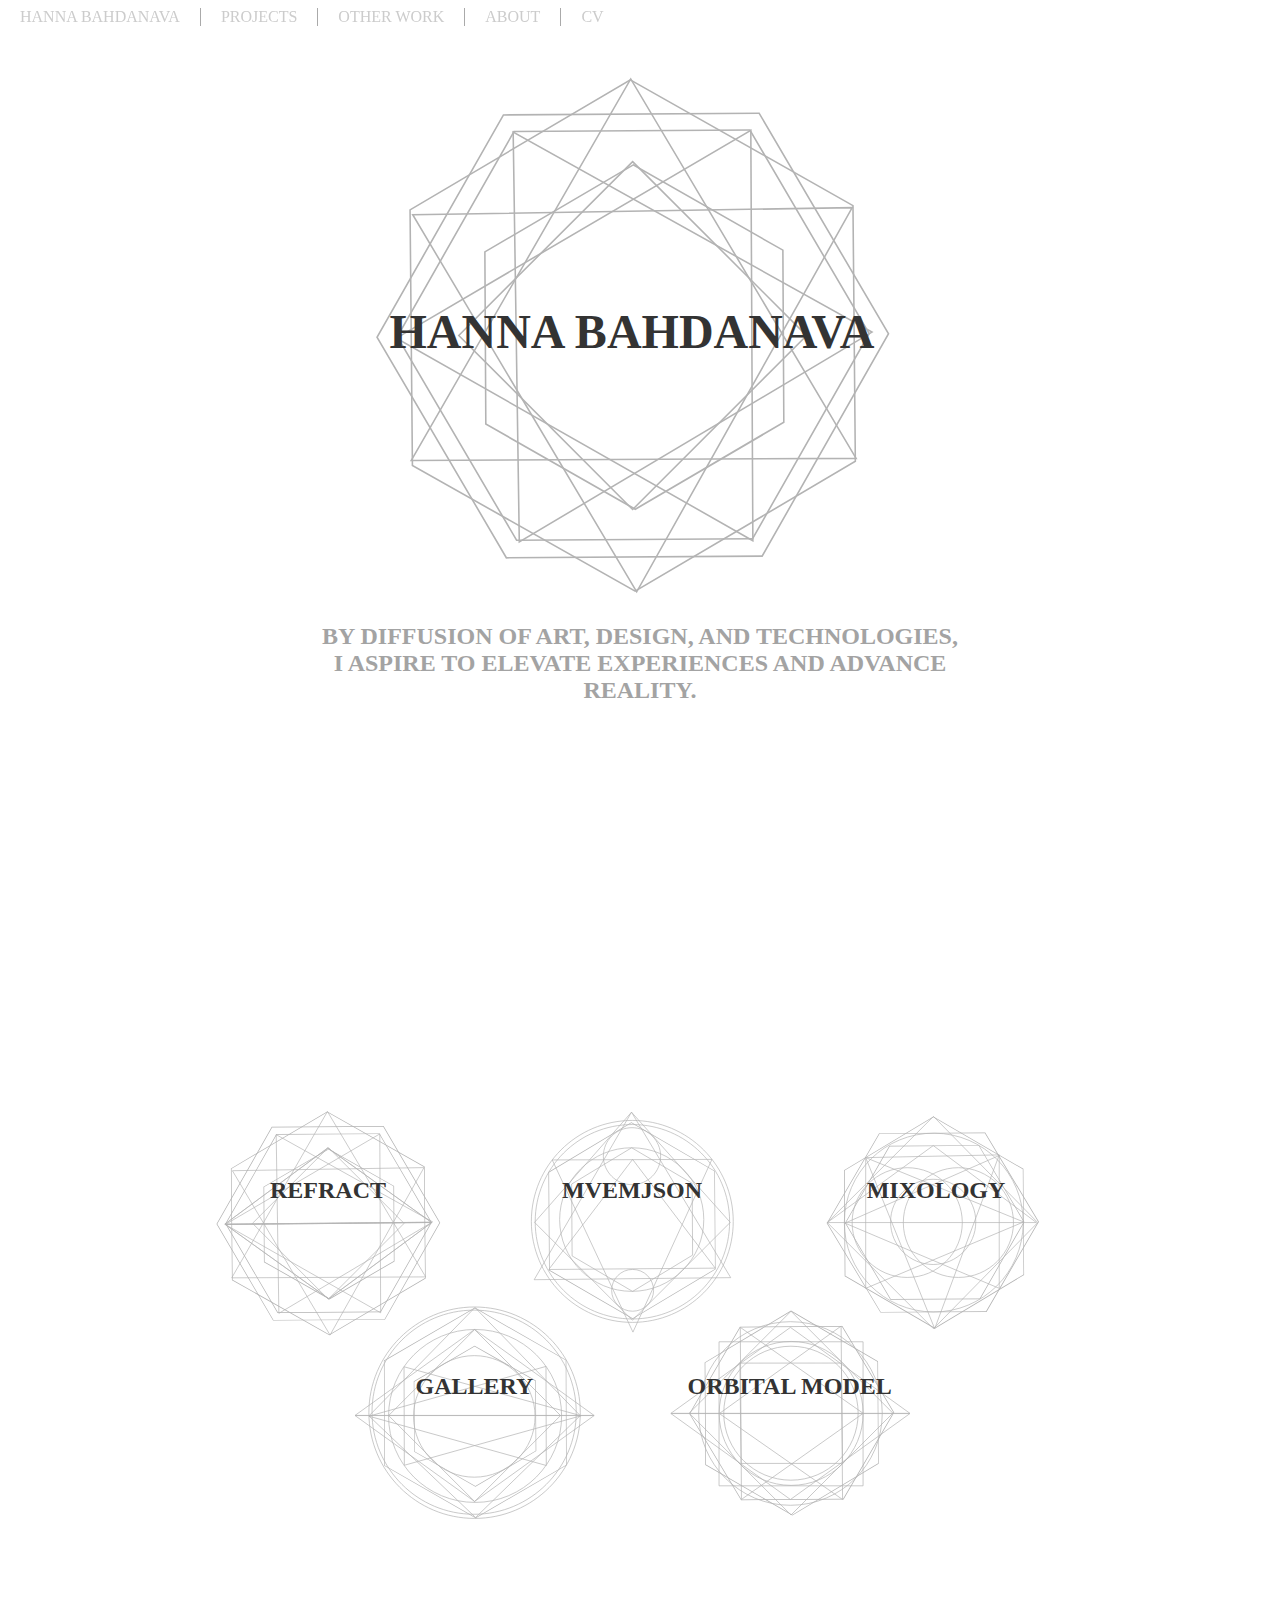
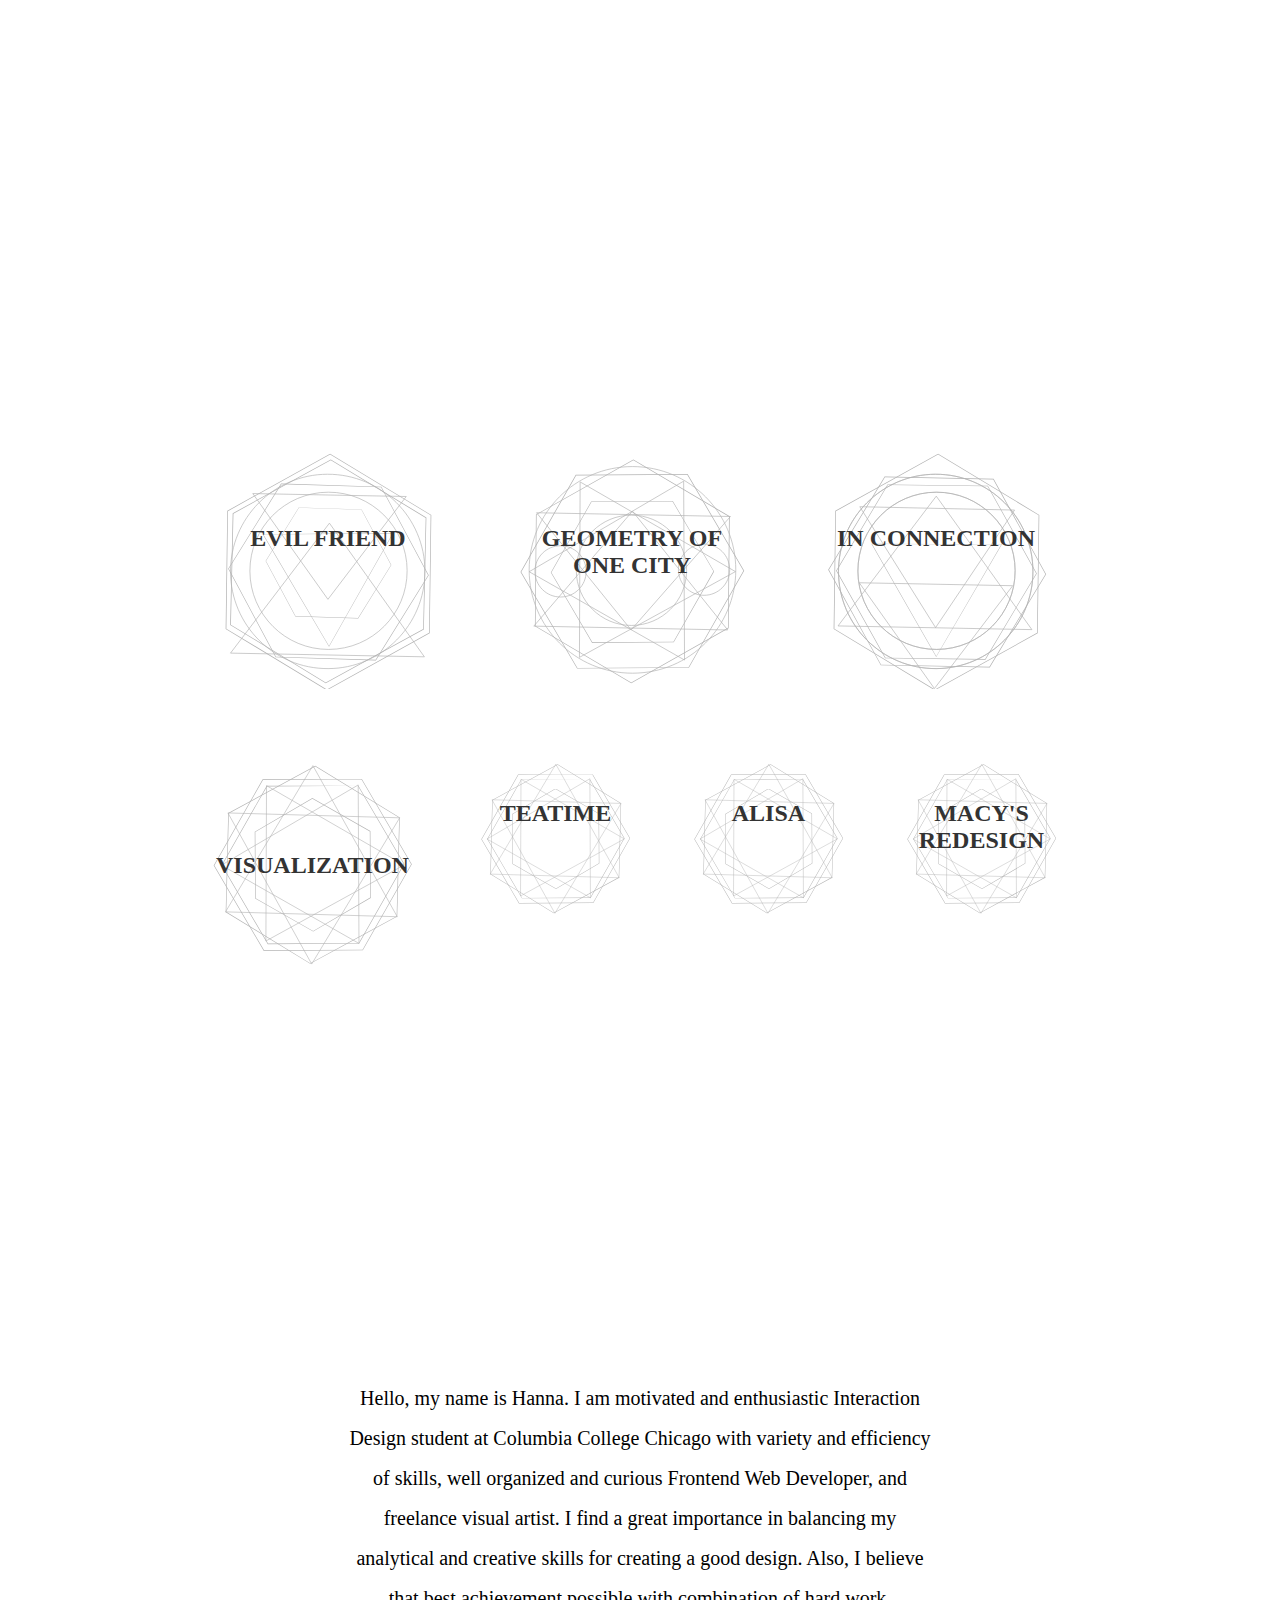
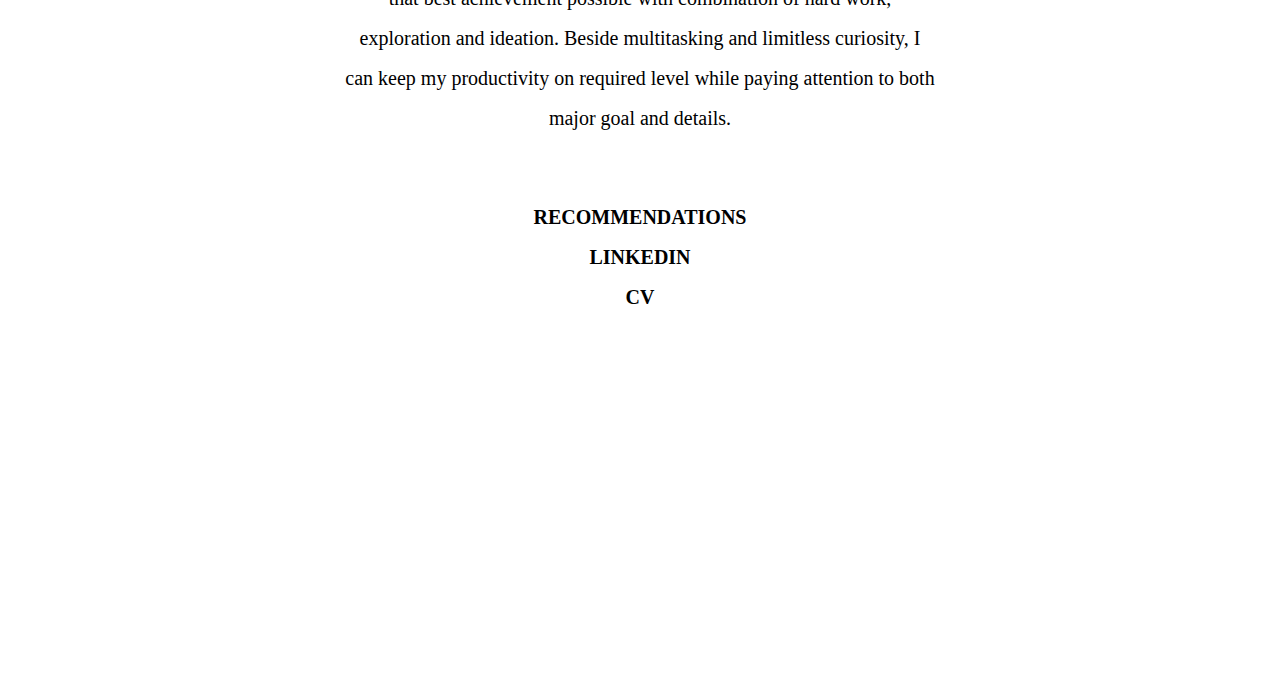
==== commit 4955ad8c: "Update index.html" ====
--- a/index.html
+++ b/index.html
@@ -39,9 +39,9 @@
 <svg version="1.1" id="Layer_1" xmlns="http://www.w3.org/2000/svg" xmlns:xlink="http://www.w3.org/1999/xlink" x="0px" y="0px"
      viewBox="0 0 397 343.8" style="enable-background:new 0 0 397 343.8;" xml:space="preserve">
 <linearGradient id="grad1">
+            <stop offset="0%" stop-color="#1462ff" />
+            <stop offset="50%" stop-color="#b000c4"/>
             <stop offset="100%" stop-color="#fc512a"/>
-            <stop offset="50%" stop-color="#b000c4"/>
-            <stop offset="0%" stop-color="#1462ff" />
         </linearGradient>
 <linearGradient id="grad2">
             <stop offset="0%" stop-color="#e02900"/>
--- a/style.css
+++ b/style.css
@@ -3,6 +3,15 @@
 body{
   overflow-x:hidden;
 }
+
+.main-s {
+  width: 40rem;
+  margin-left: auto;
+  margin-right: auto;
+}
+
+
+
 .content{
 
   width:80vw;
@@ -15,6 +24,19 @@
   font-family:'Agency FB';
   font-weight:600;
 }
+
+.cvlink{
+  font-family:'Agency FB';
+  font-weight:600;
+  color:black;
+}
+.cvlink:hover{
+  font-family:'Agency FB';
+  font-weight:600;
+  color:black;
+  text-decoration: underline;
+}
+
 .role {
  width:30vw;
   font-size:20px;
@@ -313,23 +335,23 @@
   margin: 0;
   padding: 0;
 }
- 
+
  .main-nav nav {
-  
-
-}
- 
+
+
+}
+
 #global{
 position:fixed;
 
-} 
+}
  ul {
 /*  overflow: auto;*/
-margin-left:35vw;
+/*margin-left:35vw;*/
 padding-top:0.5em;
   list-style-type: none;
 }
- 
+
 #global li {
 /*  height: 25px;*/
   float: left;
@@ -337,17 +359,17 @@
   border-right: 1px solid #aaa;
   padding: 0 20px;
 }
- 
+
 #global li:last-child {
   border-right: none;
 }
- 
+
 #global li a {
   text-decoration: none;
   color: #ccc;
   font-family: Tw Cen MT;
   text-transform: uppercase;
- 
+
   -webkit-transition: all 0.5s ease;
   -moz-transition: all 0.5s ease;
   -o-transition: all 0.5s ease;
@@ -359,14 +381,14 @@
   color: #111;
   font-family: Tw Cen MT;
   text-transform: uppercase;
- 
+
   -webkit-transition: all 0.5s ease;
   -moz-transition: all 0.5s ease;
   -o-transition: all 0.5s ease;
   -ms-transition: all 0.5s ease;
   transition: all 0.5s ease;
 }
- 
+
 /*#global li a:hover {
   color: #666;
 }*/
@@ -397,7 +419,7 @@
 /*visibility:hidden;*/
 /*opacity:0;*/
 padding:3em;
-padding-top:7em;
+/*padding-top:7em;*/
     transition:1s ease;
 
 }
@@ -441,7 +463,7 @@
   stroke-dasharray: 1000;
   stroke-dashoffset: 1000;
   animation: dash 5s  ease-in-out both;
-  
+
 
 }
 
@@ -509,7 +531,7 @@
   opacity:0;
    transition:1s ease;
 }
-iframe {    
+iframe {
 overflow:hidden;
 
 }
@@ -542,7 +564,7 @@
   position: fixed;
   width: 30vw;
  font-family: 'Agency FB';
- 
+
 
 }
 .wide{
@@ -718,7 +740,7 @@
 
 
 @-webkit-keyframes wiggle {
-    0% { -webkit-transform: skewX(-24deg); } 
+    0% { -webkit-transform: skewX(-24deg); }
     10% { -webkit-transform: skewX(-8deg); }
     20% { -webkit-transform: skewX(-55deg); }
     30% { -webkit-transform: skewX(-75deg); }
@@ -777,12 +799,25 @@
 
 .aboutme{
   text-align:center;
-  width:50vw;
-  margin-left:20vw;
+  width:50%;
+  margin-left:auto;
+  margin-right: auto;
+  line-height: 2.5rem;
    margin-bottom:3vw;
     font-size:20px;
   font-family: Tw Cen MT;
-  line-height: 25px;
+
+}
+h2.aboutme{
+  text-align:center;
+  width:40%;
+  margin-left:auto;
+  margin-right: auto;
+  line-height: 2.5rem;
+   margin-bottom:3vw;
+    font-size:20px;
+  font-family: Tw Cen MT;
+
 }
 .cvbutt{
 
@@ -818,12 +853,12 @@
   margin-bottom:3em;
 }
 
-@media only screen 
-and (min-device-width: 623px) 
-and (max-device-height: 768px) 
+@media only screen
+and (min-device-width: 623px)
+and (max-device-height: 768px)
 and (min-resolution: 192dpi)
 and (-webkit-device-pixel-ratio:2)
-and (orientation : portrait) 
+and (orientation : portrait)
 
 {
   ul{margin-left:10vw;}
@@ -838,6 +873,23 @@
 }
 
 
+#main-me {
+  margin-top: 11rem;
+  width: 55%;
+  margin-left: auto;
+  margin-right: auto;
+  font-family: Tw Cen MT;
+}
+
+.hannab {
+  margin-top: -22rem;
+  font-size: 3rem;
+}
+
+.hannab:hover {
+  font-size: 3rem;
+  margin-top: -22rem;
+}
 /** {
   box-sizing: border-box;
   margin: 0;
@@ -1008,4 +1060,7 @@
   .settings > * {
     clear: left;
   }
-}*/+}*/
+
+
+
